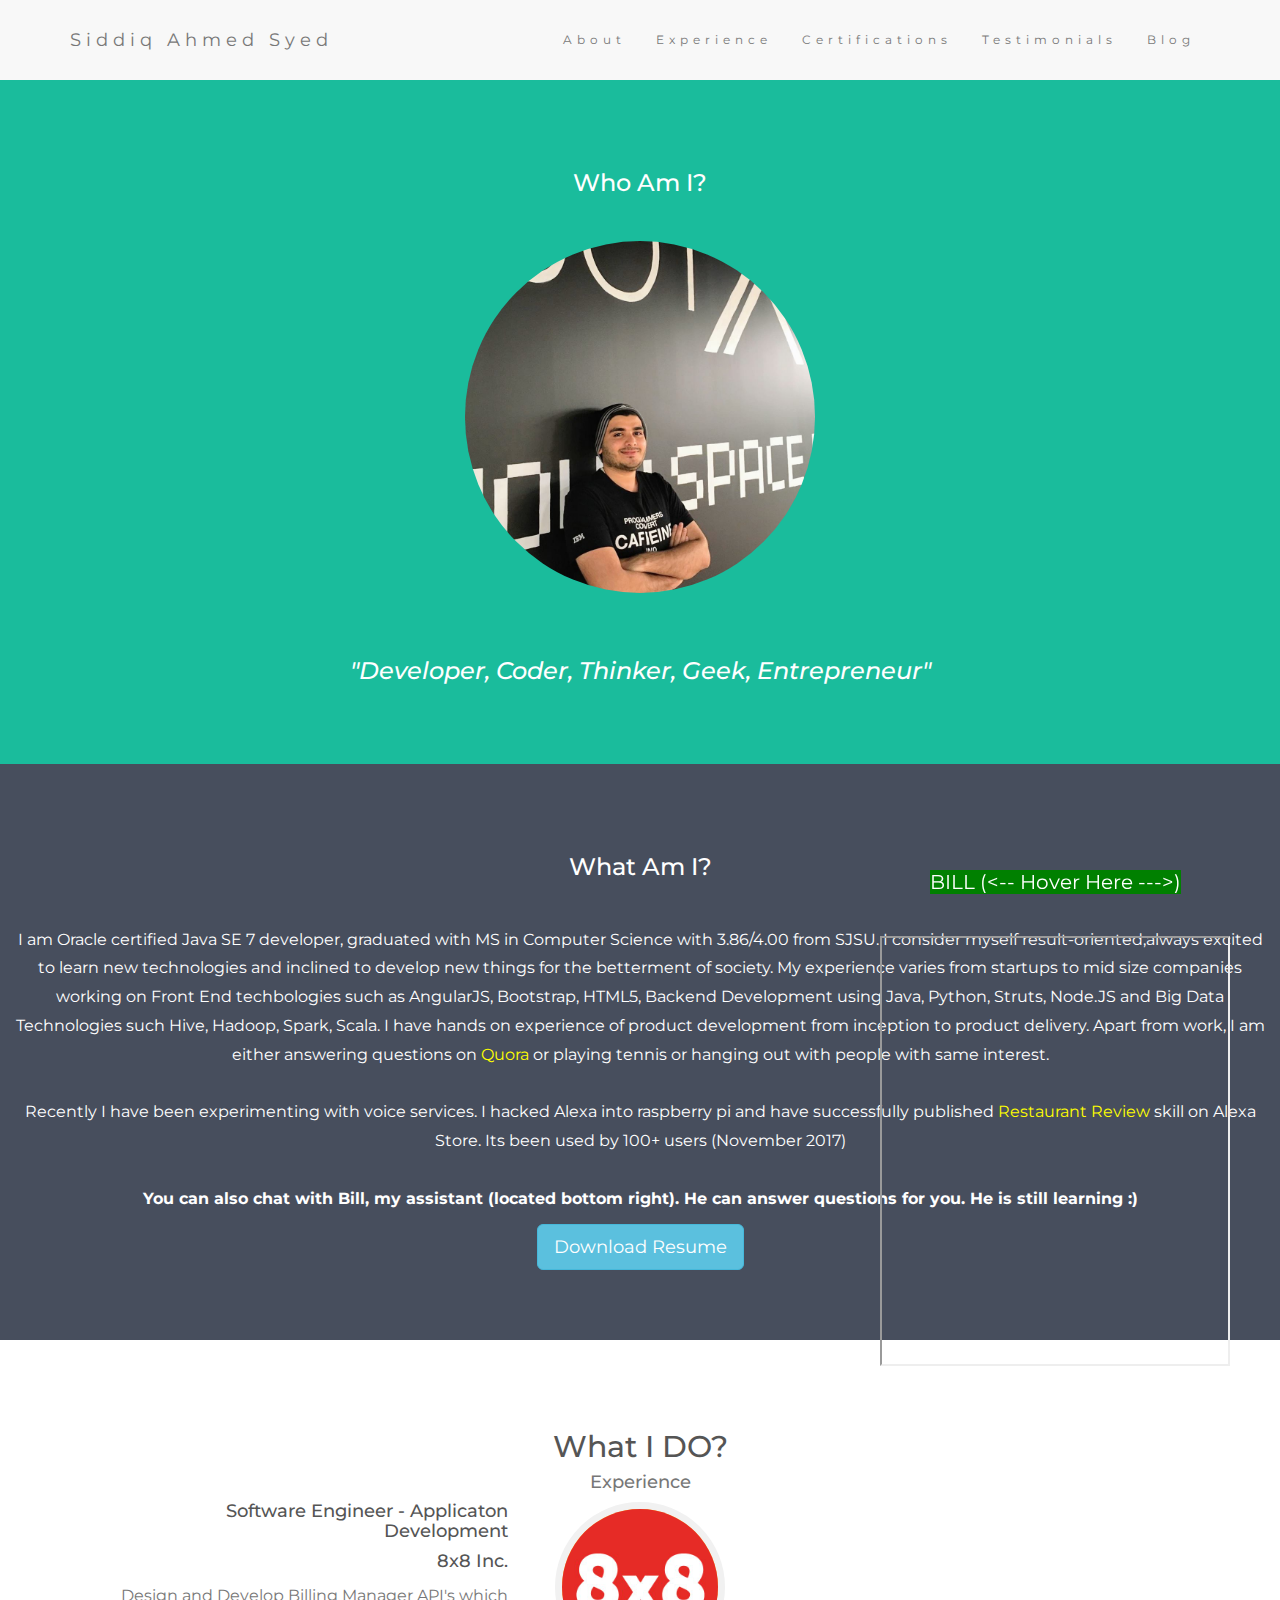
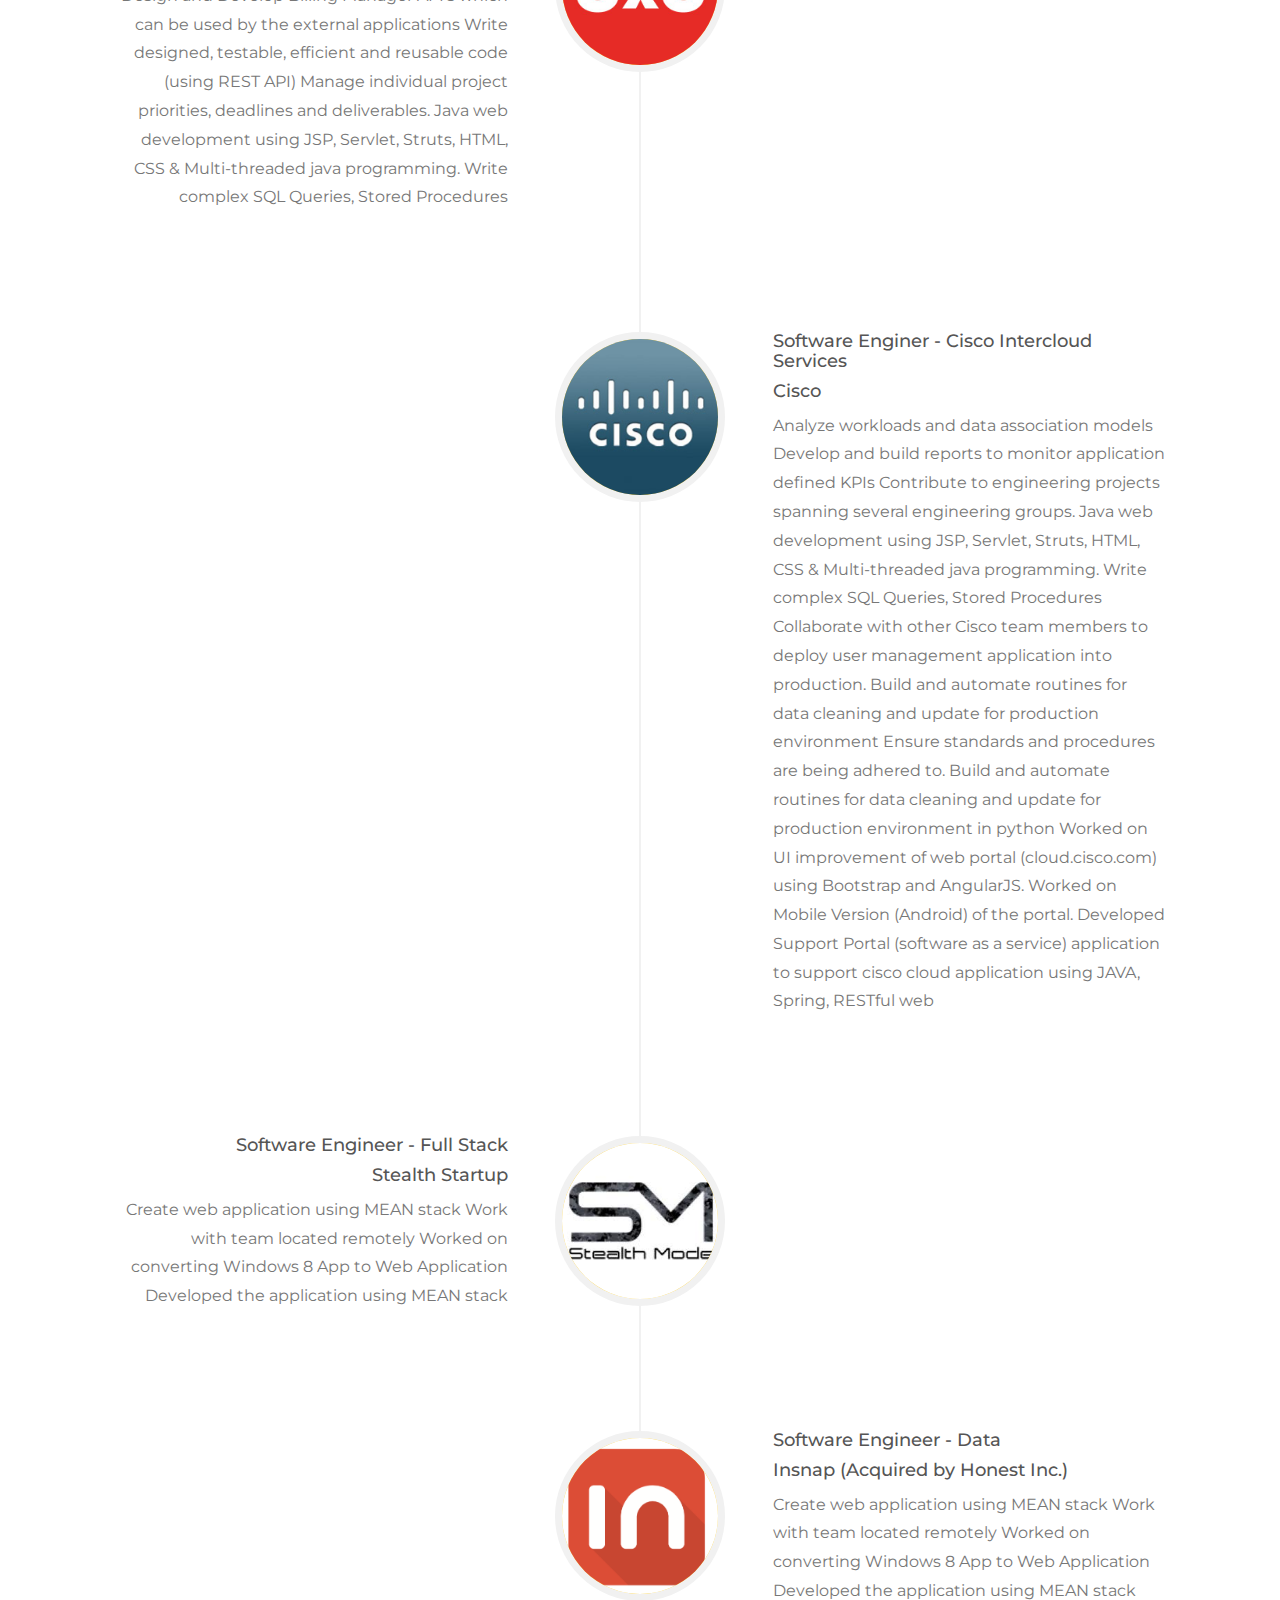
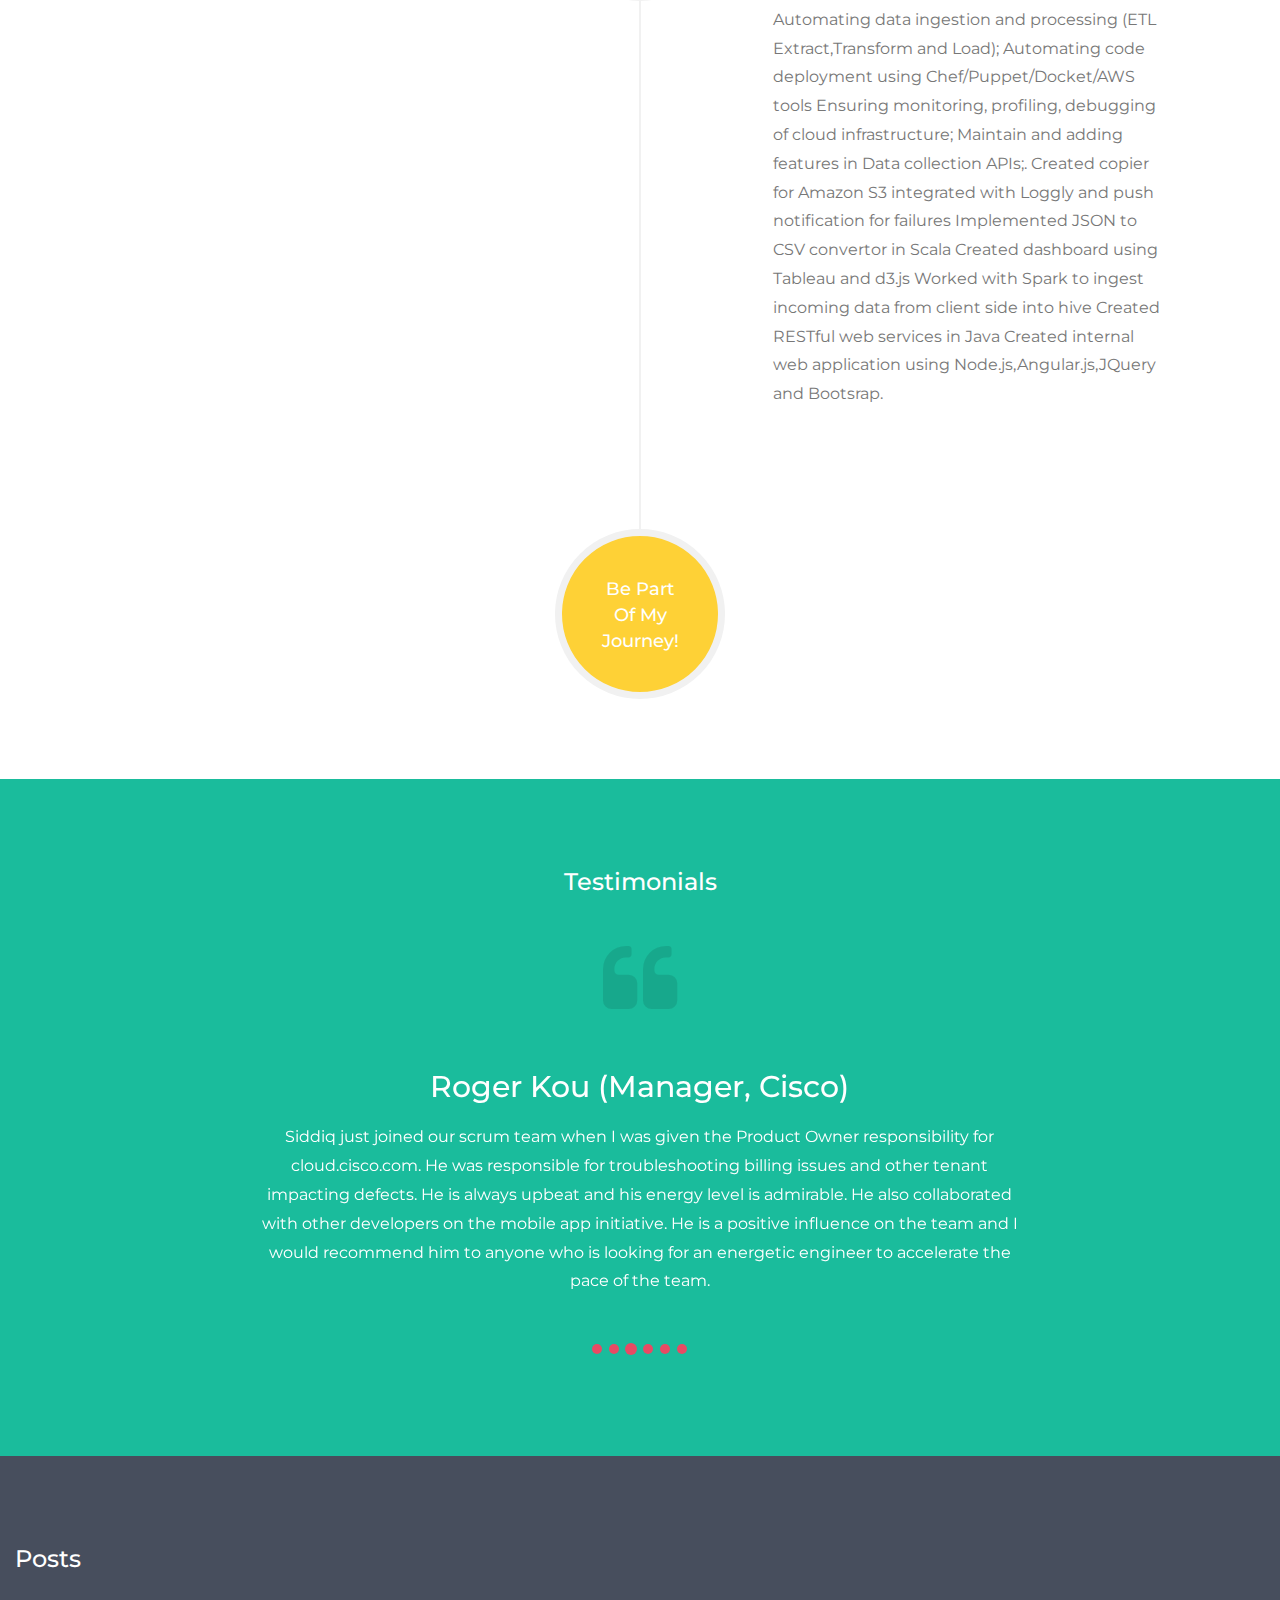
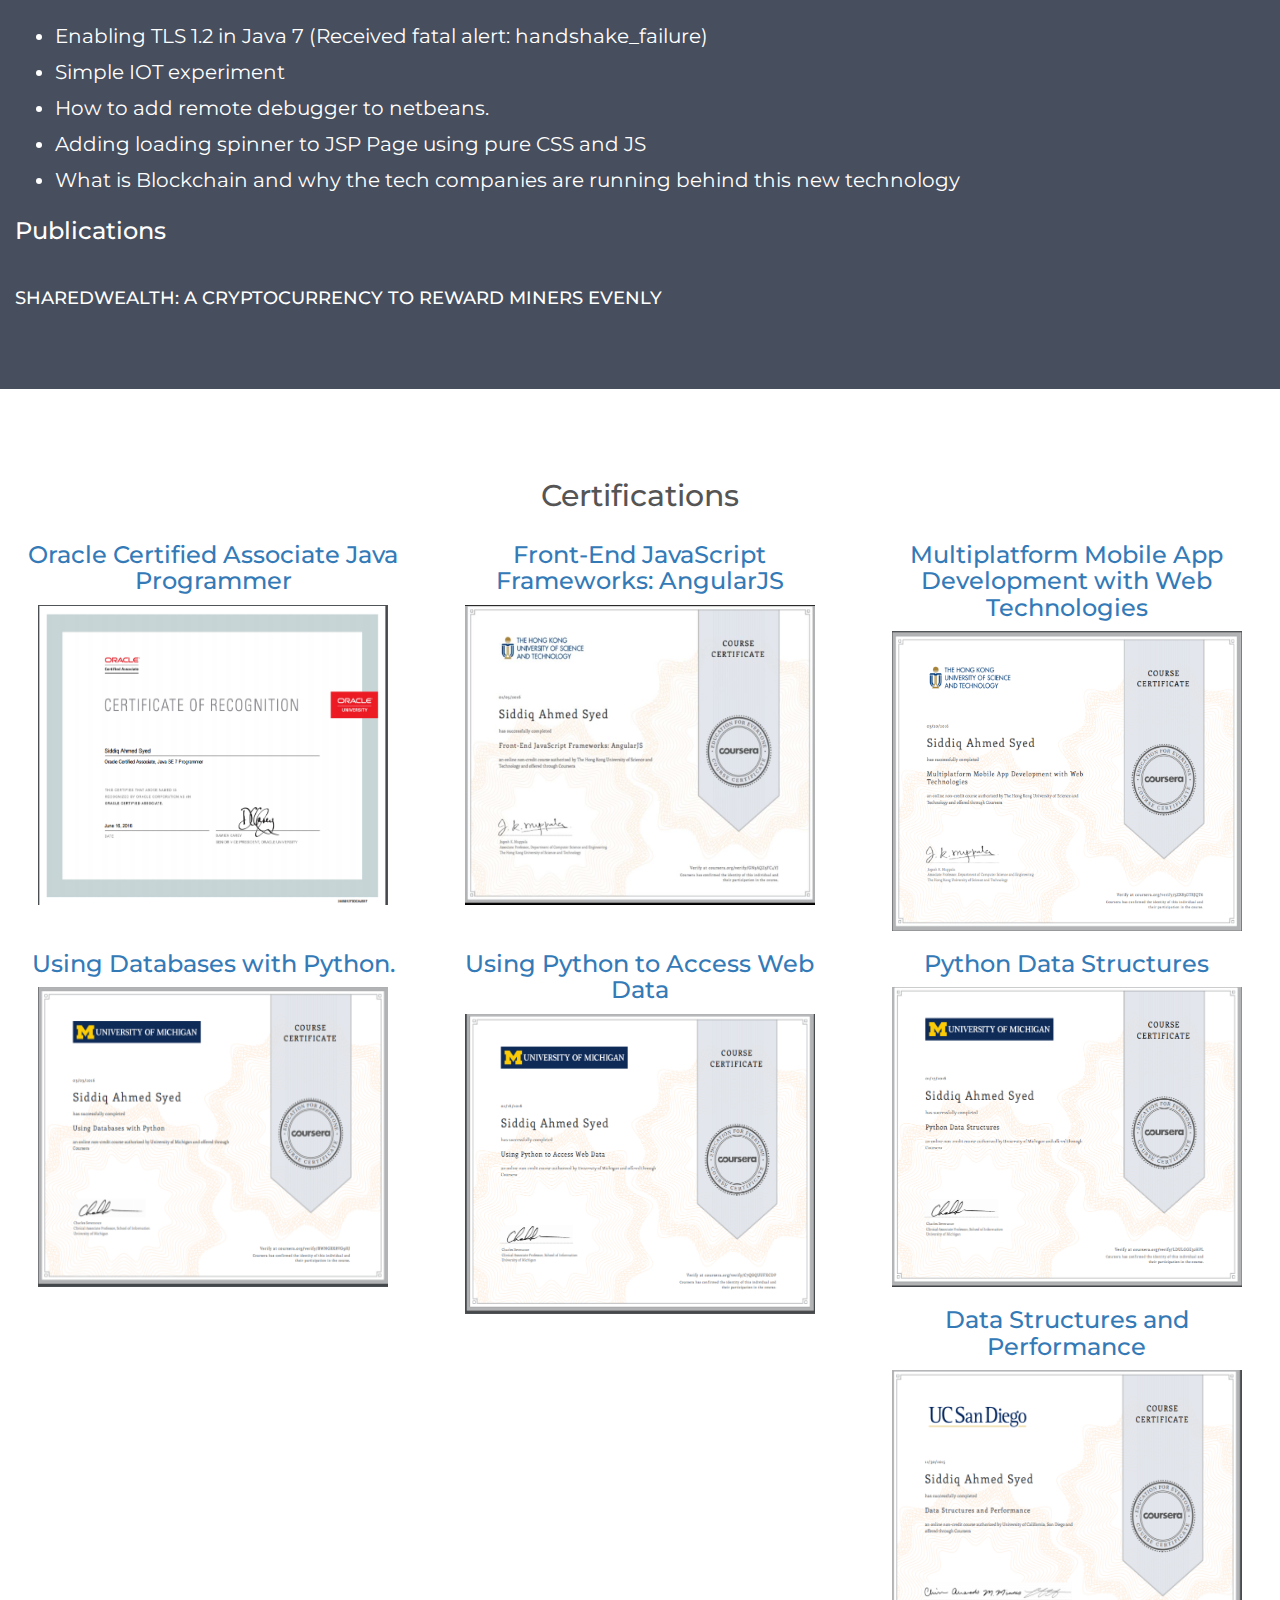
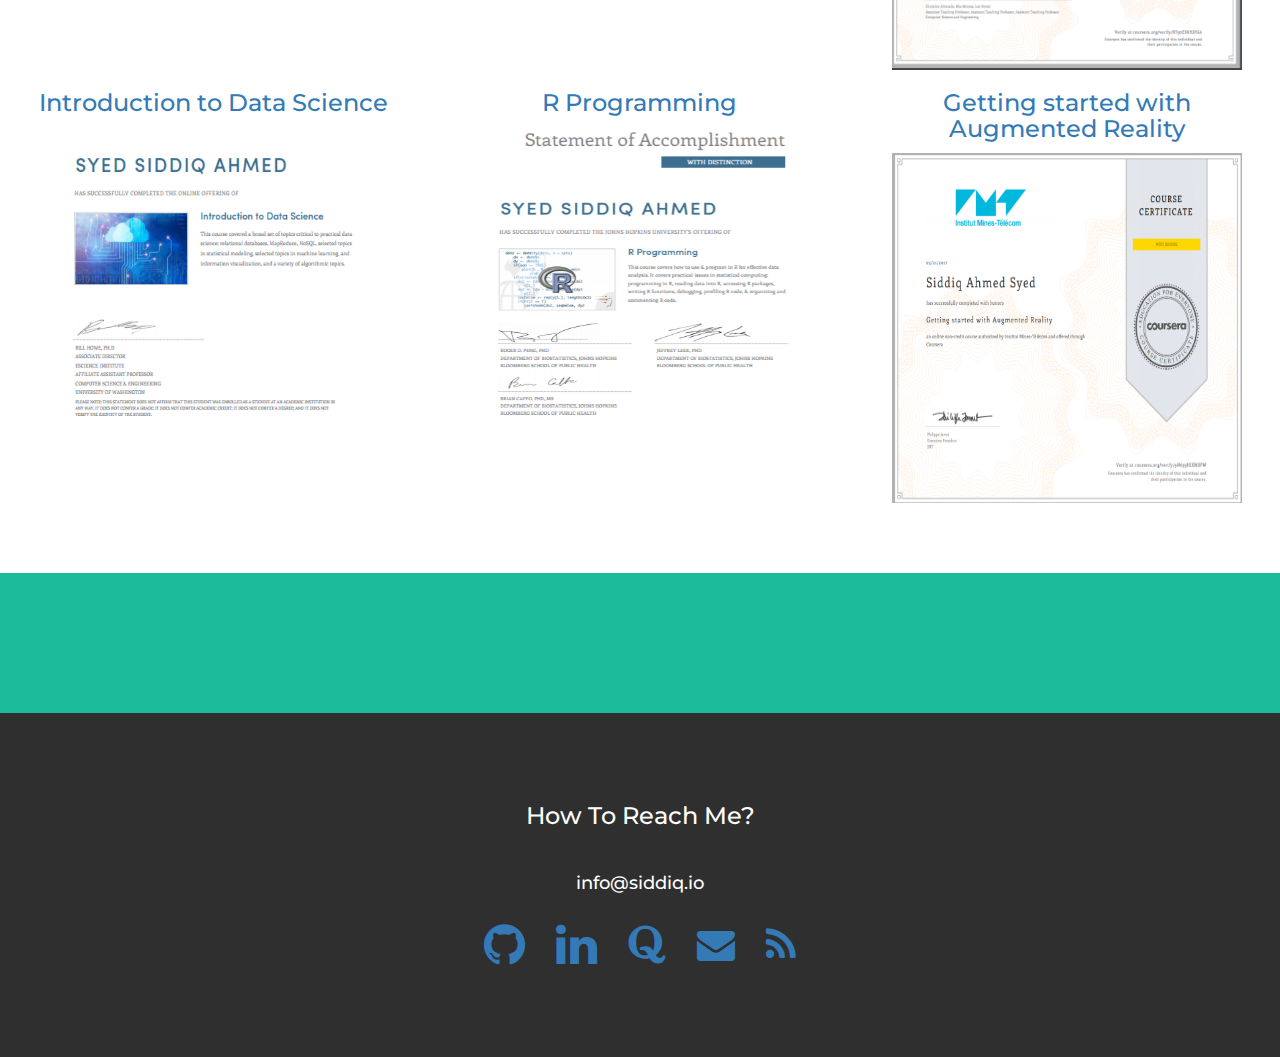
==== index.html @ 0d00165d "added my agent" ====
<!DOCTYPE html>
<html lang="en">
<head>
  <title>Siddiq Ahmed Syed</title>
  <meta charset="utf-8">
  <meta name="viewport" content="width=device-width, initial-scale=1">
  <link rel="stylesheet" href="https://maxcdn.bootstrapcdn.com/bootstrap/3.3.7/css/bootstrap.min.css">
  <link href="https://fonts.googleapis.com/css?family=Montserrat" rel="stylesheet">
  <script src="https://ajax.googleapis.com/ajax/libs/jquery/3.2.0/jquery.min.js"></script>
  <script src="https://maxcdn.bootstrapcdn.com/bootstrap/3.3.7/js/bootstrap.min.js"></script>
 <link rel="stylesheet" href="https://cdnjs.cloudflare.com/ajax/libs/font-awesome/4.7.0/css/font-awesome.min.css">
  <link rel="stylesheet" href="css/main.css">
  <link rel="shortcut icon" href="img/favicon.ico" type="image/x-icon">

</head>
<body>

<!-- Navbar -->
<nav class="navbar navbar-default">
  <div class="container">
    <div class="navbar-header">
      <button type="button" class="navbar-toggle" data-toggle="collapse" data-target="#myNavbar">
        <span class="icon-bar"></span>
        <span class="icon-bar"></span>
        <span class="icon-bar"></span>
      </button>
      <a class="navbar-brand" href="#">Siddiq Ahmed Syed</a>
    </div>
    <div class="collapse navbar-collapse" id="myNavbar">
      <ul class="nav navbar-nav navbar-right">
        <li><a href="#about">About</a></li>
        <li><a href="#experience">Experience</a></li>
        <li><a href="#certifications">Certifications</a></li>
        <li><a href="#testimonials">Testimonials</a></li>
		<li><a href="http://bsf.siddiq.io/" target='_blank'>Blog</a></li>

      </ul>
    </div>
  </div>
</nav>

<!-- First Container -->
<div class="container-fluid bg-1 text-center">
  <h3 class="margin">Who Am I?</h3>
  <img src="img/about.jpg" class="img-responsive img-circle margin" style="display:inline" alt="Siddiq" width="350" height="350">
  <h3><i>"Developer, Coder, Thinker, Geek, Entrepreneur"</i></h3>


</div>
<!-- Second Container -->
<section id="about">
<div class="container-fluid bg-2 text-center">
  <h3 class="margin">What Am I?</h3>
  <p>
I am Oracle certified Java SE 7 developer, graduated with MS in Computer Science with 3.86/4.00 from SJSU. I consider myself result-oriented,always excited to learn new technologies and inclined to develop new things for the betterment of society. My experience varies from startups to mid size companies working on  Front End techbologies such as AngularJS, Bootstrap, HTML5, Backend Development using Java, Python, Struts, Node.JS and Big Data Technologies such Hive, Hadoop, Spark, Scala.  I have hands on experience of product development from inception to product delivery. Apart from work, I am either answering questions on <a  href="https://www.quora.com/profile/Siddiq-Ahmed-Syed" target="_blank" style="color:yellow">Quora</a> or playing tennis or hanging out with people with same interest.
<br/><br/>
Recently I have been experimenting with voice services. I hacked Alexa into raspberry pi and have successfully published <a  href="https://www.amazon.com/bitLRN-Restaurant-Review/dp/B076J986NB" target="_blank" style="color:yellow">Restaurant Review</a>  skill on Alexa Store. Its been used by 100+ users (November 2017) <br/><br/>
<b>You can also chat with Bill, my assistant (located bottom right). He can answer questions for you. He is still learning :) </b>
</p>
<a class="btn btn-info btn-lg" href="files/resume.pdf" target="_blank"> Download Resume</a><br/>




</div>
</section>
<!-- Second Container -->

<section id="experience">
        <div class="container-fluid bg-3">
            <div class="row">
                <div class="col-lg-12 text-center">
                    <h2 >What I DO?</h2>
                    <h4 class="section-subheading text-muted">Experience</h4>
                </div>
            </div>
            <div class="row">
                <div class="col-lg-12">
                    <ul class="timeline">
                        <li>
                            <div class="timeline-image">
                                <img class="img-circle img-responsive" src="img/current_8x8.jpg" alt="">
                            </div>
                            <div class="timeline-panel">
                                <div class="timeline-heading">
                                    <h4>Software Engineer - Applicaton Development</h4>
                                    <h4 class="subheading">8x8 Inc.</h4>
                                </div>
                                <div class="timeline-body">
                                    <p class="text-muted">Design and Develop Billing Manager API's which can be used by the external applications
        Write designed, testable, efficient and reusable code (using REST API)
        Manage individual project priorities, deadlines and deliverables.
        Java web development using JSP, Servlet, Struts, HTML, CSS & Multi-threaded java programming.
        Write complex SQL Queries, Stored Procedures</p>
                                </div>
                            </div>
                        </li>
                        <li class="timeline-inverted">
                            <div class="timeline-image">
                                <img class="img-circle img-responsive" src="img/cisco.jpg" alt="Cisco">
                            </div>
                            <div class="timeline-panel">
                                <div class="timeline-heading">
                                    <h4>Software Enginer - Cisco Intercloud Services</h4>
                                    <h4 class="subheading">Cisco</h4>
                                </div>
                                <div class="timeline-body">
                                    <p class="text-muted">Analyze workloads and data association models
        Develop and build reports to monitor application defined KPIs
        Contribute to engineering projects spanning several engineering groups.
        Java web development using JSP, Servlet, Struts, HTML, CSS & Multi-threaded java programming.
        Write complex SQL Queries, Stored Procedures
          Collaborate with other Cisco team members to deploy user management application into production.
  Build and automate routines for data cleaning and update for production environment
   Ensure standards and procedures are being adhered to.

  Build and automate routines for data cleaning and update for production environment in python
   Worked on UI improvement of web portal (cloud.cisco.com) using Bootstrap and AngularJS.
   Worked on Mobile Version (Android) of the portal.
   Developed Support Portal (software as a service) application to support cisco cloud application using JAVA, Spring, RESTful web</p>
                                </div>
                            </div>
                        </li>
                        <li>
                            <div class="timeline-image">
                                <img class="img-circle img-responsive" src="img/stealth.jpg" alt="">
                            </div>
                            <div class="timeline-panel">
                                <div class="timeline-heading">
                                    <h4>Software Engineer - Full Stack</h4>
                                    <h4 class="subheading">Stealth Startup</h4>
                                </div>
                                <div class="timeline-body">
                                    <p class="text-muted">Create web application using MEAN stack
        Work with team located remotely
        Worked on converting Windows 8 App to Web Application
        Developed the application using MEAN stack</p>
                                </div>
                            </div>
                        </li>
                        <li class="timeline-inverted">
                            <div class="timeline-image">
                                <img class="img-circle img-responsive" src="img/insnap.png" alt="">
                            </div>
                            <div class="timeline-panel">
                                <div class="timeline-heading">
                                    <h4>Software Engineer - Data</h4>
                                    <h4 class="subheading">Insnap (Acquired by Honest Inc.)</h4>
                                </div>
                                <div class="timeline-body">
                                    <p class="text-muted">Create web application using MEAN stack
        Work with team located remotely
        Worked on converting Windows 8 App to Web Application
        Developed the application using MEAN stack
         Automating data ingestion and processing (ETL Extract,Transform and Load);
 Automating code deployment using Chef/Puppet/Docket/AWS tools
  Ensuring monitoring, profiling, debugging of cloud infrastructure;
 Maintain and adding features in Data collection APIs;.

  Created copier for Amazon S3 integrated with Loggly and push notification for failures
  Implemented JSON to CSV convertor in Scala
  Created dashboard using Tableau and d3.js
  Worked with Spark to ingest incoming data from client side into hive
  Created RESTful web services in Java
 Created internal web application using Node.js,Angular.js,JQuery and Bootsrap.</p>
                                </div>
                            </div>
                        </li>
                        <li class="timeline-inverted">
                            <a href="#" onclick="sendEmail();" target="_blank">
                            <div class="timeline-image" >
                                <h4>Be Part
                                    <br>Of My
                                    <br>Journey!</h4>
                            </div>
                          </a>
                        </li>
                    </ul>
                </div>
            </div>
        </div>
    </section>

    <section id="carousel">
        <section id="testimonials">
  <div class="container-fluid bg-1 text-center">
  <h3 class="margin">Testimonials</h3>
    <div class="row">
      <div class="col-md-8 col-md-offset-2">
                <div class="quote"><i class="fa fa-quote-left fa-4x"></i></div>
        <div class="carousel slide" id="fade-quote-carousel" data-ride="carousel" data-interval="3000">
          <!-- Carousel indicators -->
                  <ol class="carousel-indicators">
            <li data-target="#fade-quote-carousel" data-slide-to="0"></li>
            <li data-target="#fade-quote-carousel" data-slide-to="1"></li>
            <li data-target="#fade-quote-carousel" data-slide-to="2" class="active"></li>
                    <li data-target="#fade-quote-carousel" data-slide-to="3"></li>
                    <li data-target="#fade-quote-carousel" data-slide-to="4"></li>
                    <li data-target="#fade-quote-carousel" data-slide-to="5"></li>
          </ol>
          <!-- Carousel items -->
          <div class="carousel-inner">
            <div class="item">

                        <h2>Kristie Starink (Program Manager, Cisco)</h2>
              <blockquote>
                <p>Siddiq is a pleasure to work with. I was impressed by how fast he learned the subject area and was contributing within a matter of days on our scrum team. He worked well with the business and was great at gathering requirements and implementing them and then getting feedback. He is a great asset to any team.</p>
              </blockquote>
            </div>
            <div class="item">

                       <h2>Andrew Shaw (Front End Engineer, Cisco)</h2>
              <blockquote>
                <p>Siddiq Ahmed was an excellent consultative resource in my role as a front end engineer. During the last month of the project, we initiated a redesign of the user interface and I developed a mobile web version of cloud.cisco.com. He happily offered his user experience knowledge and helped provide that second professional opinion and suggestions on design proposals. He provided excellent mocks using Balsamiq as a mocking tool and presented them to the team. Not only was a he an excellent professional partner but we were also closer personally.</p>
              </blockquote>
            </div>
             <div class="active item">

                        <h2>Roger Kou (Manager, Cisco)</h2>
                <blockquote>
                <p>Siddiq just joined our scrum team when I was given the Product Owner responsibility for cloud.cisco.com. He was responsible for troubleshooting billing issues and other tenant impacting defects. He is always upbeat and his energy level is admirable. He also collaborated with other developers on the mobile app initiative. He is a positive influence on the team and I would recommend him to anyone who is looking for an energetic engineer to accelerate the pace of the team.</p>
              </blockquote>
            </div>
            <div class="item">

                        <h2>Latha Ganapathy(Program Manager, Cisco)</h2>
              <blockquote>
                <p>Siddiq was Software Engineer part of the scrum team that I managed for advanced service portal for Cisco Cloud for several months. Siddiq is technically smart takes initiatives to design and deliver quality software responsively. He steps up to take leadership roles and expresses his ideas very effectively. He is great team player and an asset to the team. He has ventured to do something innovative in advanced service portal development. He is fun to work with.</p>
              </blockquote>
            </div>
                    <div class="item">

                        <h2>Eberhard Schade (Prduct Owner, Cisco)</h2>
                <blockquote>
                <p>I got to know Siddiq during the development of the Self-Service Portal for Cisco's Cloud OpenStack IaaS platform. In his role Siddig was responsible to analyze workloads and data association models for the user management component, develop and build reports monitoring defined KPI's, develop automated routines for data cleanup and support the billing requirements. I really enjoyed working with Siddiq as he demonstrated great judgment determining how to best approach the workload analysis and to meet the reporting objectives. During the initial release of this complex system he was always looking for creative problem solving approaches and was excellent at troubleshooting and debugging which helped speeding up the bug fixes.
I really enjoyed working with Siddig as part of the agile development team. </p>
              </blockquote>
            </div>

                    <div class="item">

                        <h2>Debra Caires (Director, Internship Program, SJSU)</h2>
                <blockquote>
                <p>Mr. Syed grasps new concepts quickly and accepts constructive criticism and instruction concerning his work. While Mr. Syed was in my class he supervised a team of five; his interaction with the client was invaluable. His responsibility involved working with a project that involved research determined by our institute and strategically representing that information. I would like to mention here, that Mr. Syed is accurate and thorough in his research, pays attention to details, and has no dread of routine work. His extraordinary ability to analyze problems and outline necessary courses of action makes him a valuable asset to any team.</p>
              </blockquote>
            </div>
          </div>
        </div>
      </div>
    </div>
  </div>
</section>
</section>

<!-- <div id="bars">
  <div class="bar" data-percent="100">
    <h3>CSS</h3>
    <canvas class="bar-circle" width="70" height="70"></canvas>
  </div>
  <div class="bar" data-percent="100">
    <h3>HTML5</h3>
    <canvas class="bar-circle" width="70" height="70"></canvas>
  </div>
  <div class="bar" data-percent="100">
    <h3>JavaScript</h3>
    <canvas class="bar-circle" width="70" height="70"></canvas>
  </div>
  <div class="bar" data-percent="100">
    <h3>PHP</h3>
    <canvas class="bar-circle" width="70" height="70"></canvas>
  </div>
  <div class="bar" data-percent="80">
    <h3>Server</h3>
    <canvas class="bar-circle" width="70" height="70"></canvas>
  </div>
</div>   -->


<!-- Third Container (Grid) -->
<div class="container-fluid bg-2 text-left">
  <h3 class="margin">Posts</h3>
  <ul >
  <li><a href="http://bsf.siddiq.io/2017/10/enabling-tls-12-in-java-7.html" target="_blank" class="anch">Enabling TLS 1.2 in Java 7 (Received fatal alert: handshake_failure)</a></li>
  <li><a href=" https://beyondstackoverflow.blogspot.com/2017/04/simple-iot-project-electric-imp-led.html" target="_blank" class="anch">Simple IOT experiment </a></li>
  <li><a href="https://beyondstackoverflow.blogspot.com/2017/04/attaching-remote-debugger-in-netbeans.html" target="_blank" class="anch">How to add remote debugger to netbeans.</a></li>
  <li><a href="https://beyondstackoverflow.blogspot.com" target="_blank" class="anch">Adding loading spinner to JSP Page using pure CSS and JS</a></li>
<li><a class="alert-link anch">What is Blockchain and why the tech companies are running behind this new technology</a></li>

  </ul>
 <h3 class="margin">Publications</h3>
 <h4> <a href="http://scholarworks.sjsu.edu/cgi/viewcontent.cgi?article=1432&context=etd_projects" target="_blank" class="anch">SHAREDWEALTH: A CRYPTOCURRENCY TO REWARD MINERS EVENLY</a></h4>

</div>
<section id="certifications">
   <div class="container-fluid bg-3 text-center" >
  <h2>Certifications</h2>

 <!--   <ul>
  <li><a href="https://www.coursera.org/specializations/data-science" target="_blank" > Introduction to Data Science (University of Washington)</a></li>
  <li><a href=https://www.coursera.org/account/accomplishments/verify/RT97ZSKHJPGA" target="_blank">Data structures: Measuring and Optimizing Performance (University of California, San Diego)
</a></li>
  <li><a href="https://www.coursera.org/account/accomplishments/verify/BWNGBX8VG9HJ" target="_blank">Using Databases with Python (University of Michigan)</a></li>
<li><a href="https://www.coursera.org/account/accomplishments/verify/C7QGQUUFXCDP" target="_blank">Using Python to Access Web Data (University of Michigan)</a></li>
<li><a href="https://www.coursera.org/account/accomplishments/verify/GN3AQZ5FC4YJ" target="_blank"> Front-End JavaScript Frameworks: AngularJS (The Hong Kong University of Science and Technology)</a></li>
<li><a href="https://www.coursera.org/account/accomplishments/verify/5ZX83GTRJQT6" target="_blank">Multiplatform Mobile App Development with Web (The Hong Kong University of Science and Technology)</a></li>
</ul> -->
  <div class="row">
    <a href="#!">
  <div class="col-sm-4">
      <h3>Oracle Certified Associate Java Programmer</h3>
      <img src="img/ocjp.PNG" alt="ocjp" width="350" height="300" id="2" data-toggle="modal" data-target="#myModal">
    </div>
</a>
<a href="#!">
    <div class="col-sm-4">
      <h3>Front-End JavaScript Frameworks: AngularJS</h3>
      <img src="img/certs/angular.JPG" alt="Image" width="350" height="300" id="3" data-toggle="modal" data-target="#myModal">
    </div>
  </a>
  <a href="#!">
   <div class="col-sm-4">
      <h3>Multiplatform Mobile App Development with Web Technologies</h3>
      <img src="img/mobile.PNG" alt="/img/mobile.png" width="350" height="300" id="4" data-toggle="modal" data-target="#myModal">
    </div>
  </a>
  <a href="#!">
    <div class="col-sm-4">
      <h3>Using Databases with Python.</h3>
      <img src="img/dbpy.PNG" alt="Image" width="350" height="300" id="5" data-toggle="modal" data-target="#myModal">
    </div>
  </a>
  <a href="#!">
    <div class="col-sm-4">
      <h3>Using Python to Access Web Data</h3>
      <img src="img/dbweb.PNG" alt="Image" width="350" height="300" id="6" data-toggle="modal" data-target="#myModal">
    </div>
  </a>
  <a href="#!">
    <div class="col-sm-4">
      <h3>Python Data Structures </h3>
      <img src="img/pyds.PNG" alt="Image" width="350" height="300" id="7" data-toggle="modal" data-target="#myModal">
    </div>
  </a>
  <a href="#!">
     <div class="col-sm-4">
      <h3>Data Structures and Performance</h3>
      <img src="img/ds.PNG" alt="Image" width="350" height="300" id="8" data-toggle="modal" data-target="#myModal">
    </div>
  </a>
  <a href="#!">
    <div class="col-sm-4">
      <h3>Introduction to Data Science</h3>
      <img src="img/datascience.PNG" alt="Image" width="350" height="300" id="9" data-toggle="modal" data-target="#myModal">
    </div>
  </a>
  <a href="#!">
     <div class="col-sm-4">
      <h3>R Programming</h3>
      <img src="img/r.PNG" alt="Image" width="350" height="300" id="10" data-toggle="modal" data-target="#myModal">
    </div>
  </a>
  <a href="#!">
     <div class="col-sm-4">
      <h3>Getting started with Augmented Reality</h3>
      <a><img height="350" width="350" id="1" data-toggle="modal" data-target="#myModal" src="img/certs/ar.PNG" alt='Getting started with Augmented Reality' /></a>
    </div>
  </a>
    </div>
<div id="myModal" class="modal fade" role="dialog">
    <div class="modal-dialog">
        <div class="modal-content">
            <div class="modal-body">
                <img class="showimage img-responsive" src=""/>
            </div>
            <div class="modal-footer">
                <button type="button" class="btn btn-default" data-dismiss="modal">Close</button>
            </div>
        </div>
    </div>
</div>


</div>
</section>

<section id="chatbot">
   
  <div class="container-fluid bg-1 text-center">
<div class="chat-box">
  <div class="open"><span id="bill">BILL (<-- Hover Here --->)</span>
  <div class="box">
    <br>
      <iframe
    allow="microphone;"
    width="350"
    height="430"
    src="https://console.dialogflow.com/api-client/demo/embedded/f403288d-04f9-4513-b483-4539f2923f97">
</iframe>
    <br>
  </div>
    <div>
<div>
   </div>

</section>
<!-- <div class="container-fluid bg-3 text-center">
<h2>Demo at Blockchain University</h2>
  <div class="col-sm-4">


<div class="embed-responsive embed-responsive-16by9">
    <iframe class="embed-responsive-item"   src="https://www.youtube.com/embed/jiDZTtjsyM4?start=2683"></iframe>
</div>
</div>
    </div> -->



<!--
<div class="col-lg-12 text-center">
                    <h2 style="color:black;">Where To Find Me?</h2>
                </div>
<div id="googleMap" ></div>
 -->

<script>
$(document).ready(function () {
    $('img').on('click', function () {
        var image = $(this).attr('src');

        //alert(image);
        $('#myModal').on('show.bs.modal', function () {
            $(".showimage").attr("src", image);

        });
    });
});
function sendEmail()
{
    window.location = "mailto:info@siddiq.io";
}

  (function(i,s,o,g,r,a,m){i['GoogleAnalyticsObject']=r;i[r]=i[r]||function(){
  (i[r].q=i[r].q||[]).push(arguments)},i[r].l=1*new Date();a=s.createElement(o),
  m=s.getElementsByTagName(o)[0];a.async=1;a.src=g;m.parentNode.insertBefore(a,m)
  })(window,document,'script','https://www.google-analytics.com/analytics.js','ga');

  ga('create', 'UA-97872669-1', 'auto');
  ga('send', 'pageview');


(function() {

  var Progress = function( element ) {

    this.context = element.getContext( "2d" );
    this.refElement = element.parentNode;
    this.loaded = 0;
    this.start = 4.72;
    this.width = this.context.canvas.width;
    this.height = this.context.canvas.height;
    this.total = parseInt( this.refElement.dataset.percent, 10 );
    this.timer = null;

    this.diff = 0;

    this.init();
  };

  Progress.prototype = {
    init: function() {
      var self = this;
      self.timer = setInterval(function() {
        self.run();
      }, 25);
    },
    run: function() {
      var self = this;

      self.diff = ( ( self.loaded / 100 ) * Math.PI * 2 * 10 ).toFixed( 2 );
      self.context.clearRect( 0, 0, self.width, self.height );
      self.context.lineWidth = 10;
      self.context.fillStyle = "#000";
      self.context.strokeStyle = "#d30000";
      self.context.textAlign = "center";

      self.context.fillText( self.loaded + "%", self.width * .5, self.height * .5 + 2, self.width );
      self.context.beginPath();
      self.context.arc( 35, 35, 30, self.start, self.diff / 10 + self.start, false );
      self.context.stroke();

      if( self.loaded >= self.total ) {
        clearInterval( self.timer );
      }

      self.loaded++;
    }
  };

  var CircularSkillBar = function( elements ) {
    this.bars = document.querySelectorAll( elements );
    if( this.bars.length > 0 ) {
      this.init();
    }
  };

  CircularSkillBar.prototype = {
    init: function() {
      this.tick = 25;
      this.progress();

    },
    progress: function() {
      var self = this;
      var index = 0;
      var firstCanvas = self.bars[0].querySelector( "canvas" );
      var firstProg = new Progress( firstCanvas );



      var timer = setInterval(function() {
        index++;

        var canvas = self.bars[index].querySelector( "canvas" );
        var prog = new Progress( canvas );

        if( index == self.bars.length ) {
            clearInterval( timer );
        }

      }, self.tick * 100);

    }
  };

  document.addEventListener( "DOMContentLoaded", function() {
    var circularBars = new CircularSkillBar( "#bars .bar" );
  });

})();
</script>
</script>

<!-- Footer -->


<footer class="container-fluid bg-4 text-center">
   <h3 class="margin">How To Reach Me?</h3>
   <h4>info@siddiq.io</h4>

     <a class="btn btn-social-icon btn-github" style="font-size:48px" href="https://github.com/coder121" target="_blank">
    <span class="fa fa-github"></span>
  </a>
  </a>
     <a class="btn btn-social-icon btn-linkedin" style="font-size:48px" href="https://www.linkedin.com/in/siddiq235/" target="_blank">
    <span class="fa fa-linkedin"></span>
  </a>
    </a>
     <a class="btn btn-social-icon btn-quora" style="font-size:38px" href="https://www.quora.com/profile/Siddiq-Ahmed-Syed" target="_blank">
    <span class="fa fa-quora"></span>
  </a>
   <a class="btn btn-social-icon btn-envelope" style="font-size:38px" onclick="sendEmail();" target="_blank">
    <span class="fa fa-envelope"></span>
  </a>
     <a class="btn btn-social-icon btn-rss" style="font-size:38px" href="https://beyondstackoverflow.blogspot.com" target="_blank">
    <span class="fa fa-rss"></span>
  </a>


</footer>

</body>
</html>
---- css/main.css ----
body {
      font: 20px Montserrat, sans-serif;
      line-height: 1.8;
      color: #f5f6f7;
  }
  p {font-size: 16px;}
  .margin {margin-bottom: 45px;}
  .bg-1 { 
      background-color: #1abc9c; /* Green */
      color: #ffffff;
  }
  .bg-2 { 
      background-color: #474e5d; /* Dark Blue */
      color: #ffffff;
  }
  .bg-3 { 
      background-color: #ffffff; /* White */
      color: #555555;
  }
  .bg-4 { 
      background-color: #2f2f2f; /* Black Gray */
      color: #fff;
  }
   .bg-5 { 
      background-color: yellow; /* Black Gray */
      color: #fff;
  }
  .container-fluid {
      padding-top: 70px;
      padding-bottom: 70px;
  }
  .navbar {
      padding-top: 15px;
      padding-bottom: 15px;
      border: 0;
      border-radius: 0;
      margin-bottom: 0;
      font-size: 12px;
      letter-spacing: 5px;
  }
  .navbar-nav  li a:hover {
      color: #1abc9c !important;
  }
 .anch {
    text-decoration: none;
    color:white;
}
#googleMap {
    width: 100%; /* Span the entire width of the screen */
    height: 400px; /* Set the height to 400 pixels */
    
}
.timeline {
  list-style: none;
  padding: 0;
  position: relative;
}
.timeline:before {
  top: 0;
  bottom: 0;
  position: absolute;
  content: "";
  width: 2px;
  background-color: #f1f1f1;
  left: 40px;
  margin-left: -1.5px;
}
.timeline > li {
  margin-bottom: 50px;
  position: relative;
  min-height: 50px;
}
.timeline > li:before,
.timeline > li:after {
  content: " ";
  display: table;
}
.timeline > li:after {
  clear: both;
}
.timeline > li .timeline-panel {
  width: 100%;
  float: right;
  padding: 0 20px 0 100px;
  position: relative;
  text-align: left;
}
.timeline > li .timeline-panel:before {
  border-left-width: 0;
  border-right-width: 15px;
  left: -15px;
  right: auto;
}
.timeline > li .timeline-panel:after {
  border-left-width: 0;
  border-right-width: 14px;
  left: -14px;
  right: auto;
}
.timeline > li .timeline-image {
  left: 0;
  margin-left: 0;
  width: 80px;
  height: 80px;
  position: absolute;
  z-index: 100;
  background-color: #fed136;
  color: white;
  border-radius: 100%;
  border: 7px solid #f1f1f1;
  text-align: center;
}
.timeline > li .timeline-image h4 {
  font-size: 10px;
  margin-top: 12px;
  line-height: 14px;
}
.timeline > li.timeline-inverted > .timeline-panel {
  float: right;
  text-align: left;
  padding: 0 20px 0 100px;
}
.timeline > li.timeline-inverted > .timeline-panel:before {
  border-left-width: 0;
  border-right-width: 15px;
  left: -15px;
  right: auto;
}
.timeline > li.timeline-inverted > .timeline-panel:after {
  border-left-width: 0;
  border-right-width: 14px;
  left: -14px;
  right: auto;
}
.timeline > li:last-child {
  margin-bottom: 0;
}
.timeline .timeline-heading h4 {
  margin-top: 0;
  color: inherit;
}
.timeline .timeline-heading h4.subheading {
  text-transform: none;
}
.timeline .timeline-body > p,
.timeline .timeline-body > ul {
  margin-bottom: 0;
}
@media (min-width: 768px) {
  .timeline:before {
    left: 50%;
  }
  .timeline > li {
    margin-bottom: 100px;
    min-height: 100px;
  }
  .timeline > li .timeline-panel {
    width: 41%;
    float: left;
    padding: 0 20px 20px 30px;
    text-align: right;
  }
  .timeline > li .timeline-image {
    width: 100px;
    height: 100px;
    left: 50%;
    margin-left: -50px;
  }
  .timeline > li .timeline-image h4 {
    font-size: 13px;
    margin-top: 16px;
    line-height: 18px;
  }
  .timeline > li.timeline-inverted > .timeline-panel {
    float: right;
    text-align: left;
    padding: 0 30px 20px 20px;
  }
}
@media (min-width: 992px) {
  .timeline > li {
    min-height: 150px;
  }
  .timeline > li .timeline-panel {
    padding: 0 20px 20px;
  }
  .timeline > li .timeline-image {
    width: 150px;
    height: 150px;
    margin-left: -75px;
  }
  .timeline > li .timeline-image h4 {
    font-size: 18px;
    margin-top: 30px;
    line-height: 26px;
  }
  .timeline > li.timeline-inverted > .timeline-panel {
    padding: 0 20px 20px;
  }
}
@media (min-width: 1200px) {
  .timeline > li {
    min-height: 170px;
  }
  .timeline > li .timeline-panel {
    padding: 0 20px 20px 100px;
  }
  .timeline > li .timeline-image {
    width: 170px;
    height: 170px;
    margin-left: -85px;
  }
  .timeline > li .timeline-image h4 {
    margin-top: 40px;
  }
  .timeline > li.timeline-inverted > .timeline-panel {
    padding: 0 100px 20px 20px;
  }
}



.quote {
    color: rgba(0,0,0,.1);
    text-align: center;
    margin-bottom: 30px;
}

/*-------------------------------*/
/*    Carousel Fade Transition   */
/*-------------------------------*/

#fade-quote-carousel.carousel {
  padding-bottom: 60px;
}
#fade-quote-carousel.carousel .carousel-inner .item {
  opacity: 0;
  -webkit-transition-property: opacity;
      -ms-transition-property: opacity;
          transition-property: opacity;
}
#fade-quote-carousel.carousel .carousel-inner .active {
  opacity: 1;
  -webkit-transition-property: opacity;
      -ms-transition-property: opacity;
          transition-property: opacity;
}
#fade-quote-carousel.carousel .carousel-indicators {
  bottom: 10px;
}
#fade-quote-carousel.carousel .carousel-indicators > li {
  background-color: #e84a64;
  border: none;
}
#fade-quote-carousel blockquote {
    text-align: center;
    border: none;
}
#fade-quote-carousel .profile-circle {
    width: 100px;
    height: 100px;
    margin: 0 auto;
    border-radius: 100px;
}

.chat-box{
    position: fixed;
    bottom: 0;
    right: 0;
}
.box{
    transition: height .6s ease-out;
    width: 450px;
    height: 0px;
    color:white;
    
    z-index: 9999;
}
.open:hover>.box{
  height:450px;
      transition: height .6s ease-out;
}
#bill{
width: 300px;
  height: 20px;
  background-color: green;

}
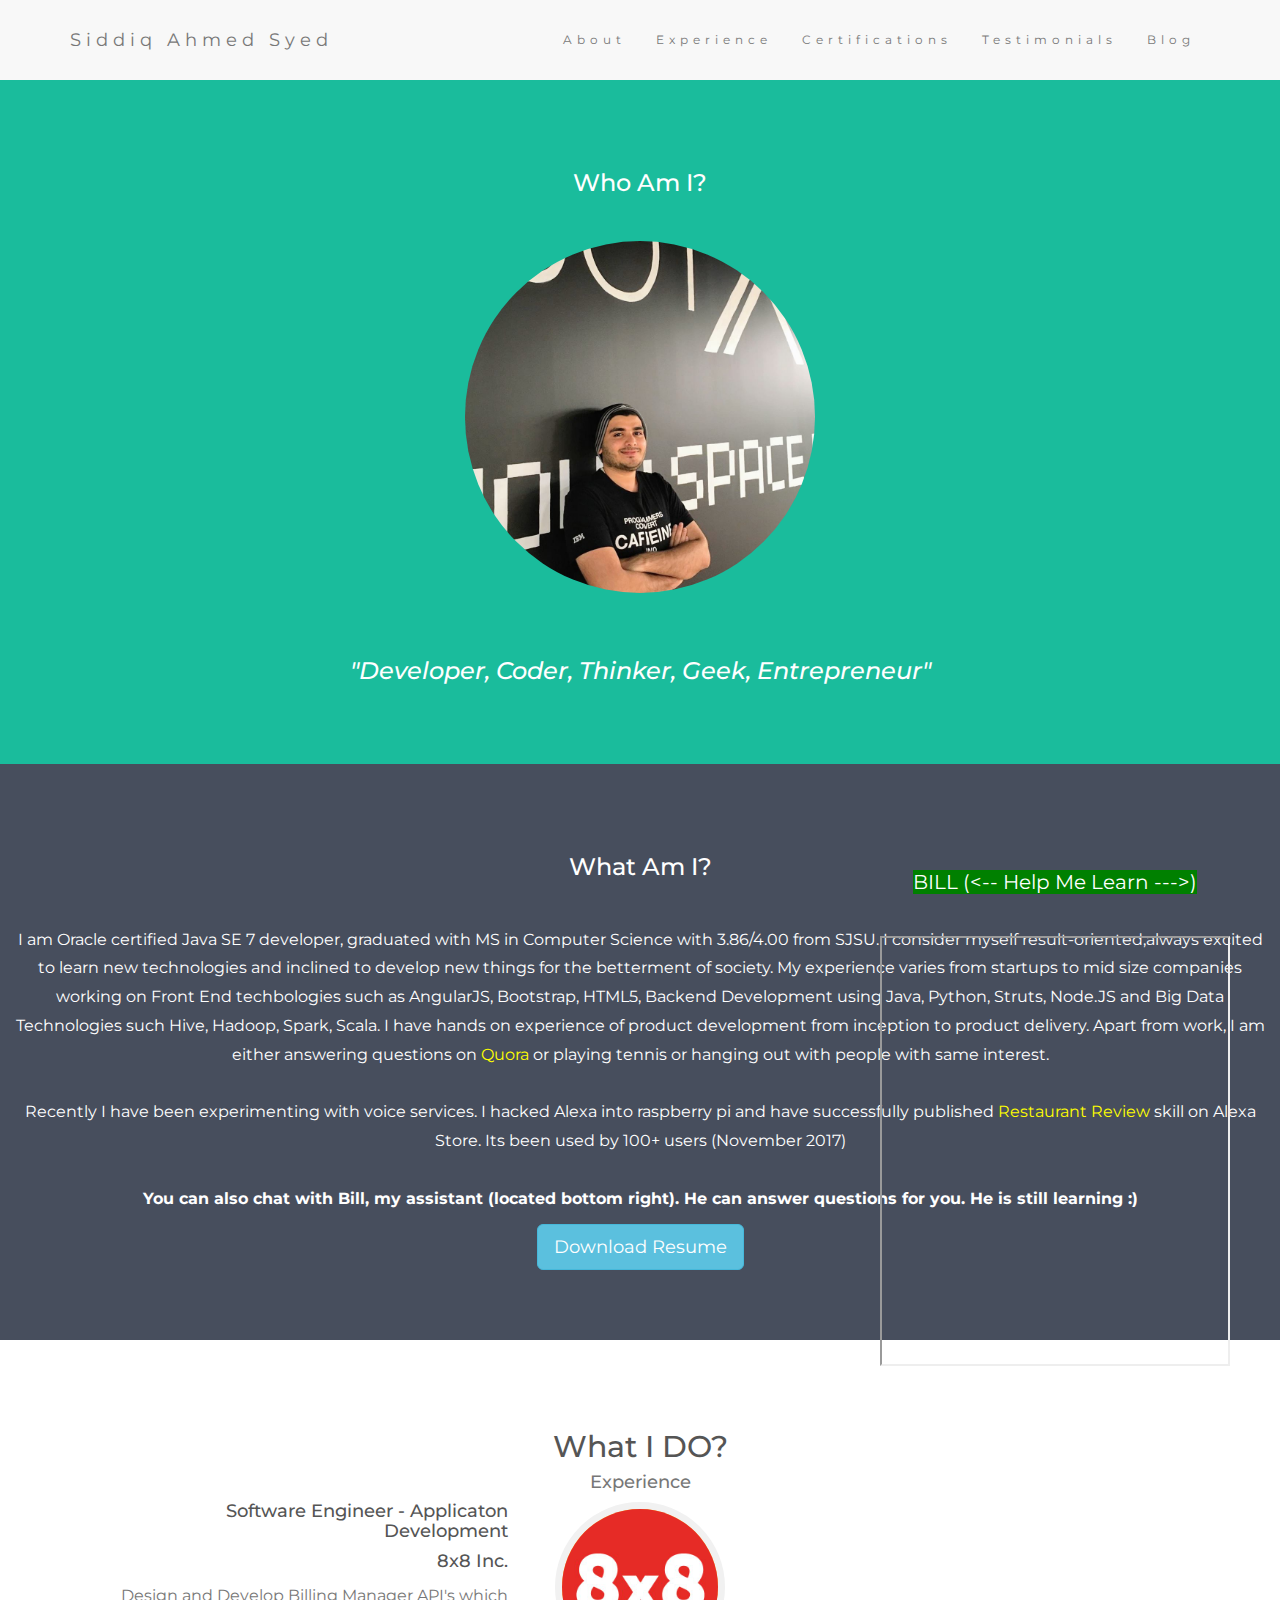
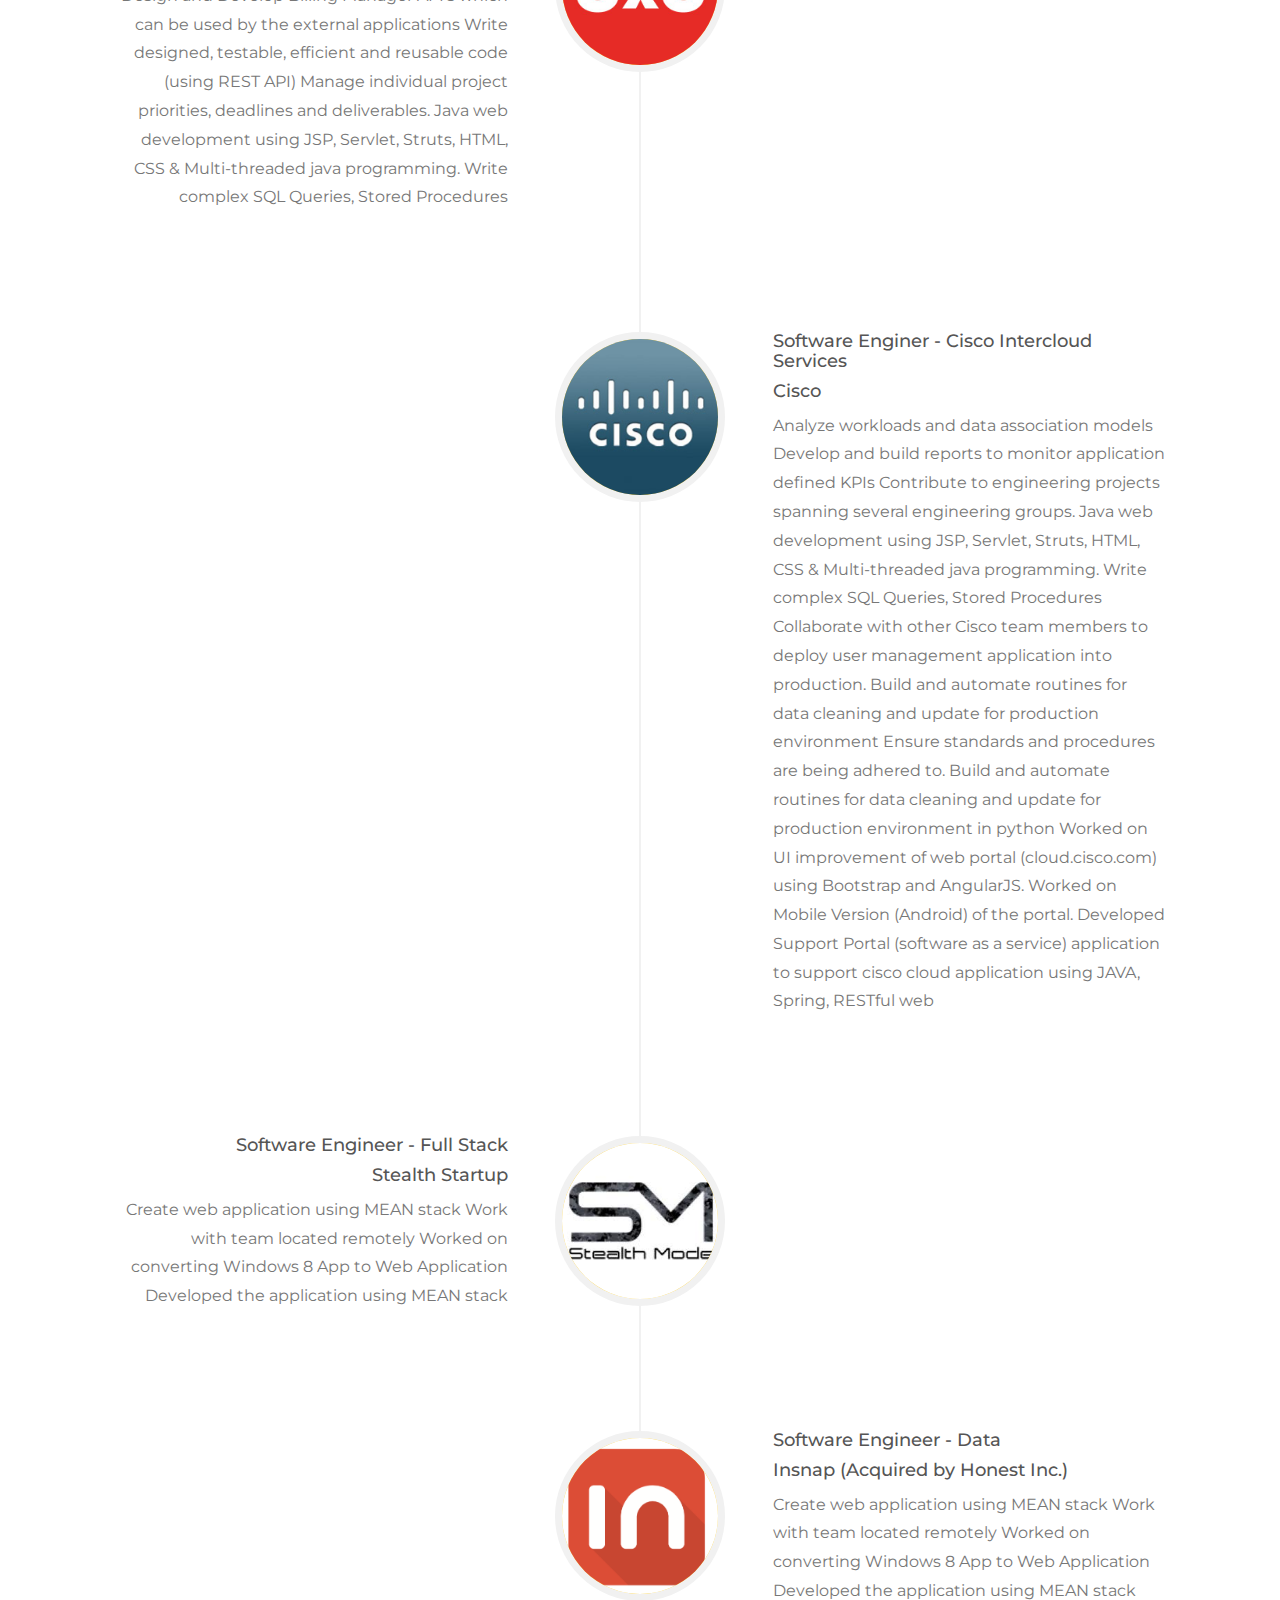
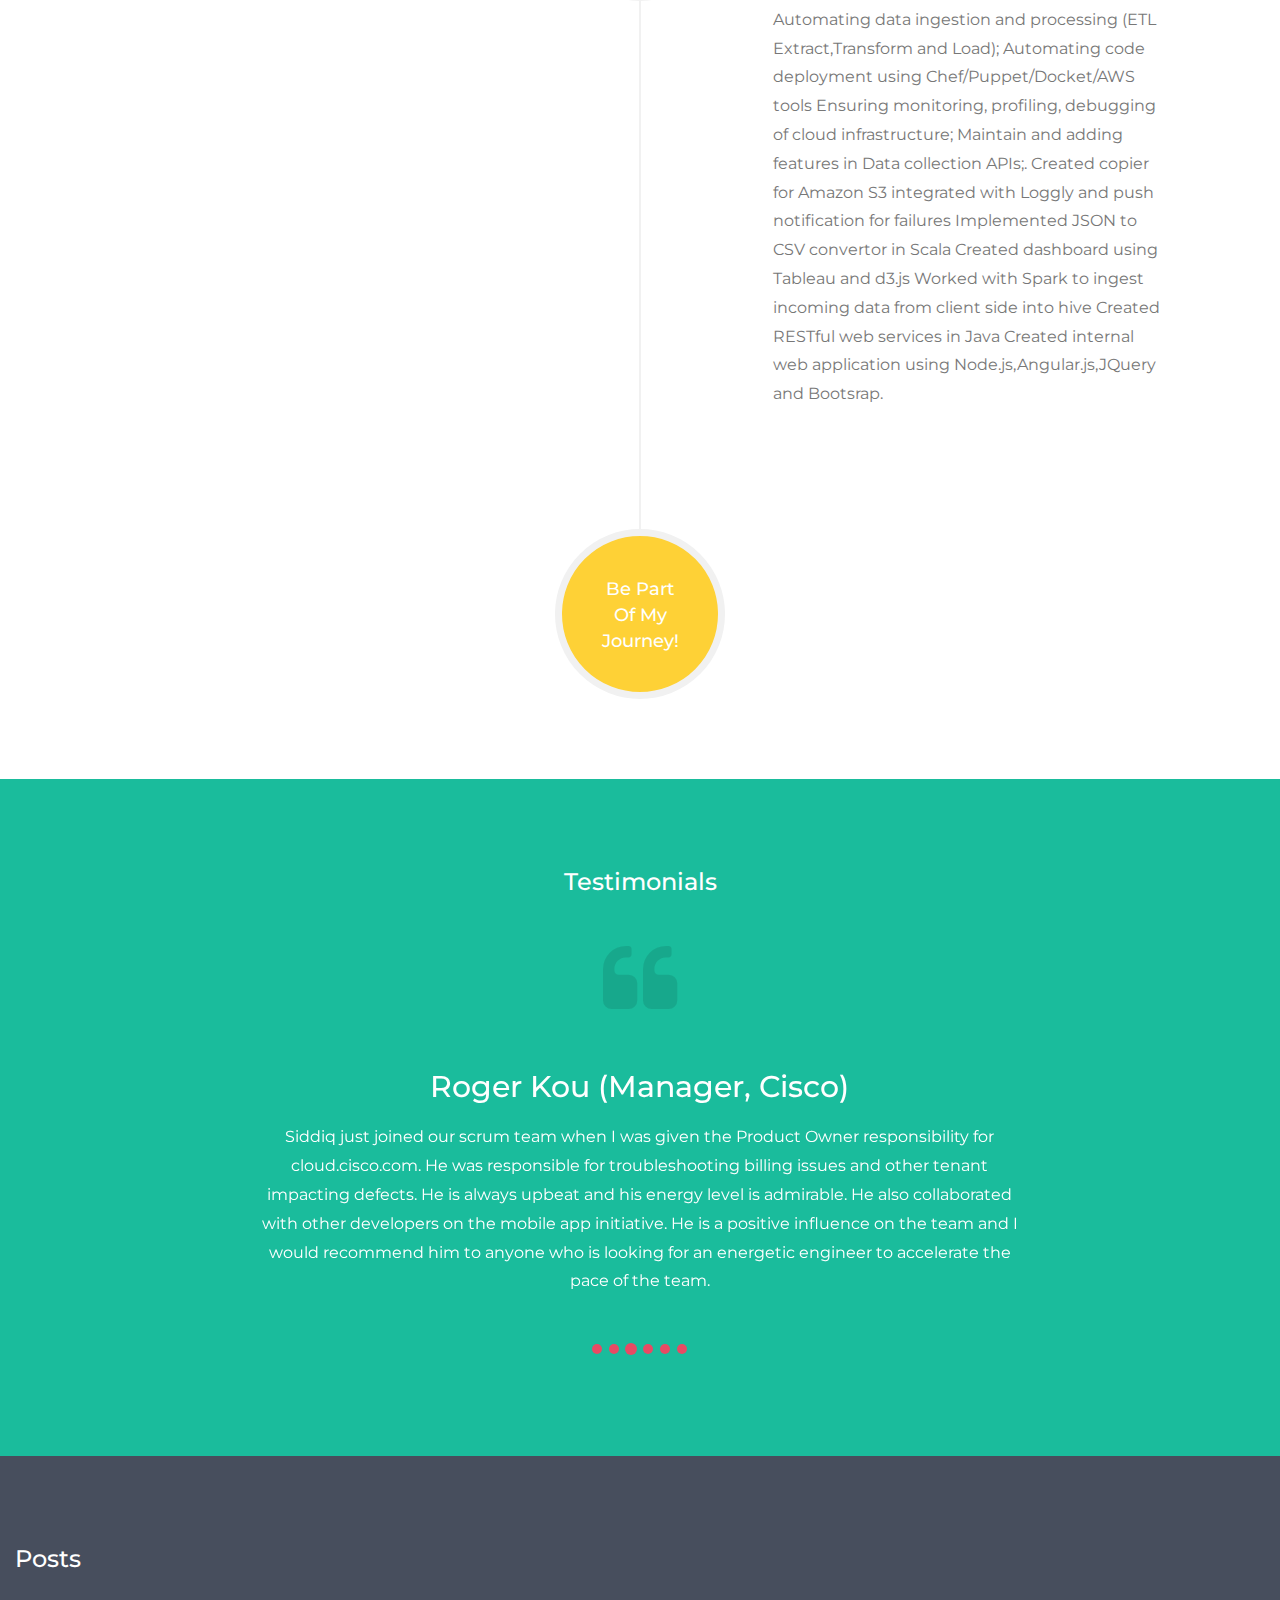
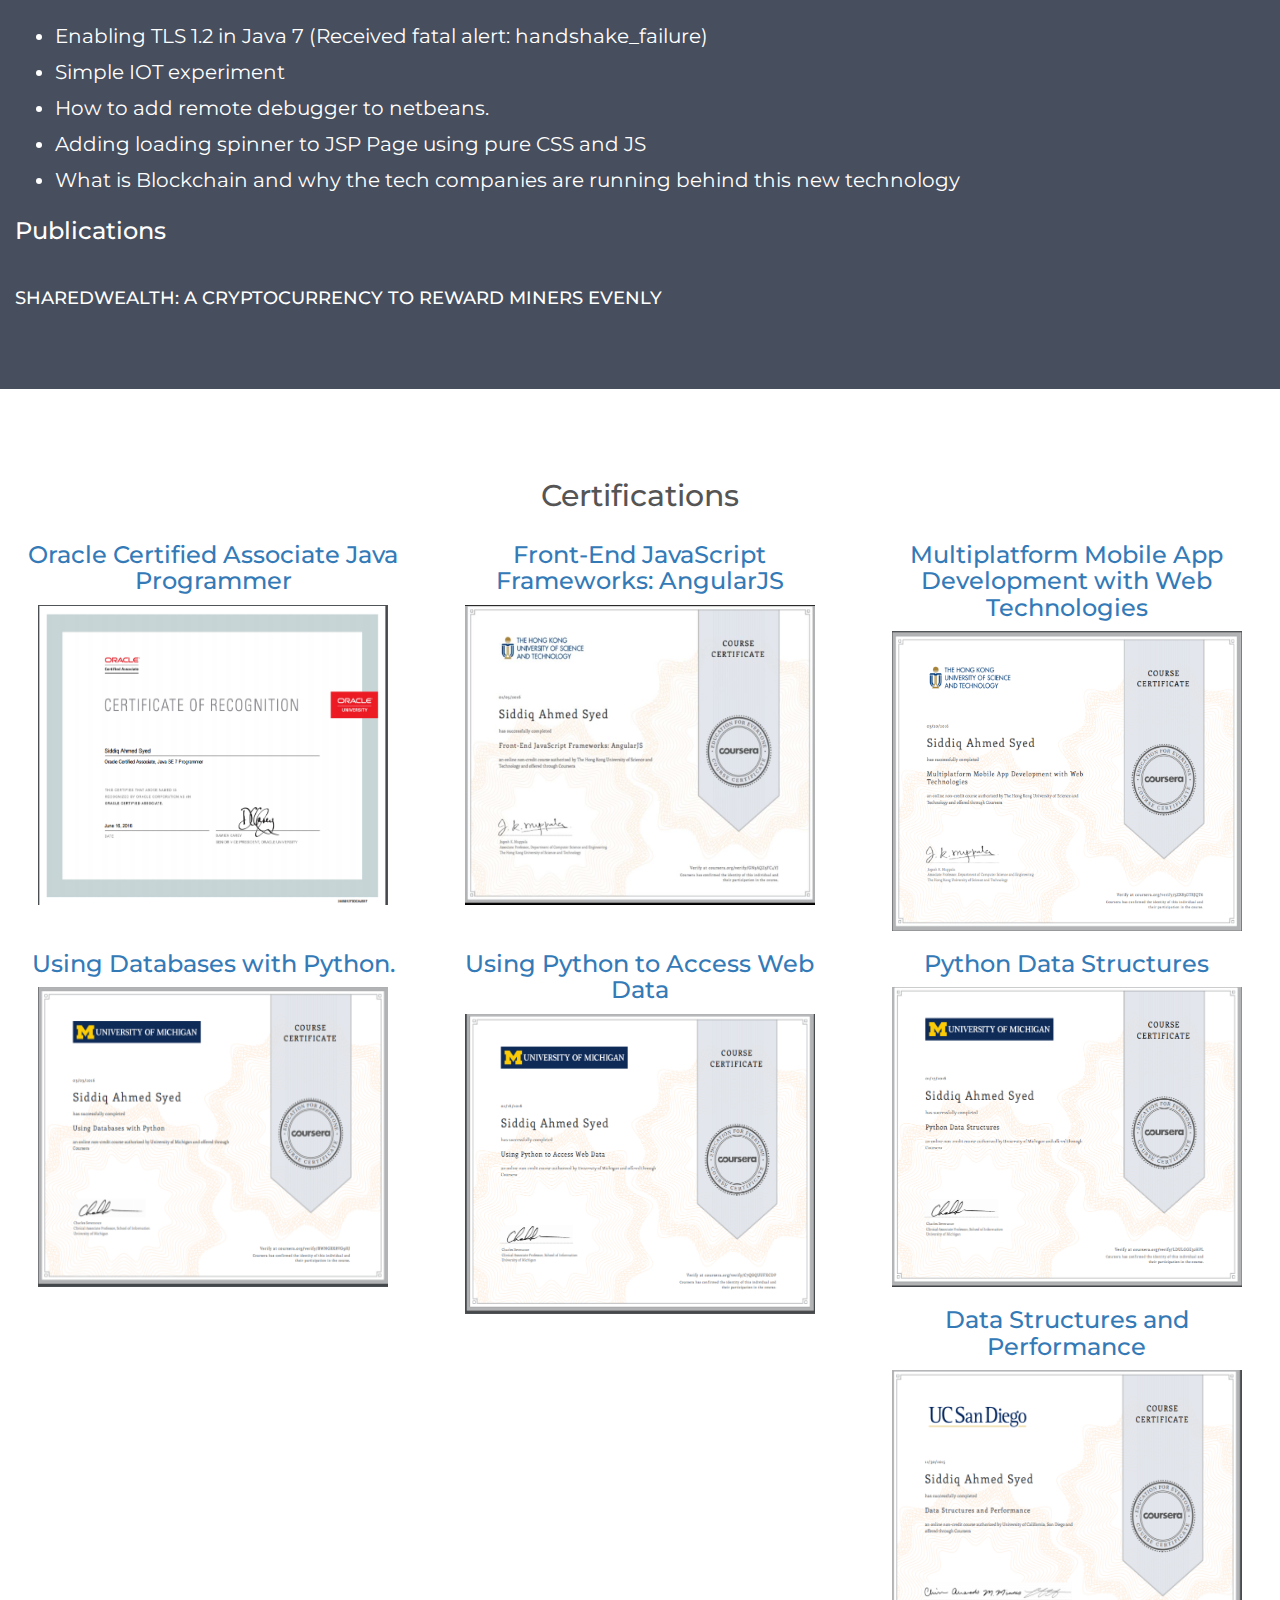
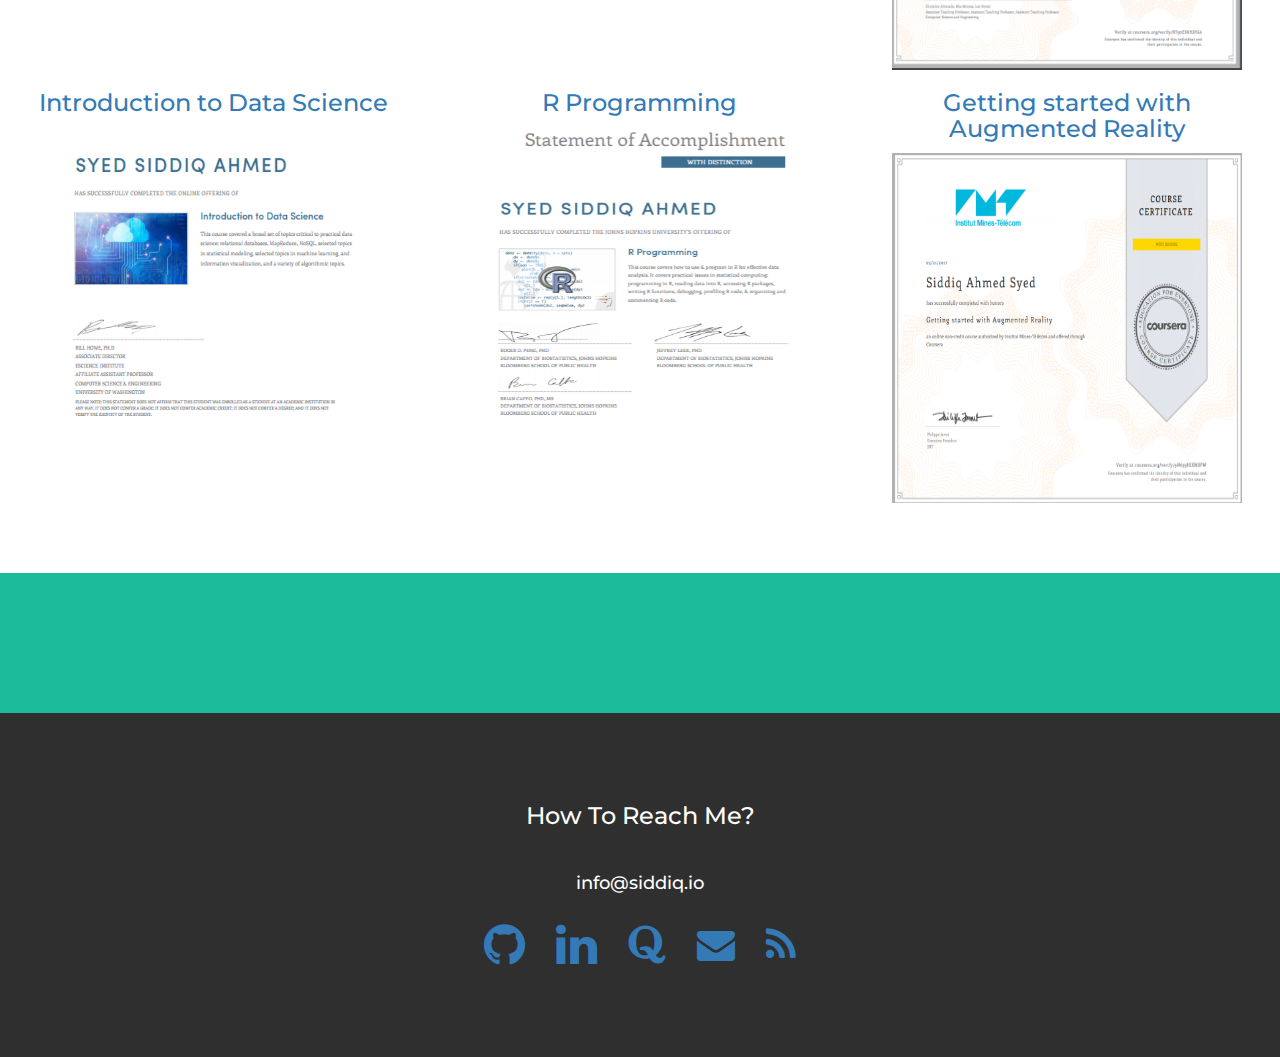
==== commit 2f0fe9f5: "added css to handle mobile devices" ====
--- a/index.html
+++ b/index.html
@@ -387,7 +387,7 @@
    
   <div class="container-fluid bg-1 text-center">
 <div class="chat-box">
-  <div class="open"><span id="bill">BILL (<-- Hover Here --->)</span>
+  <div class="open"><span id="bill">BILL (<-- Help Me Learn --->)</span>
   <div class="box">
     <br>
       <iframe
--- a/css/main.css
+++ b/css/main.css
@@ -276,7 +276,7 @@
     
     z-index: 9999;
 }
-.open:hover>.box{
+.open:hover>.box ,.open:active>.box{
   height:450px;
       transition: height .6s ease-out;
 }
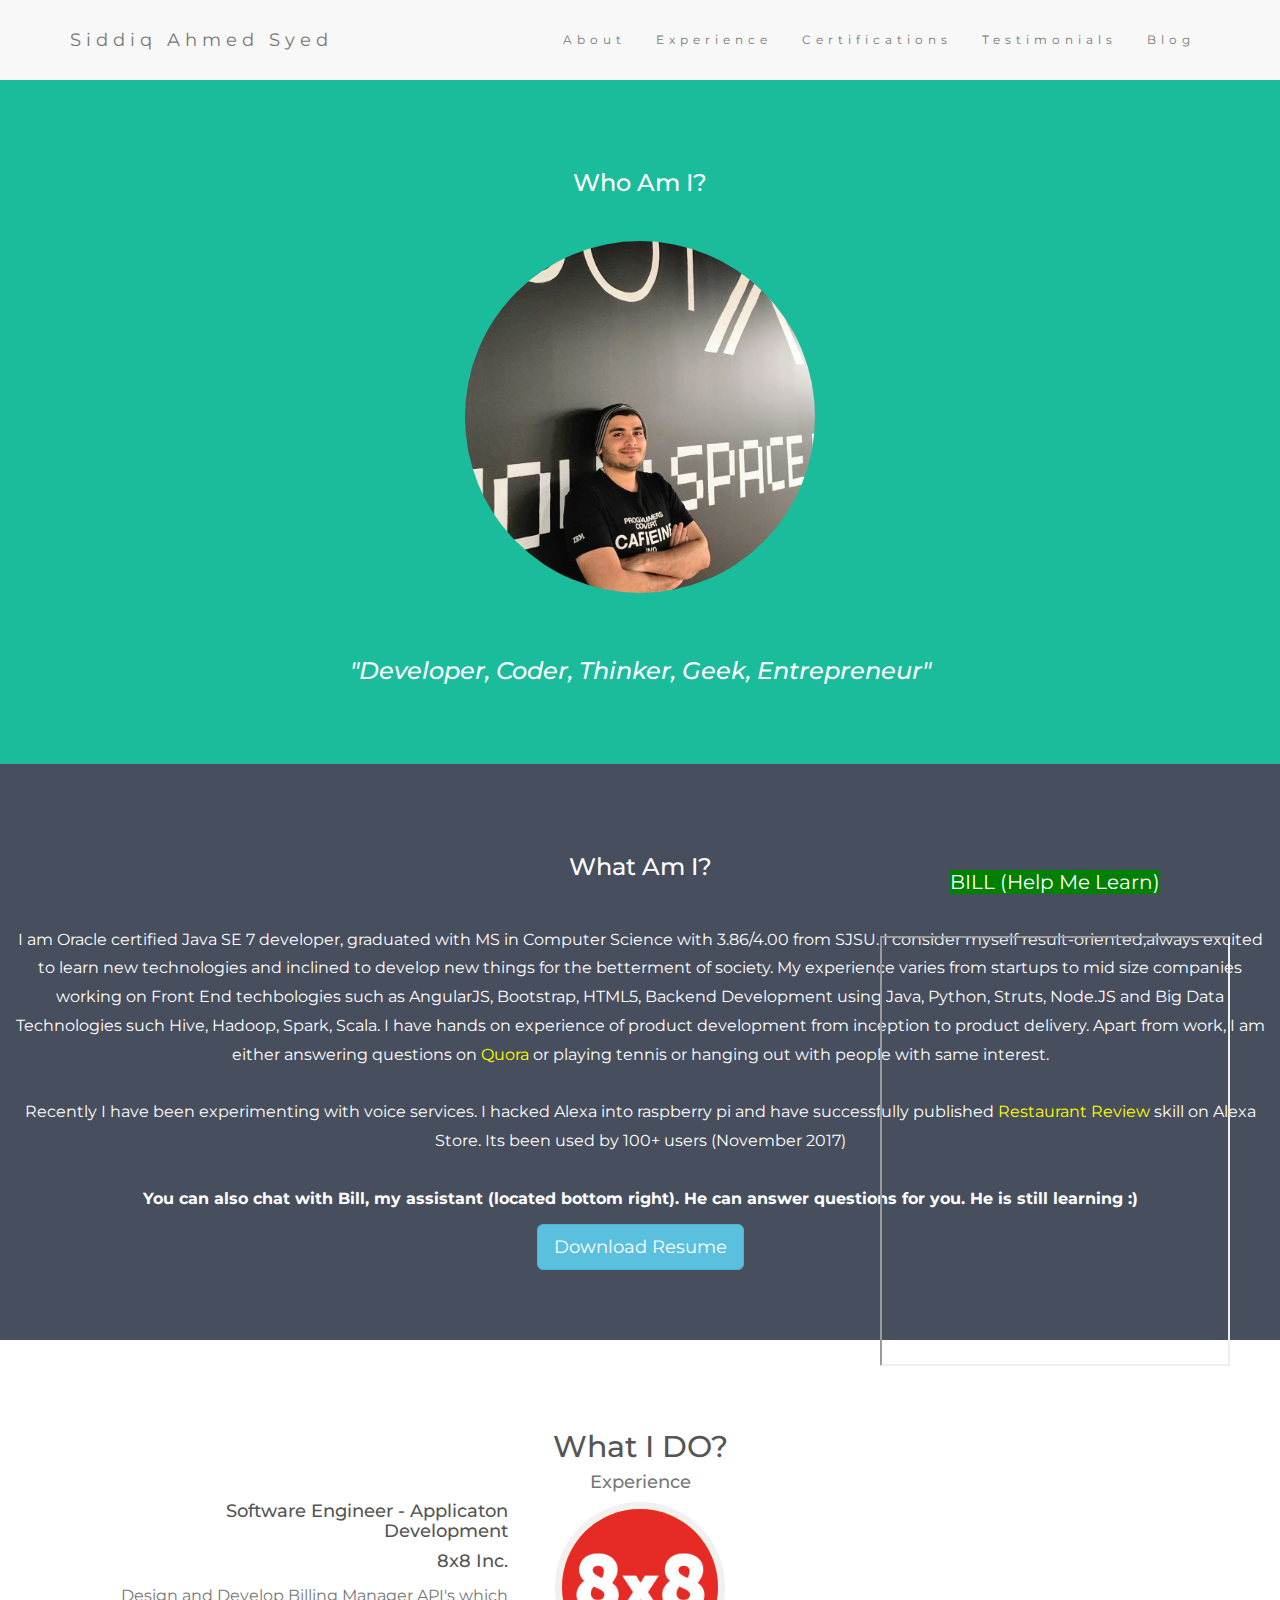
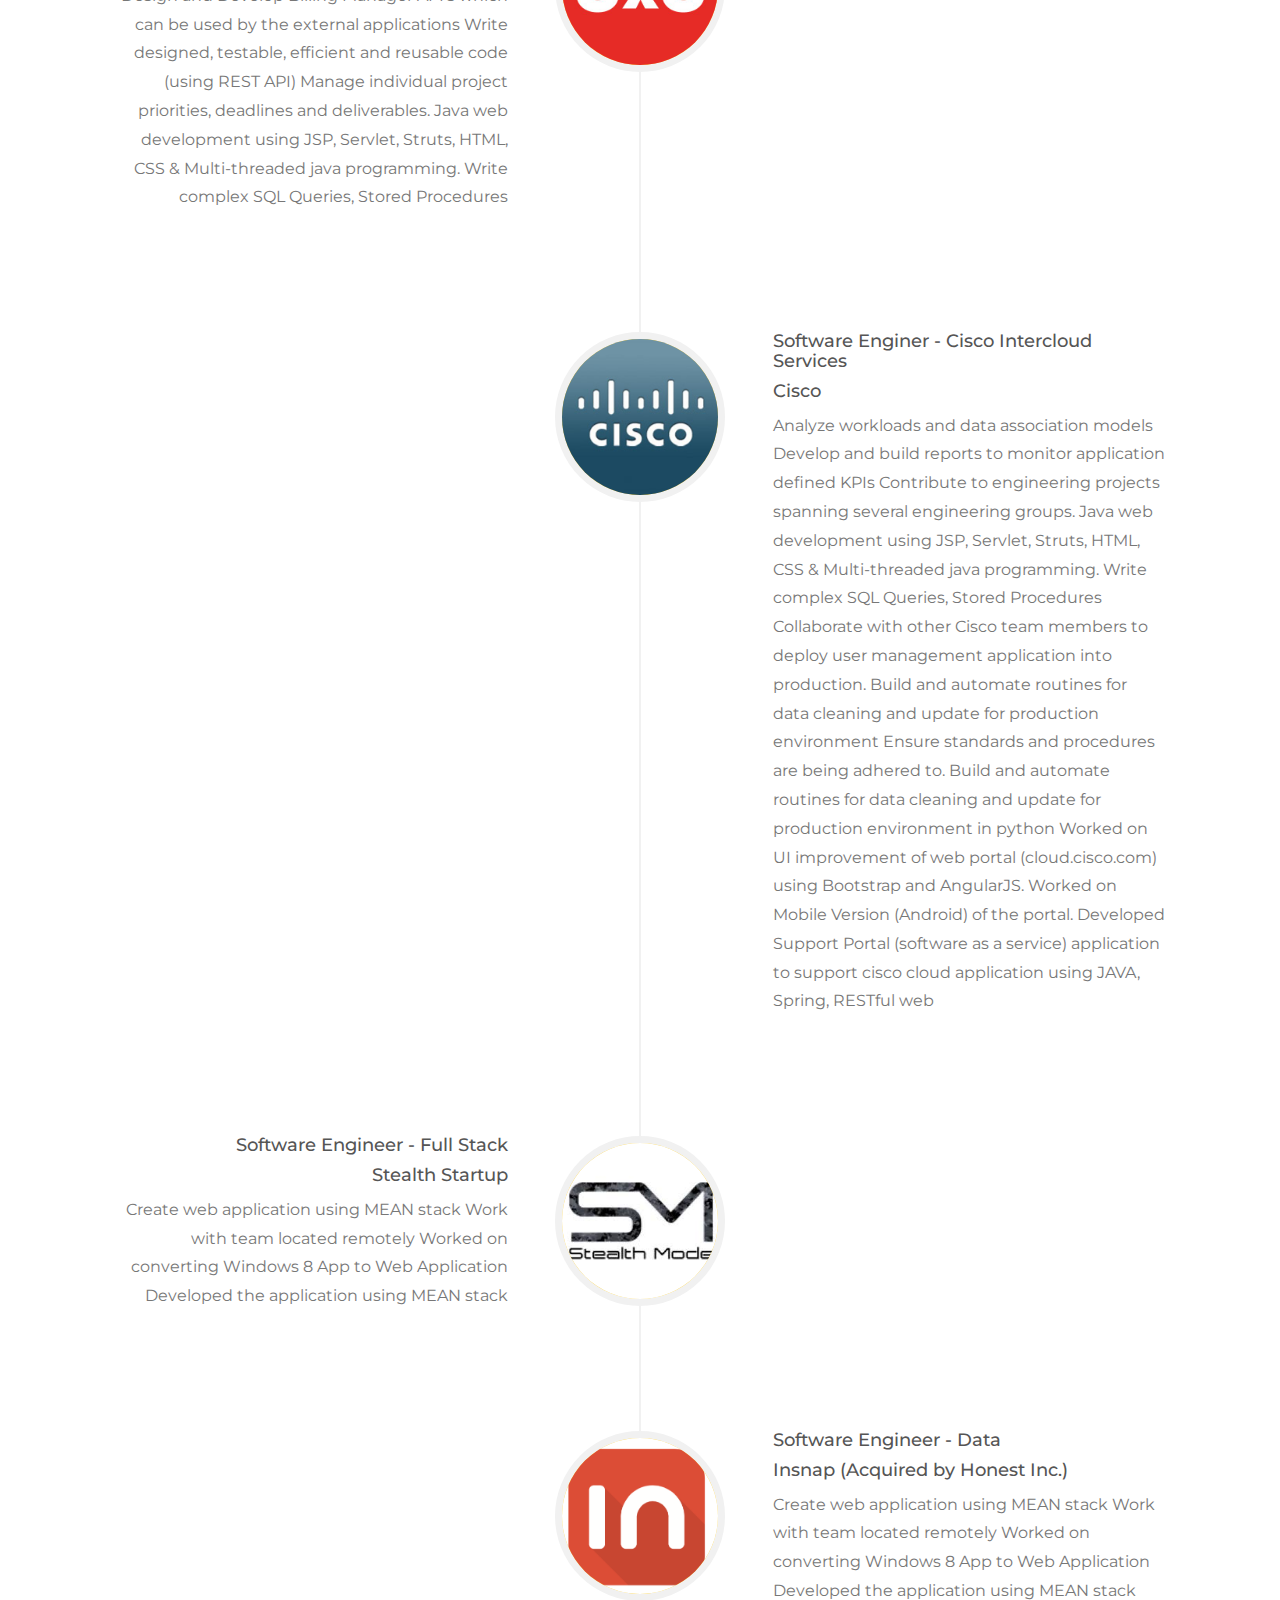
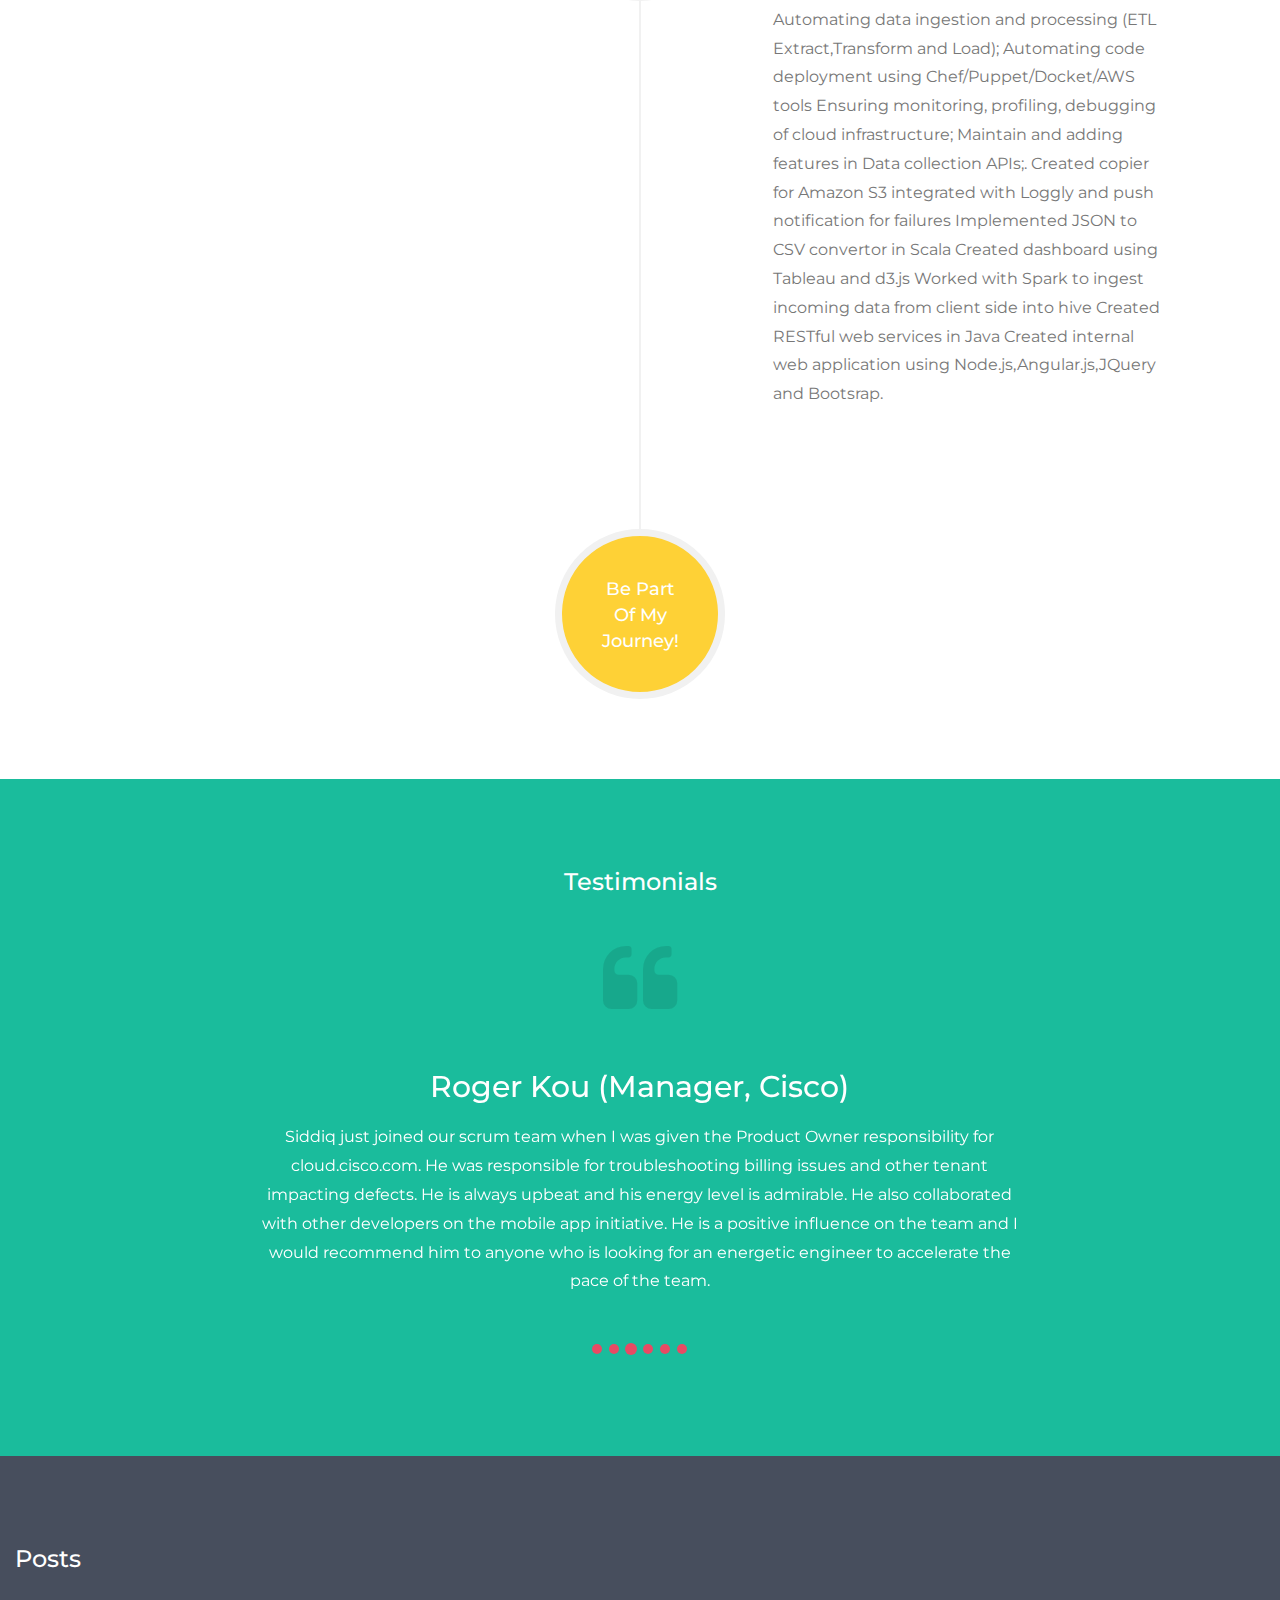
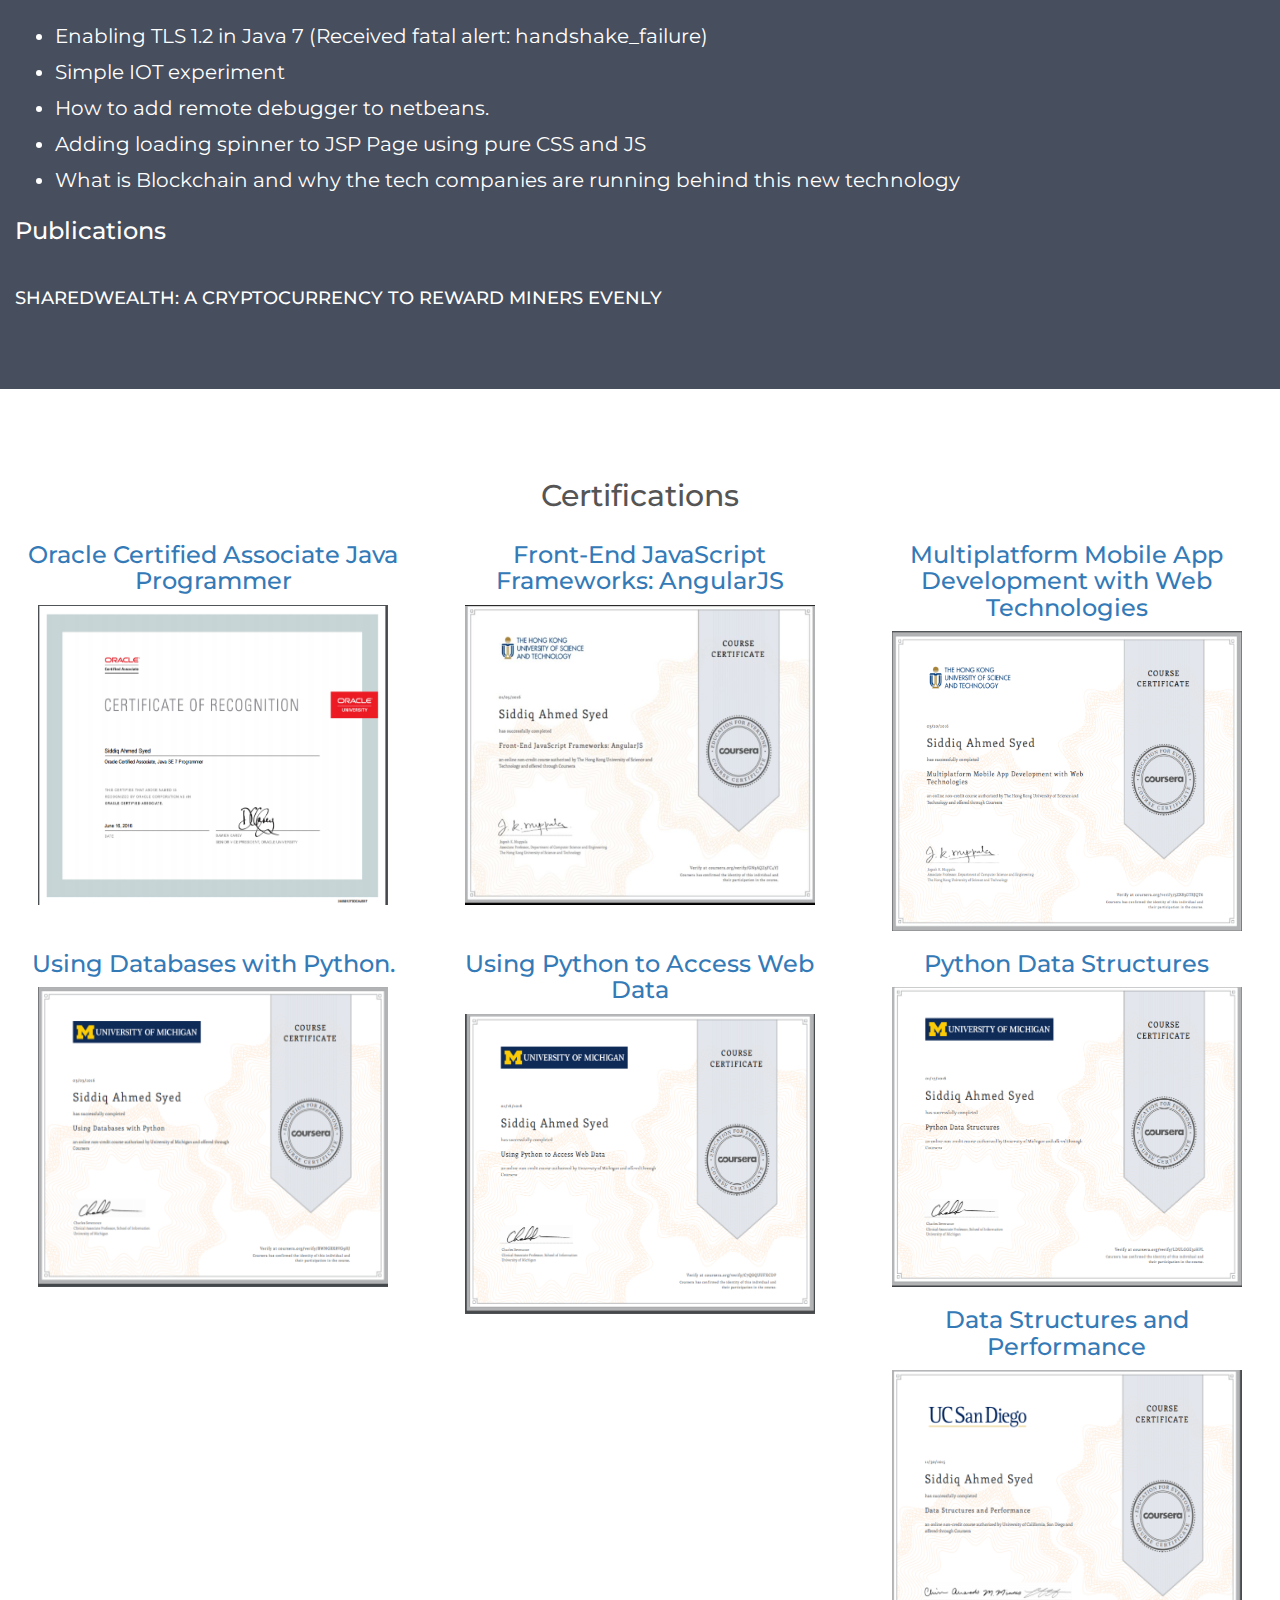
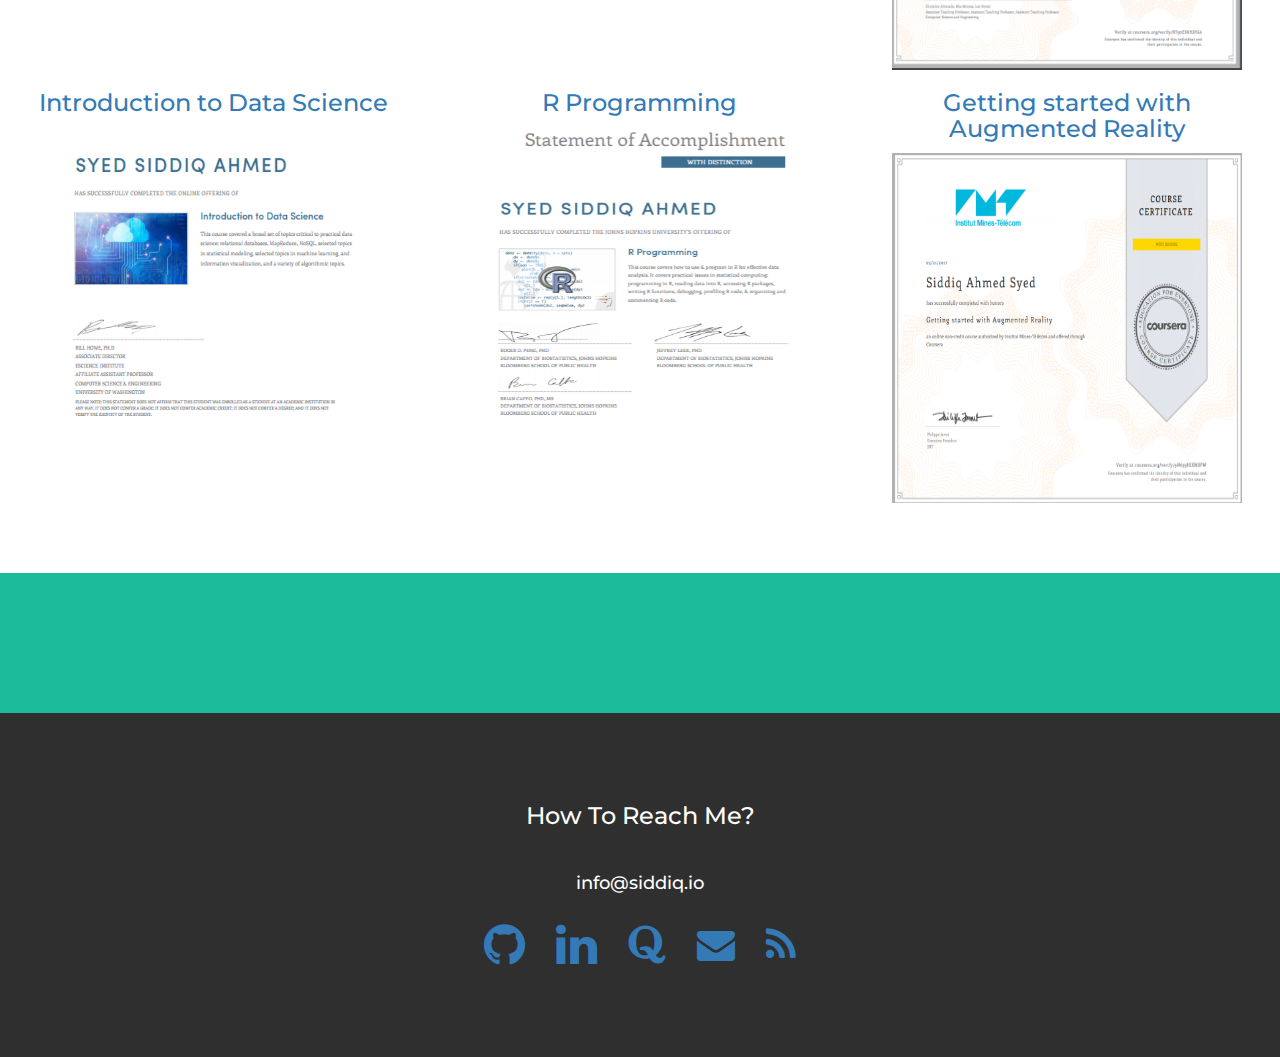
==== commit 63a638f4: "updated for mobile" ====
--- a/index.html
+++ b/index.html
@@ -386,9 +386,11 @@
 <section id="chatbot">
    
   <div class="container-fluid bg-1 text-center">
+
 <div class="chat-box">
-  <div class="open"><span id="bill">BILL (<-- Help Me Learn --->)</span>
-  <div class="box">
+  <div class="open">
+    <span id="bill">BILL (Help Me Learn)</span> 
+ <div class="box"> 
     <br>
       <iframe
     allow="microphone;"
@@ -397,10 +399,20 @@
     src="https://console.dialogflow.com/api-client/demo/embedded/f403288d-04f9-4513-b483-4539f2923f97">
 </iframe>
     <br>
-  </div>
-    <div>
-<div>
-   </div>
+  </div>  
+    </div>
+   <!--  <div id="btn1">
+      <div class="info-slide">
+       
+         <iframe
+    allow="microphone;"
+    width="350"
+    height="430"
+    src="https://console.dialogflow.com/api-client/demo/embedded/f403288d-04f9-4513-b483-4539f2923f97">
+</iframe>
+      </div>
+    </div> -->
+</div>
 
 </section>
 <!-- <div class="container-fluid bg-3 text-center">
--- a/css/main.css
+++ b/css/main.css
@@ -277,12 +277,40 @@
     z-index: 9999;
 }
 .open:hover>.box ,.open:active>.box{
-  height:450px;
-      transition: height .6s ease-out;
+  height:500px;
+      transition: height .6s ease-in-out;
+       -webkit-transition: height .6s ease-in-out;
+    -moz-transition: height .4s ease-in-out;
+
 }
 #bill{
 width: 300px;
   height: 20px;
   background-color: green;
 
-}+}
+
+.info-slide {
+  position:absolute;
+  bottom:0;
+  float:left;
+  width:100%;
+  height:70px;
+  cursor:pointer;
+  overflow:hidden;
+  text-align:center;
+  
+  transition: height .4s ease-in-out;
+    -webkit-transition: height .4s ease-in-out;
+    -moz-transition: height .4s ease-in-out;
+
+}
+
+.info-slide:hover, .info-slide:active{
+height:600px;
+      
+}
+ #btn1 {
+ width: 300px;
+  height: 500px;
+}
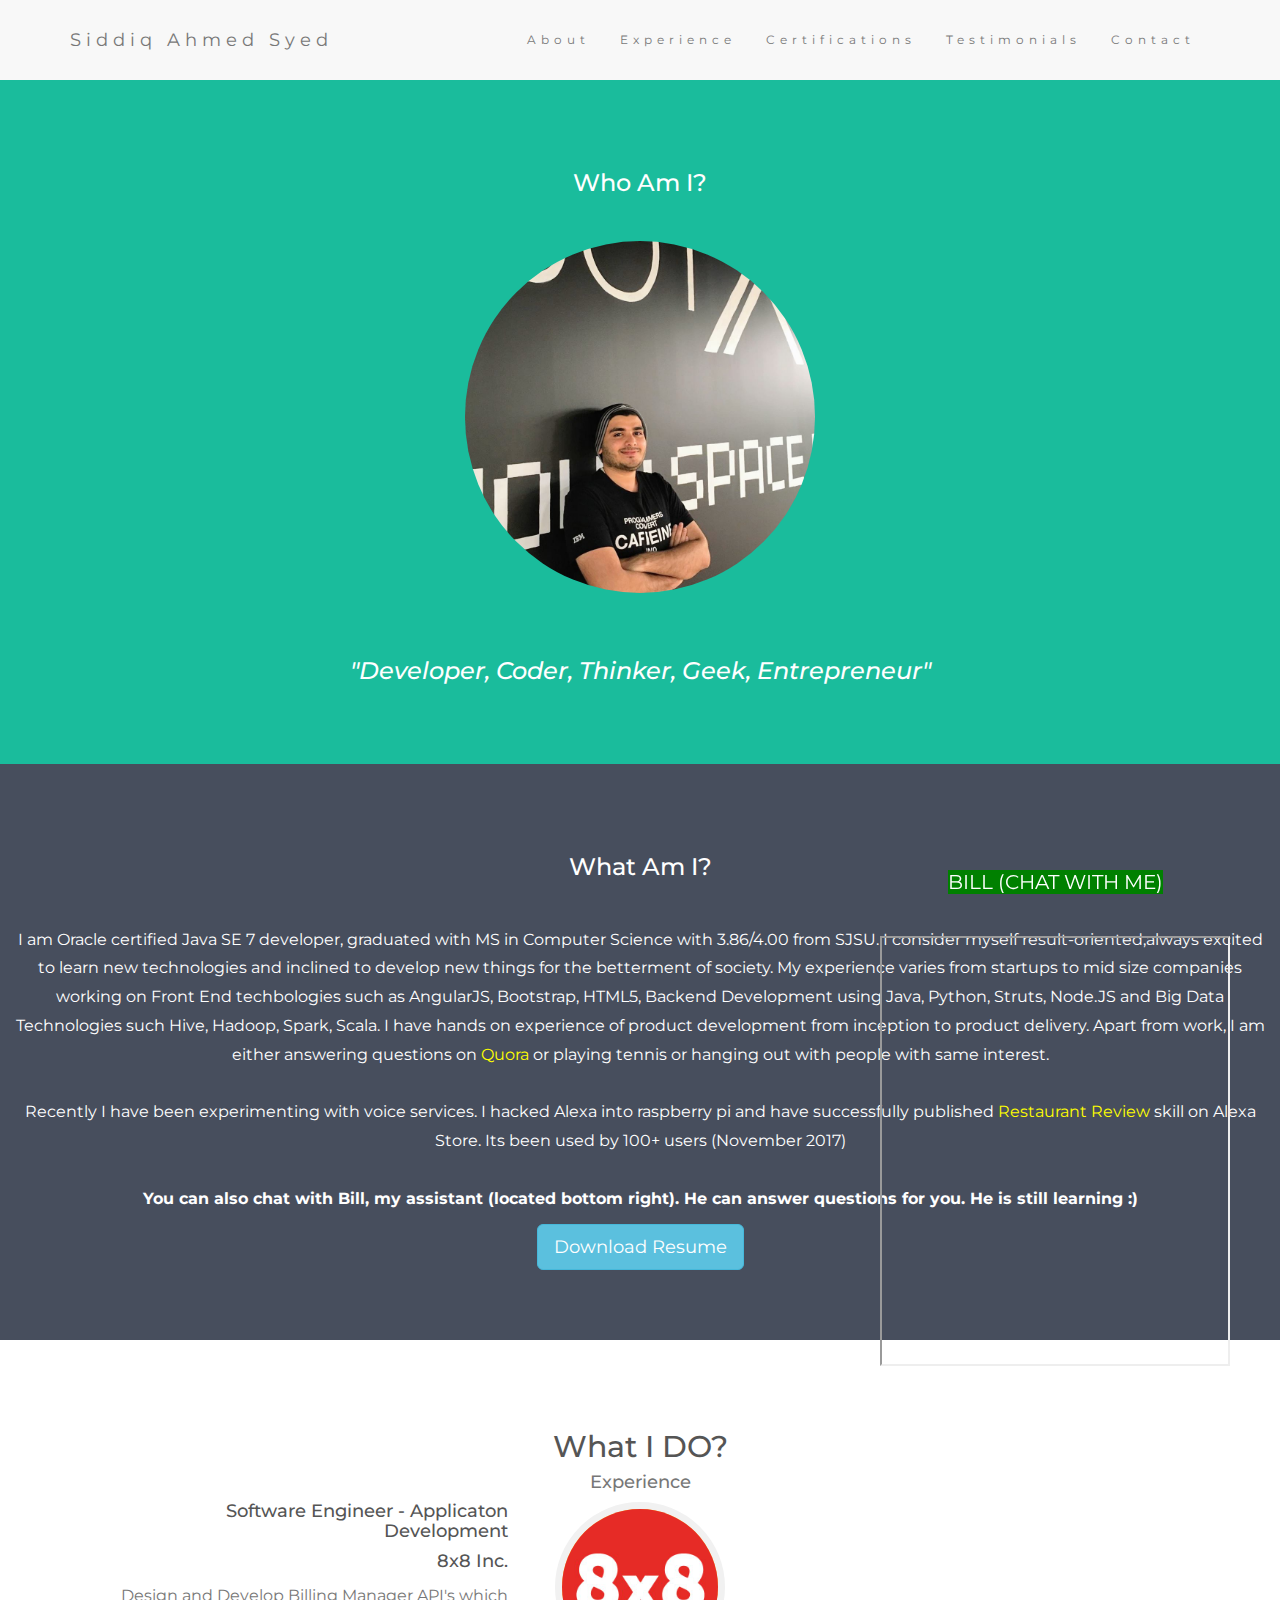
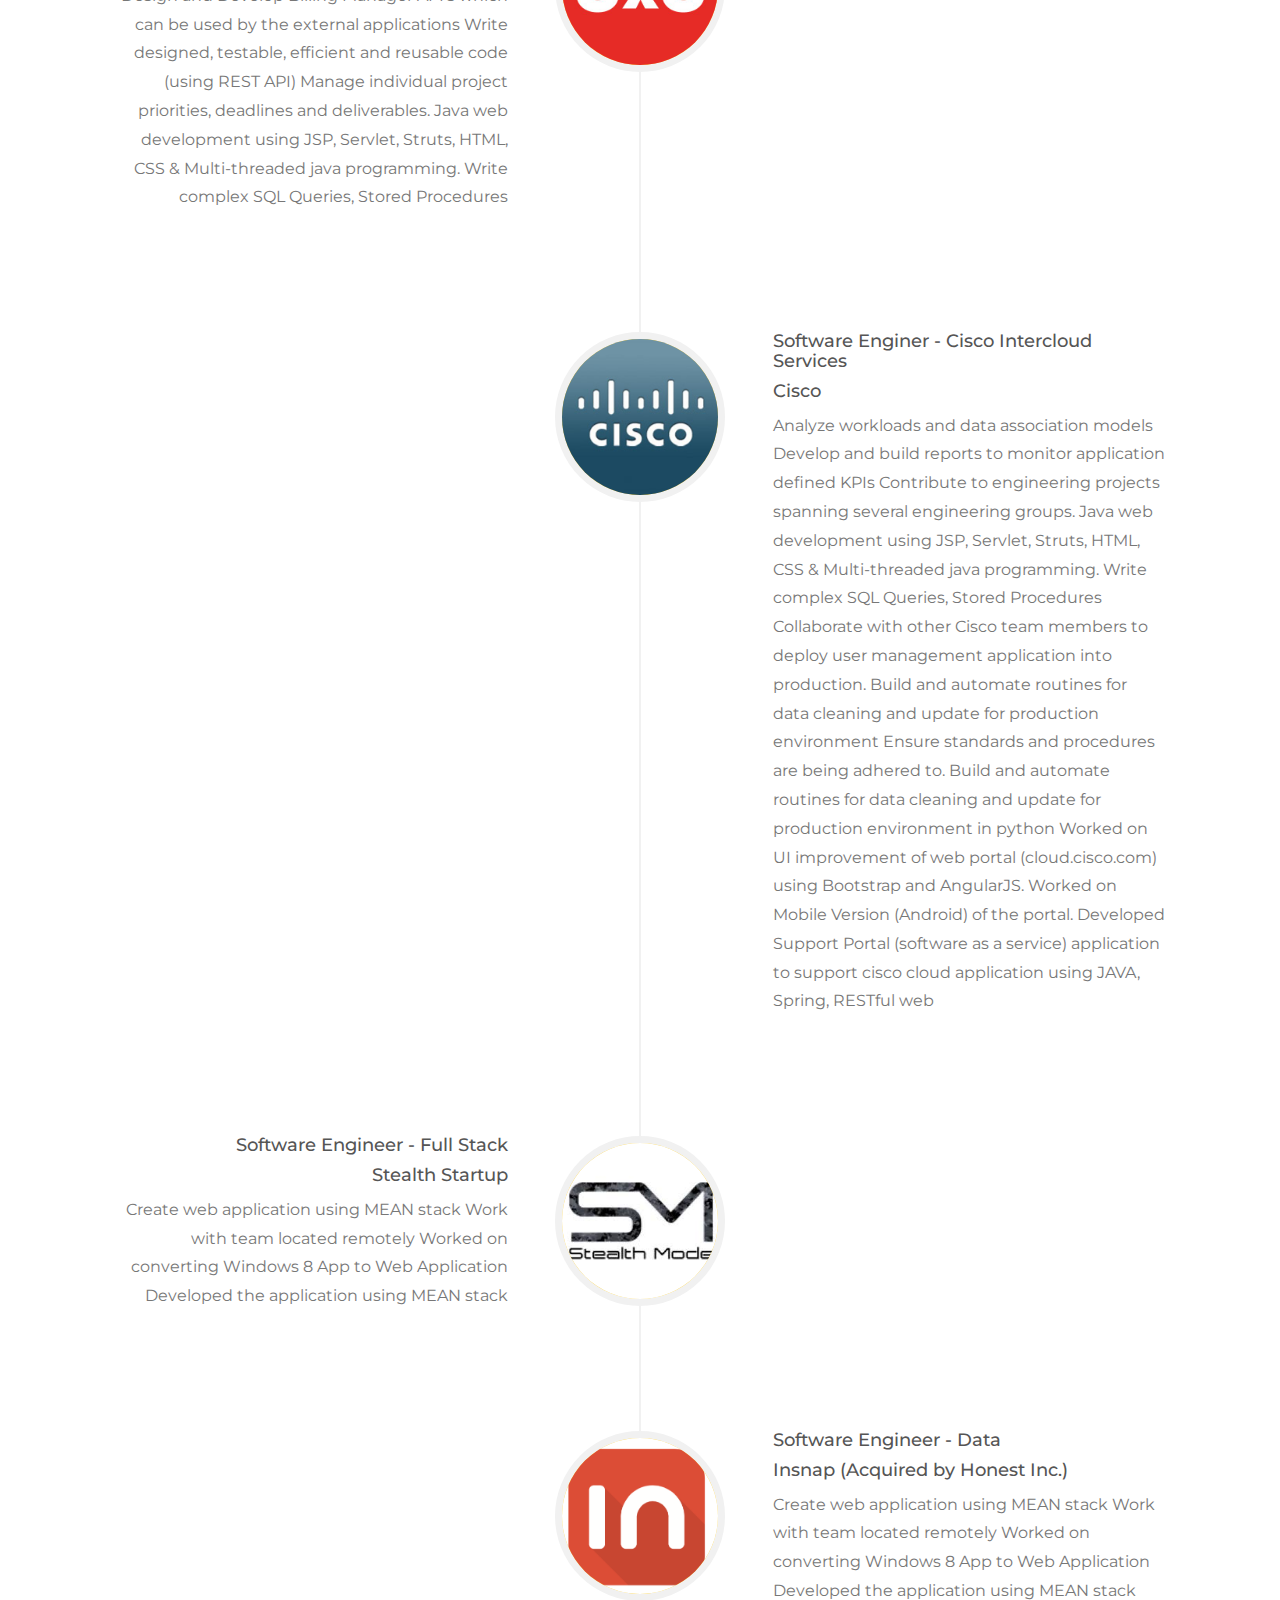
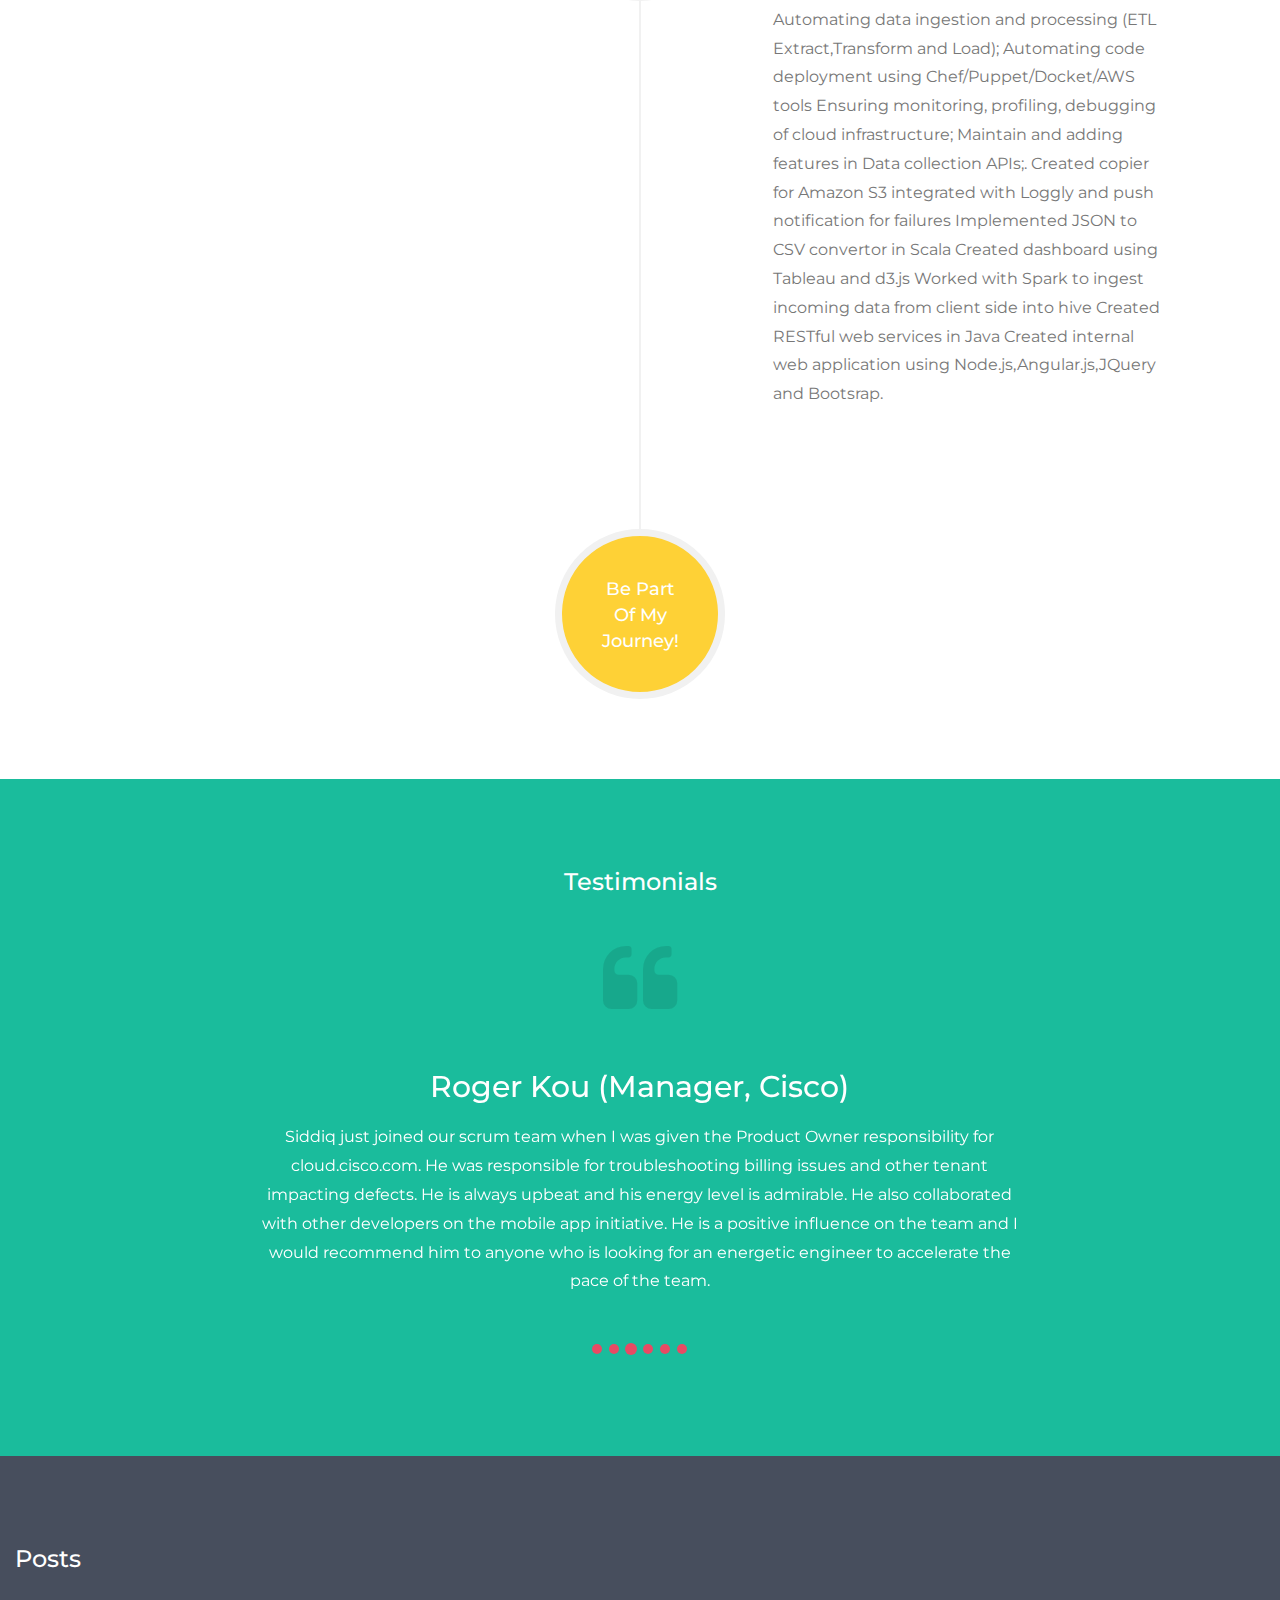
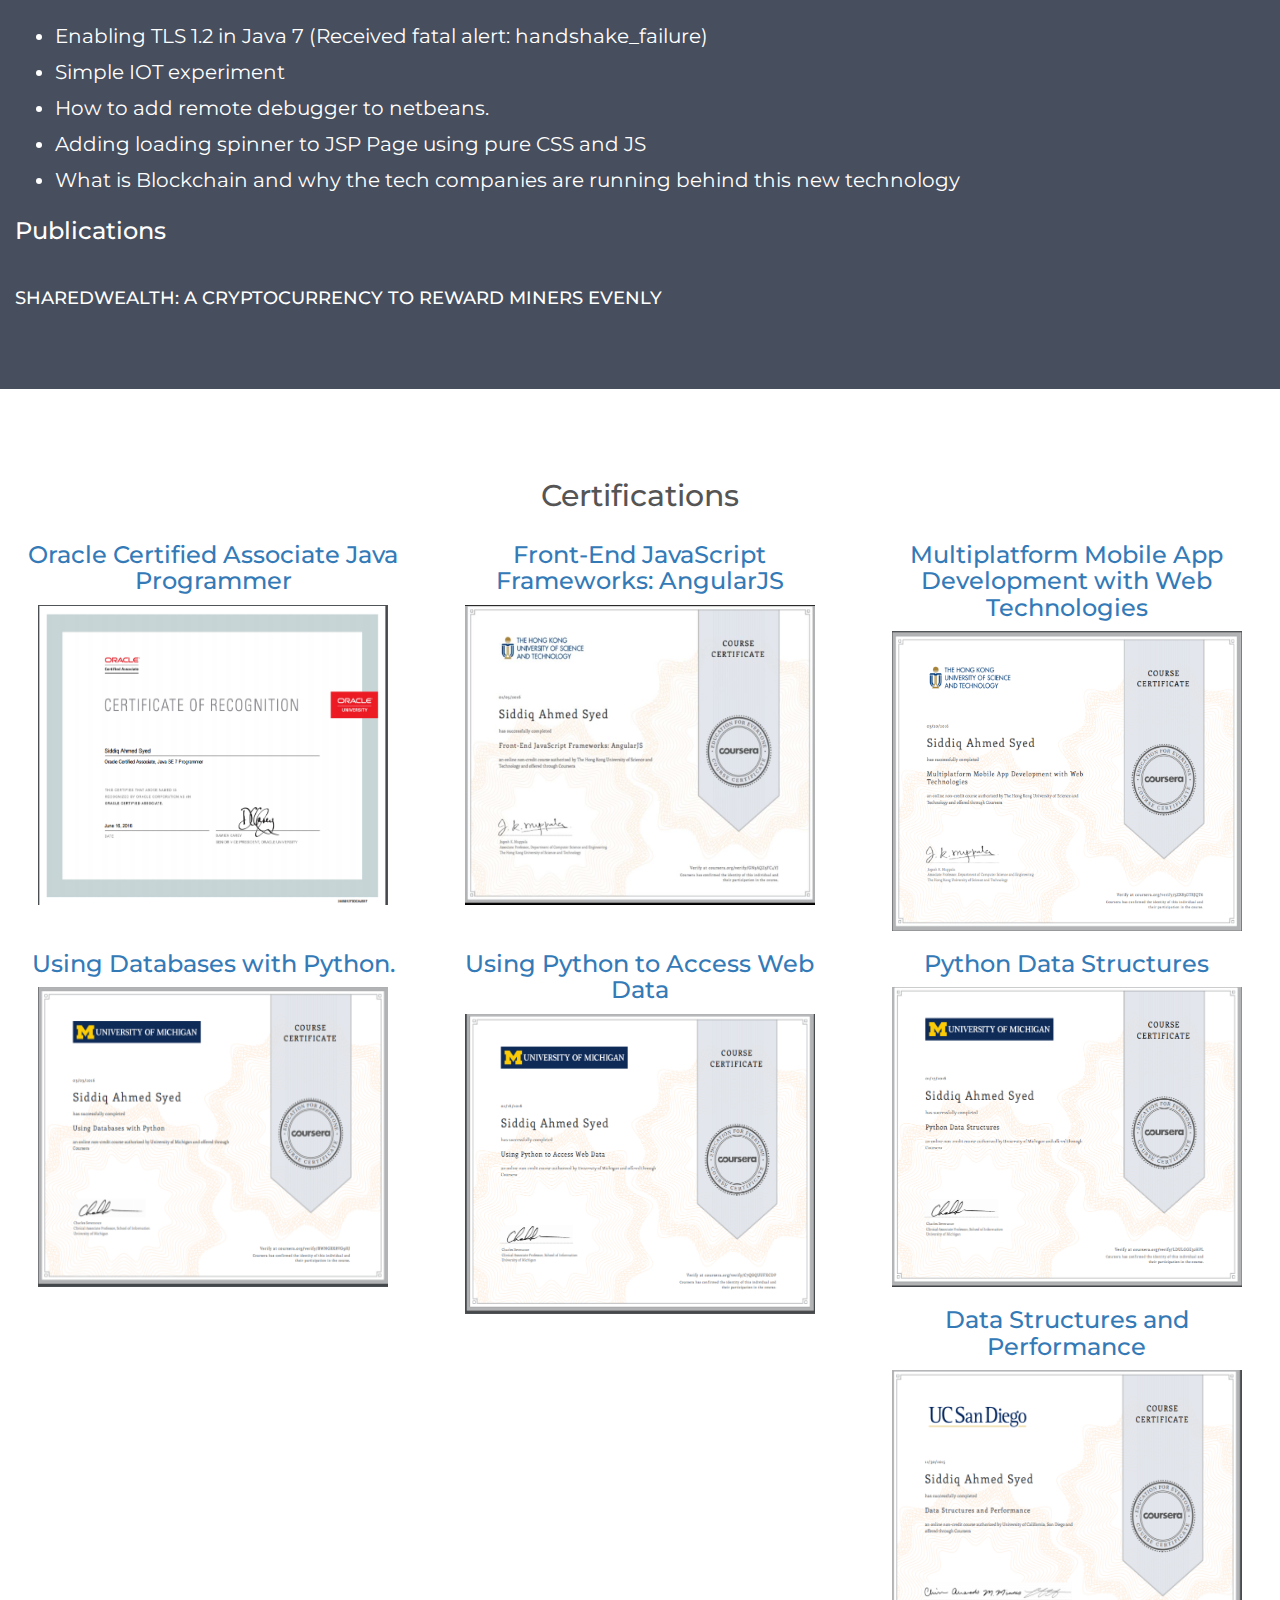
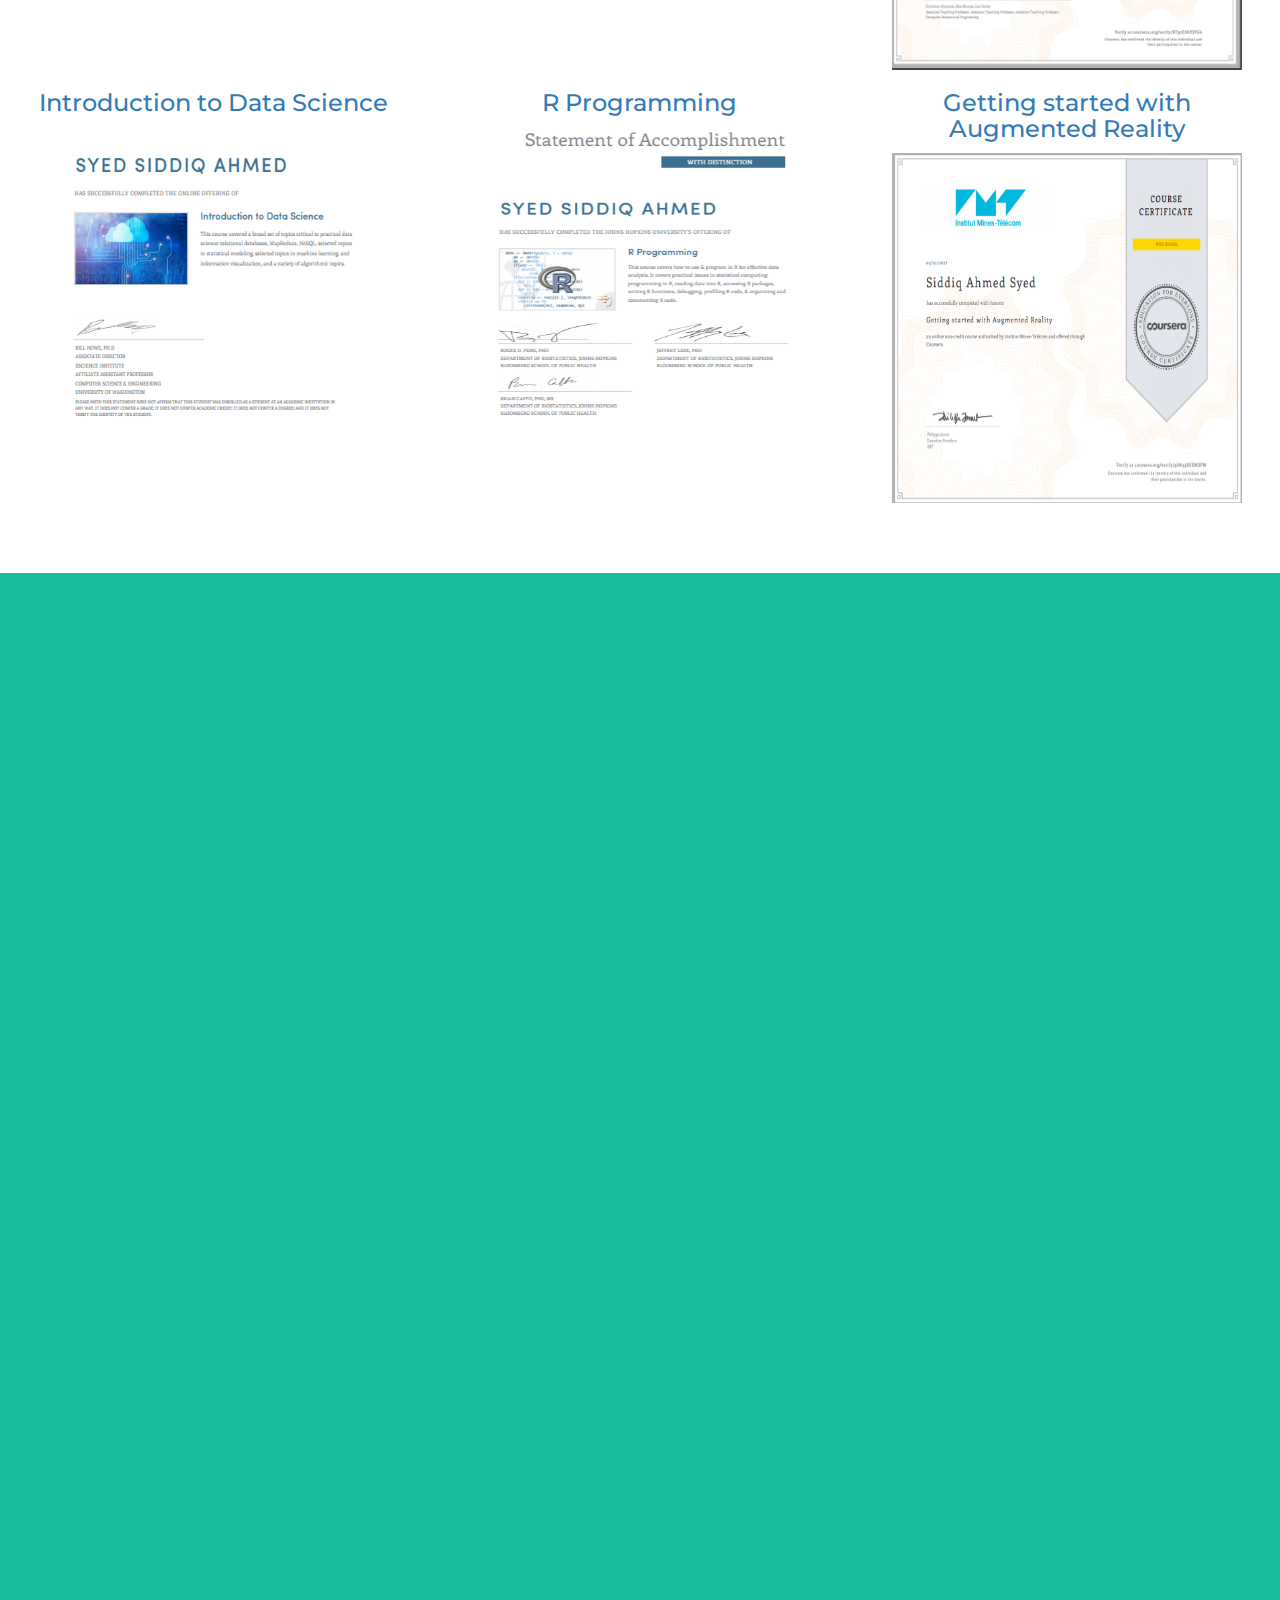
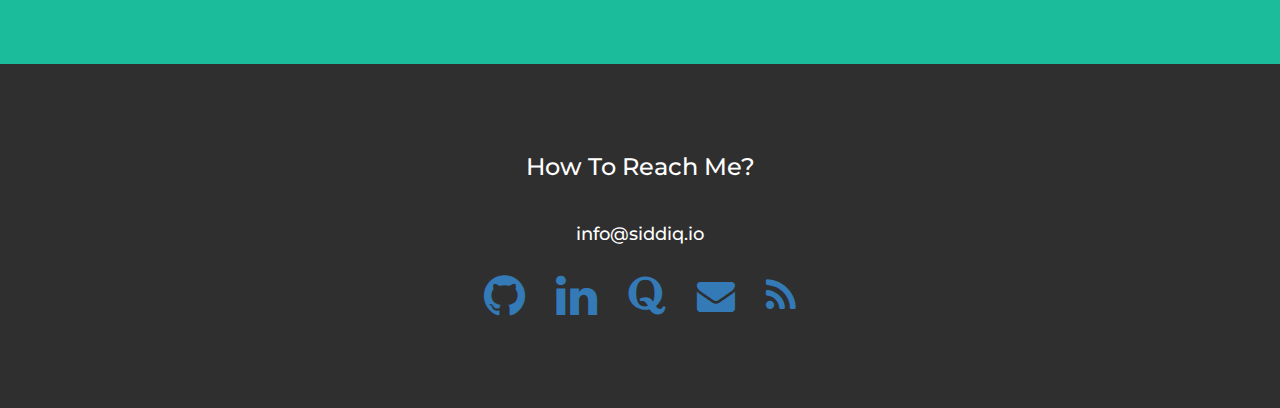
==== commit 8f44b3f7: "added contact" ====
--- a/index.html
+++ b/index.html
@@ -32,7 +32,8 @@
         <li><a href="#experience">Experience</a></li>
         <li><a href="#certifications">Certifications</a></li>
         <li><a href="#testimonials">Testimonials</a></li>
-		<li><a href="http://bsf.siddiq.io/" target='_blank'>Blog</a></li>
+        <li><a href="#contactForm">Contact</a></li>
+		<!-- <li><a href="http://bsf.siddiq.io/" target='_blank'>Blog</a></li> -->
 
       </ul>
     </div>
@@ -287,6 +288,7 @@
 <li><a class="alert-link anch">What is Blockchain and why the tech companies are running behind this new technology</a></li>
 
   </ul>
+
  <h3 class="margin">Publications</h3>
  <h4> <a href="http://scholarworks.sjsu.edu/cgi/viewcontent.cgi?article=1432&context=etd_projects" target="_blank" class="anch">SHAREDWEALTH: A CRYPTOCURRENCY TO REWARD MINERS EVENLY</a></h4>
 
@@ -383,14 +385,22 @@
 </div>
 </section>
 
+<section id="contactForm">
+  <div class="container-fluid bg-1 text-center">
+
+
+      <iframe src="https://docs.google.com/forms/d/e/1FAIpQLSfkeishAhd6WfRkyyLiM2Z4-k1ErYZ_LvWzUpeZjtlBuI3Hmw/viewform?embedded=true" width="1200" height="800" frameborder="0" marginheight="0" marginwidth="0">Loading...</iframe>
+</div>
+</section>
+
 <section id="chatbot">
-   
+
   <div class="container-fluid bg-1 text-center">
 
 <div class="chat-box">
   <div class="open">
-    <span id="bill">BILL (Help Me Learn)</span> 
- <div class="box"> 
+    <span id="bill">BILL (CHAT WITH ME)</span>
+ <div class="box">
     <br>
       <iframe
     allow="microphone;"
@@ -399,11 +409,11 @@
     src="https://console.dialogflow.com/api-client/demo/embedded/f403288d-04f9-4513-b483-4539f2923f97">
 </iframe>
     <br>
-  </div>  
+  </div>
     </div>
    <!--  <div id="btn1">
       <div class="info-slide">
-       
+
          <iframe
     allow="microphone;"
     width="350"
@@ -436,6 +446,17 @@
  -->
 
 <script>
+
+  document.onmousedown=disableclick;
+status="Right Click Disabled";
+function disableclick(e)
+{
+  if(event.button==2)
+   {
+     alert(status);
+     return false;
+   }
+}
 $(document).ready(function () {
     $('img').on('click', function () {
         var image = $(this).attr('src');
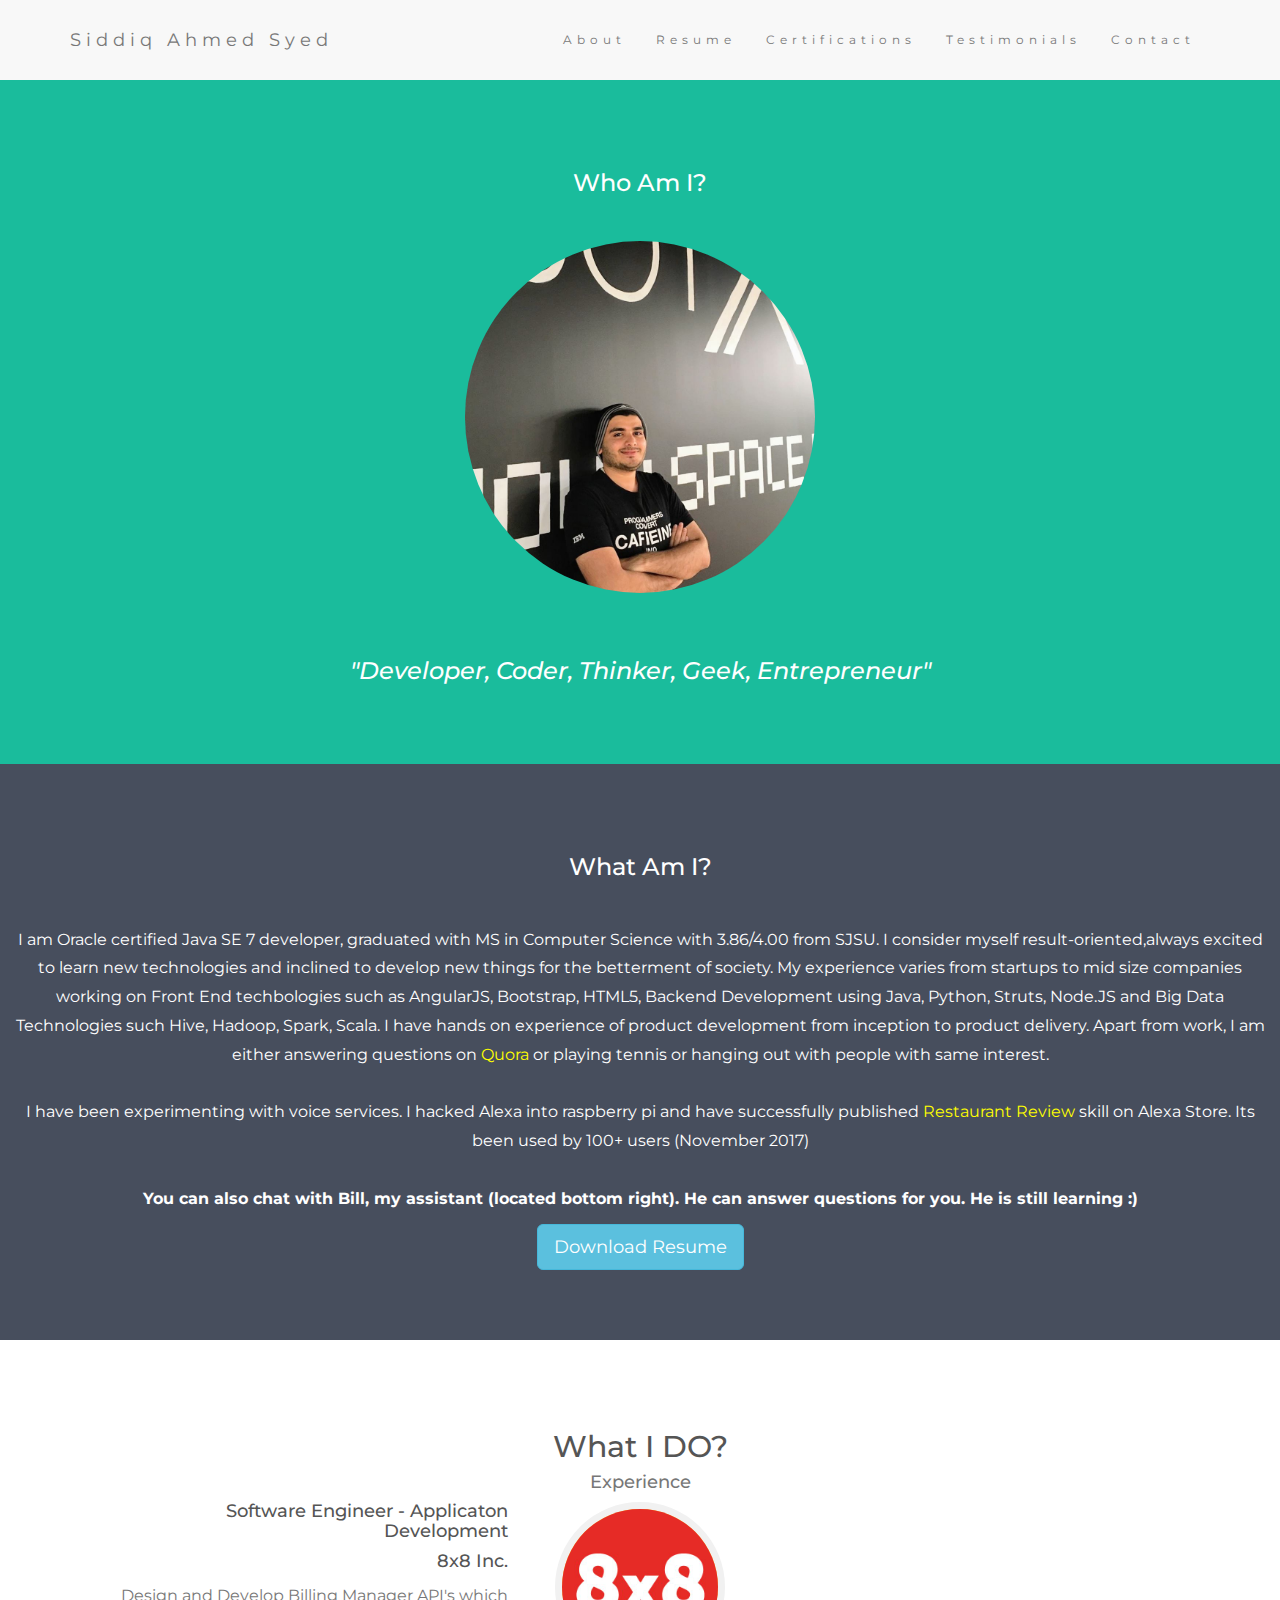
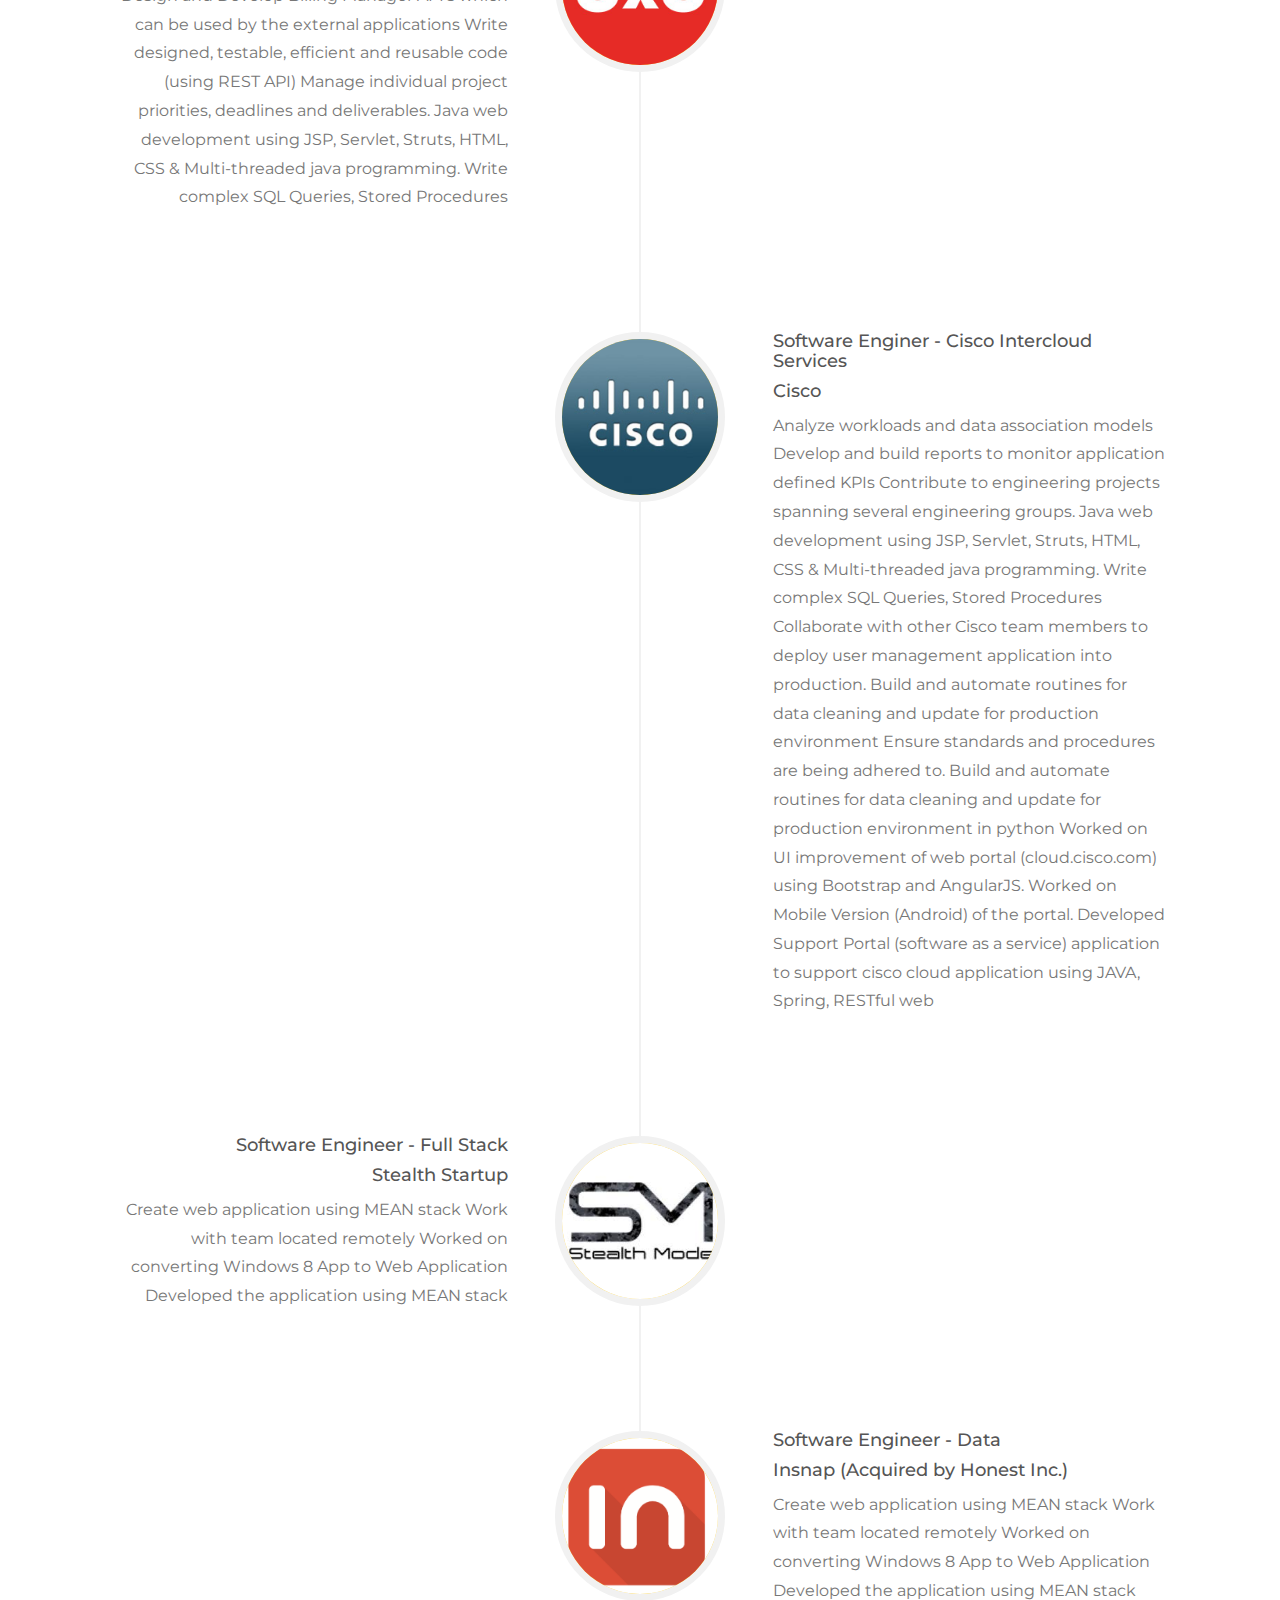
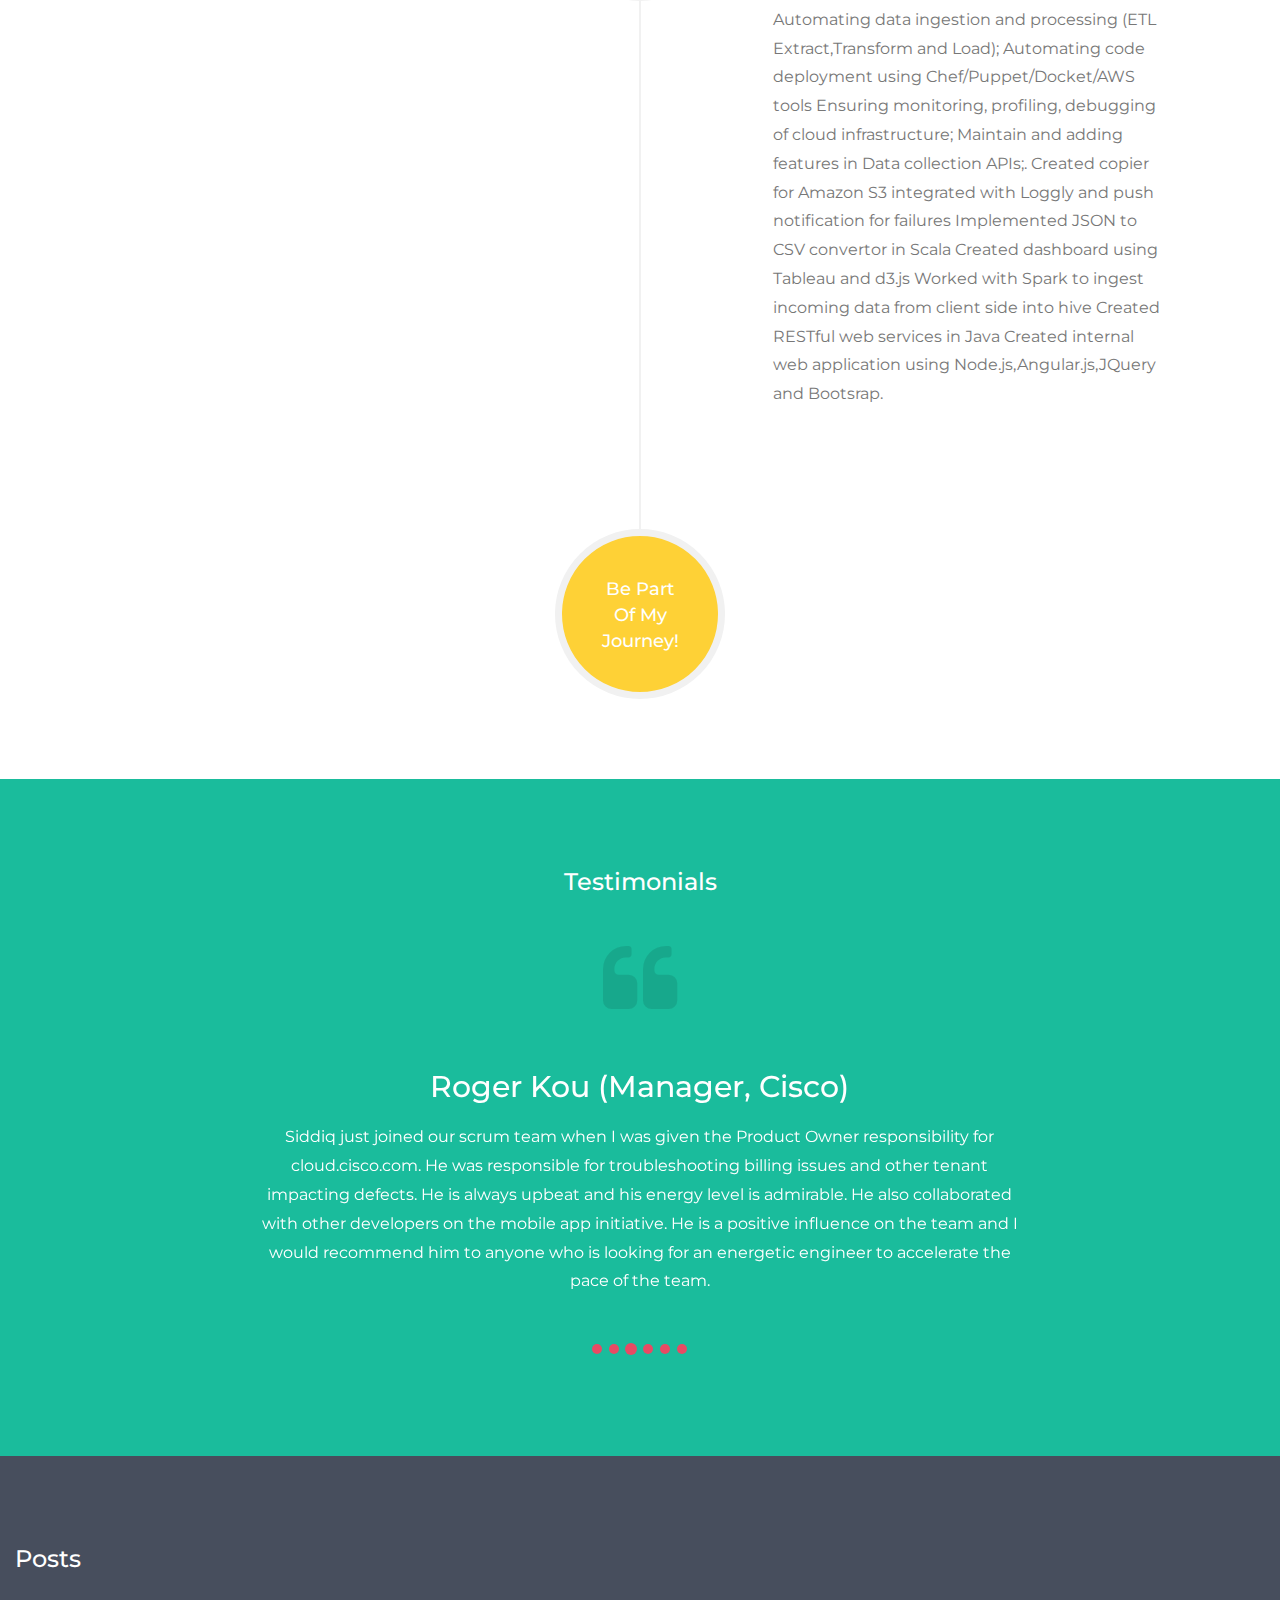
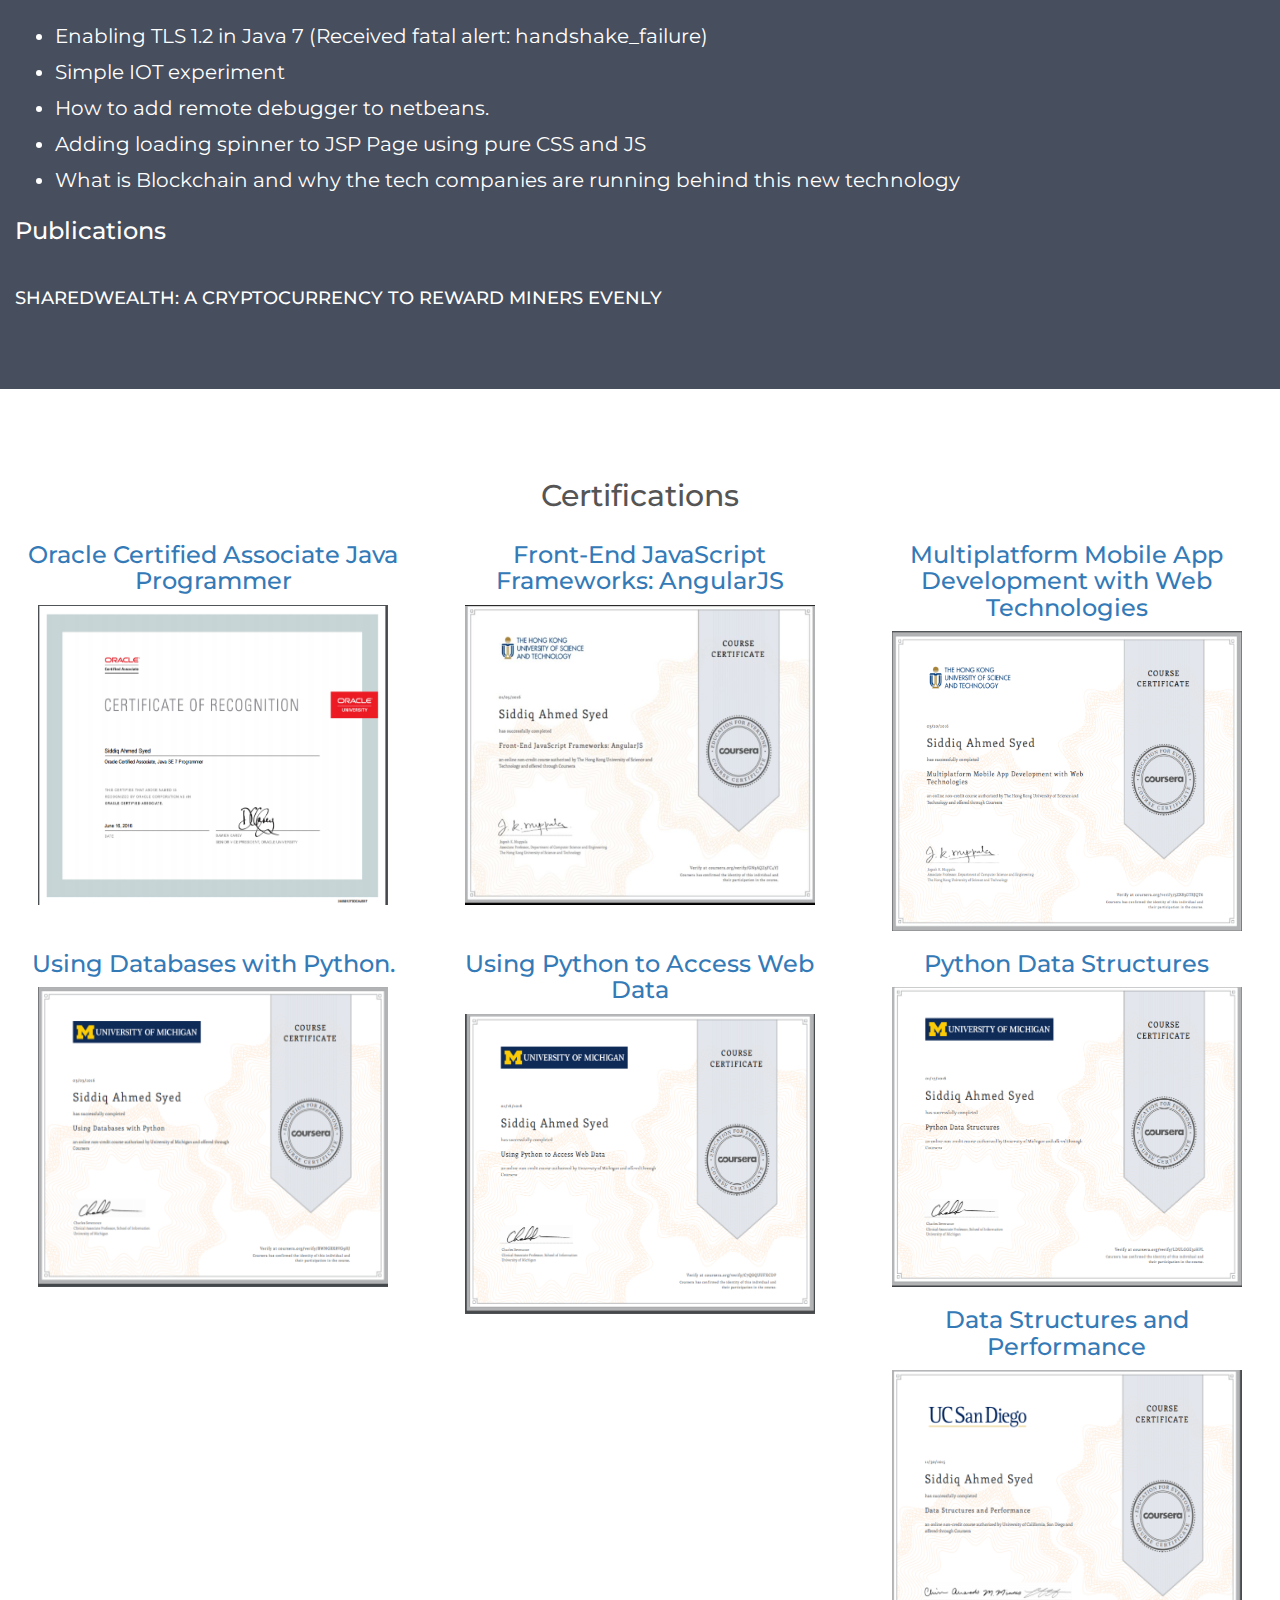
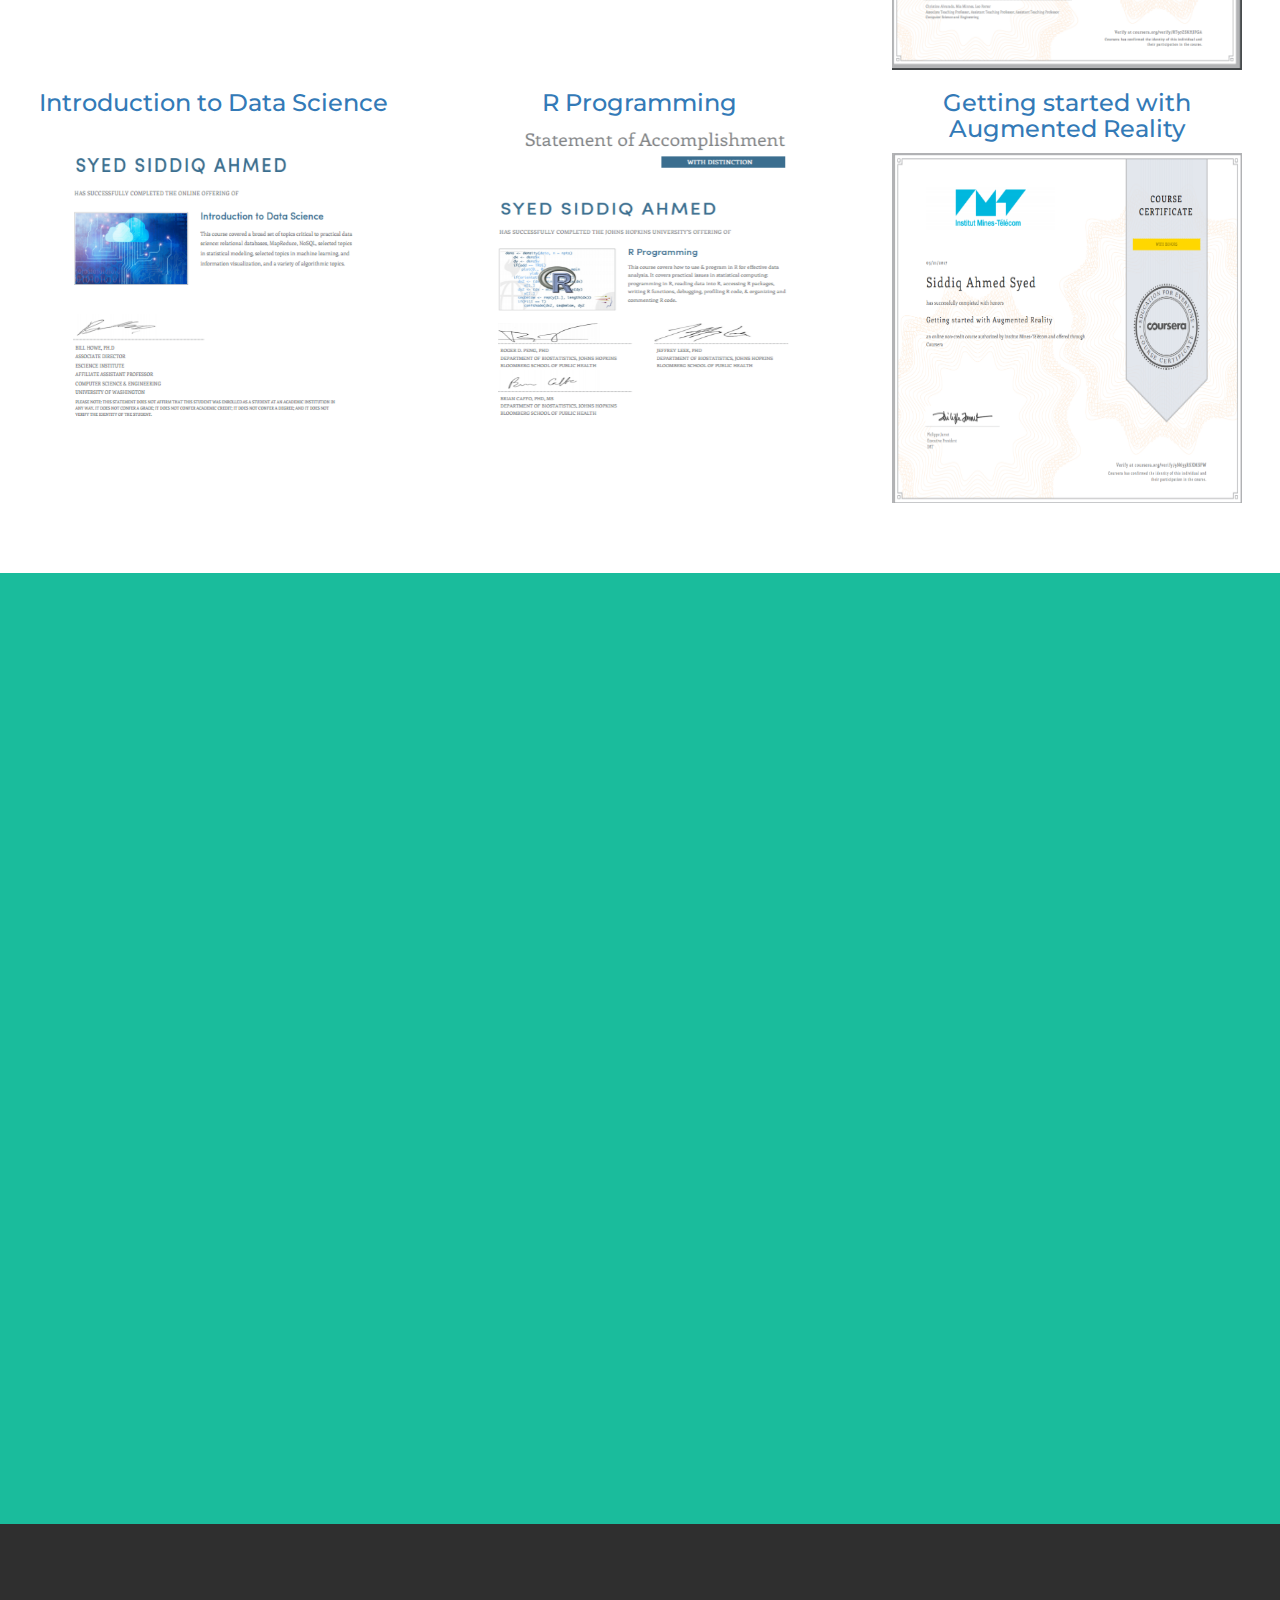
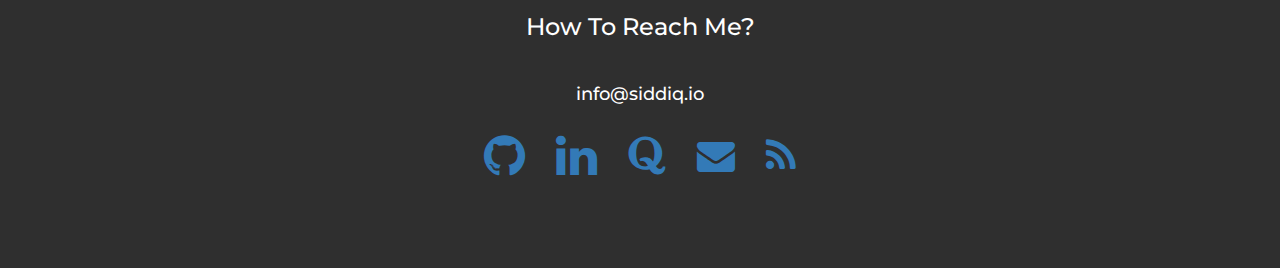
==== commit 3f694011: "added download resume" ====
--- a/index.html
+++ b/index.html
@@ -29,7 +29,8 @@
     <div class="collapse navbar-collapse" id="myNavbar">
       <ul class="nav navbar-nav navbar-right">
         <li><a href="#about">About</a></li>
-        <li><a href="#experience">Experience</a></li>
+        <li><a href="files/resume.pdf" target="_blank">Resume</a></li>
+        <!-- <li><a href="#experience">Experience</a></li> -->
         <li><a href="#certifications">Certifications</a></li>
         <li><a href="#testimonials">Testimonials</a></li>
         <li><a href="#contactForm">Contact</a></li>
@@ -55,7 +56,7 @@
   <p>
 I am Oracle certified Java SE 7 developer, graduated with MS in Computer Science with 3.86/4.00 from SJSU. I consider myself result-oriented,always excited to learn new technologies and inclined to develop new things for the betterment of society. My experience varies from startups to mid size companies working on  Front End techbologies such as AngularJS, Bootstrap, HTML5, Backend Development using Java, Python, Struts, Node.JS and Big Data Technologies such Hive, Hadoop, Spark, Scala.  I have hands on experience of product development from inception to product delivery. Apart from work, I am either answering questions on <a  href="https://www.quora.com/profile/Siddiq-Ahmed-Syed" target="_blank" style="color:yellow">Quora</a> or playing tennis or hanging out with people with same interest.
 <br/><br/>
-Recently I have been experimenting with voice services. I hacked Alexa into raspberry pi and have successfully published <a  href="https://www.amazon.com/bitLRN-Restaurant-Review/dp/B076J986NB" target="_blank" style="color:yellow">Restaurant Review</a>  skill on Alexa Store. Its been used by 100+ users (November 2017) <br/><br/>
+I have been experimenting with voice services. I hacked Alexa into raspberry pi and have successfully published <a  href="https://www.amazon.com/bitLRN-Restaurant-Review/dp/B076J986NB" target="_blank" style="color:yellow">Restaurant Review</a>  skill on Alexa Store. Its been used by 100+ users (November 2017) <br/><br/>
 <b>You can also chat with Bill, my assistant (located bottom right). He can answer questions for you. He is still learning :) </b>
 </p>
 <a class="btn btn-info btn-lg" href="files/resume.pdf" target="_blank"> Download Resume</a><br/>
@@ -392,8 +393,10 @@
       <iframe src="https://docs.google.com/forms/d/e/1FAIpQLSfkeishAhd6WfRkyyLiM2Z4-k1ErYZ_LvWzUpeZjtlBuI3Hmw/viewform?embedded=true" width="1200" height="800" frameborder="0" marginheight="0" marginwidth="0">Loading...</iframe>
 </div>
 </section>
-
-<section id="chatbot">
+  
+
+ <!--  BILL CHAT BOT USING DIALOG FLOW -->
+<!-- <section id="chatbot">
 
   <div class="container-fluid bg-1 text-center">
 
@@ -411,39 +414,11 @@
     <br>
   </div>
     </div>
-   <!--  <div id="btn1">
-      <div class="info-slide">
-
-         <iframe
-    allow="microphone;"
-    width="350"
-    height="430"
-    src="https://console.dialogflow.com/api-client/demo/embedded/f403288d-04f9-4513-b483-4539f2923f97">
-</iframe>
-      </div>
-    </div> -->
+
 </div>
 
-</section>
-<!-- <div class="container-fluid bg-3 text-center">
-<h2>Demo at Blockchain University</h2>
-  <div class="col-sm-4">
-
-
-<div class="embed-responsive embed-responsive-16by9">
-    <iframe class="embed-responsive-item"   src="https://www.youtube.com/embed/jiDZTtjsyM4?start=2683"></iframe>
-</div>
-</div>
-    </div> -->
-
-
-
-<!--
-<div class="col-lg-12 text-center">
-                    <h2 style="color:black;">Where To Find Me?</h2>
-                </div>
-<div id="googleMap" ></div>
- -->
+</section> -->
+
 
 <script>
 
@@ -574,6 +549,37 @@
 </script>
 </script>
 
+  <!-- Start of Async Drift Code  using drift-->
+<script>
+"use strict";
+
+!function() {
+  var t = window.driftt = window.drift = window.driftt || [];
+  if (!t.init) {
+    if (t.invoked) return void (window.console && console.error && console.error("Drift snippet included twice."));
+    t.invoked = !0, t.methods = [ "identify", "config", "track", "reset", "debug", "show", "ping", "page", "hide", "off", "on" ], 
+    t.factory = function(e) {
+      return function() {
+        var n = Array.prototype.slice.call(arguments);
+        return n.unshift(e), t.push(n), t;
+      };
+    }, t.methods.forEach(function(e) {
+      t[e] = t.factory(e);
+    }), t.load = function(t) {
+      var e = 3e5, n = Math.ceil(new Date() / e) * e, o = document.createElement("script");
+      o.type = "text/javascript", o.async = !0, o.crossorigin = "anonymous", o.src = "https://js.driftt.com/include/" + n + "/" + t + ".js";
+      var i = document.getElementsByTagName("script")[0];
+      i.parentNode.insertBefore(o, i);
+    };
+  }
+}();
+drift.SNIPPET_VERSION = '0.3.1';
+drift.load('c88hhwnznkay');
+</script>
+<!-- End of Async Drift Code -->
+
+
+
 <!-- Footer -->
 
 
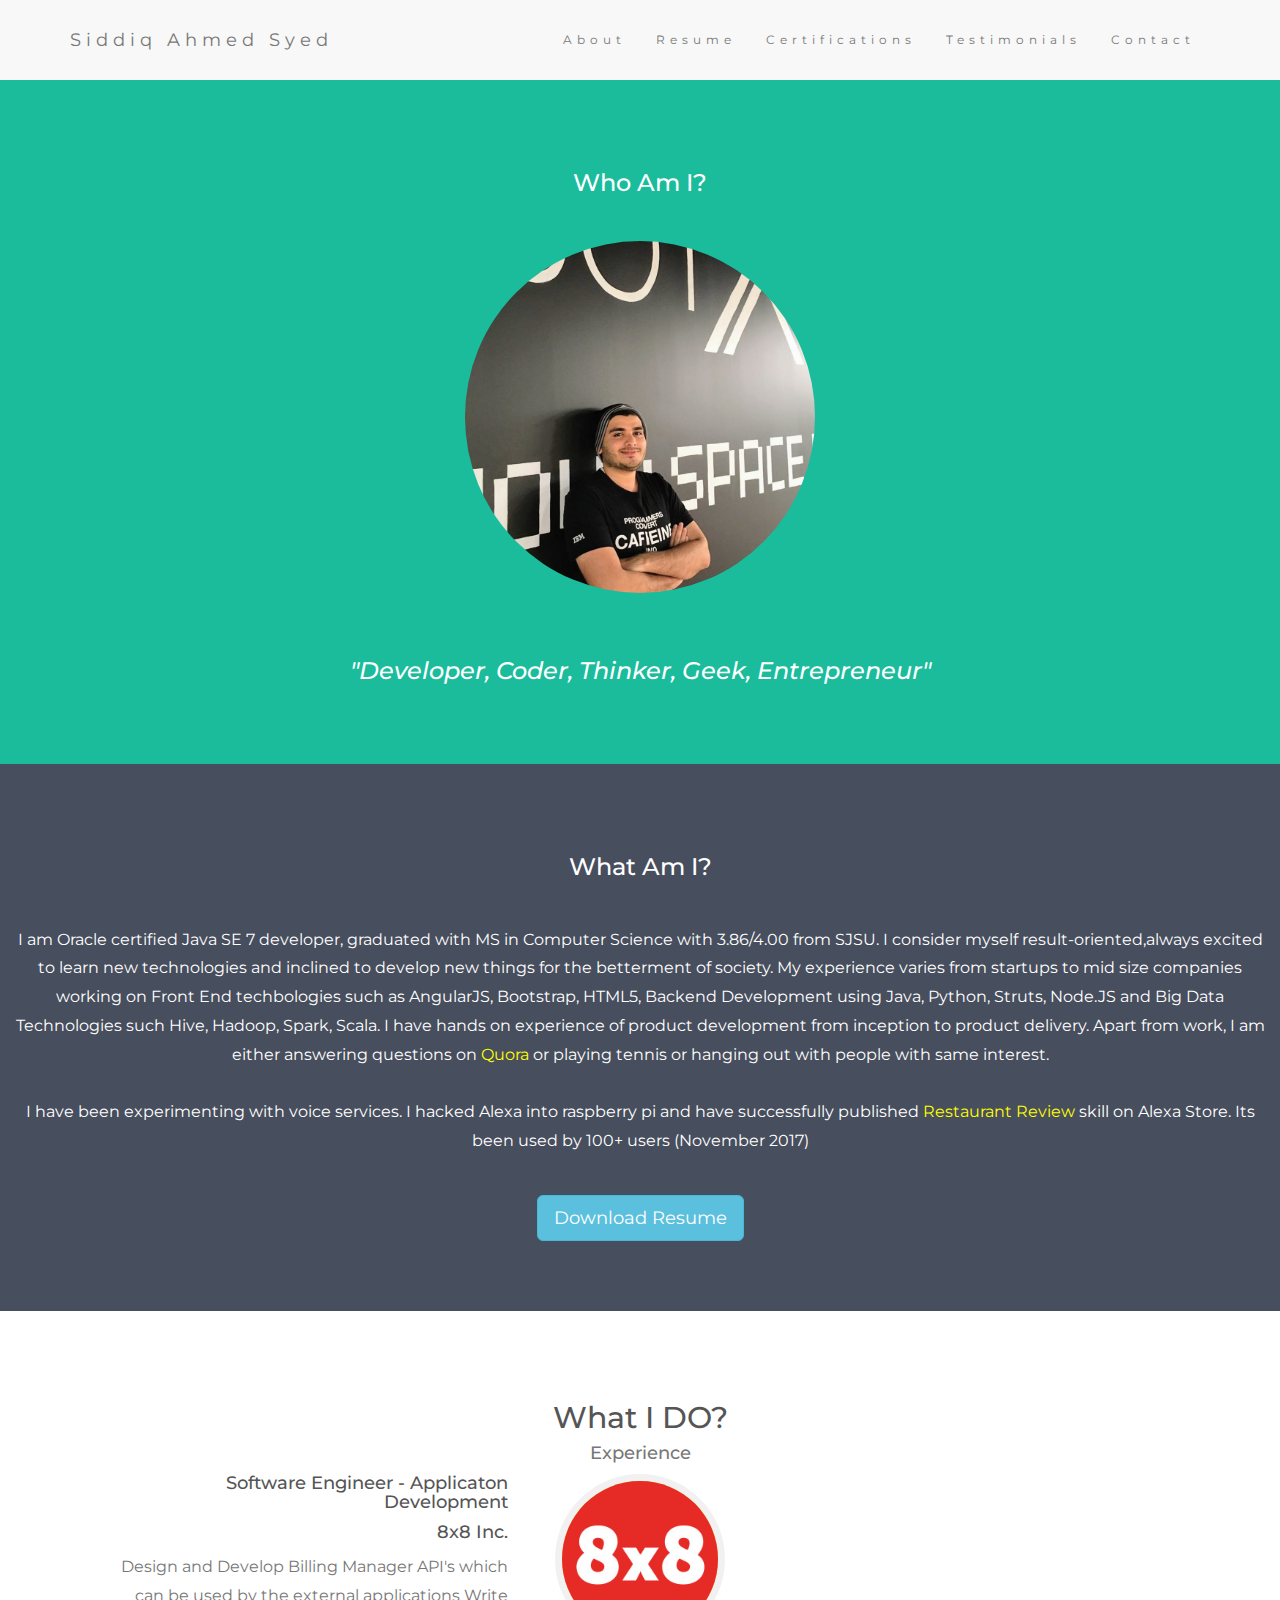
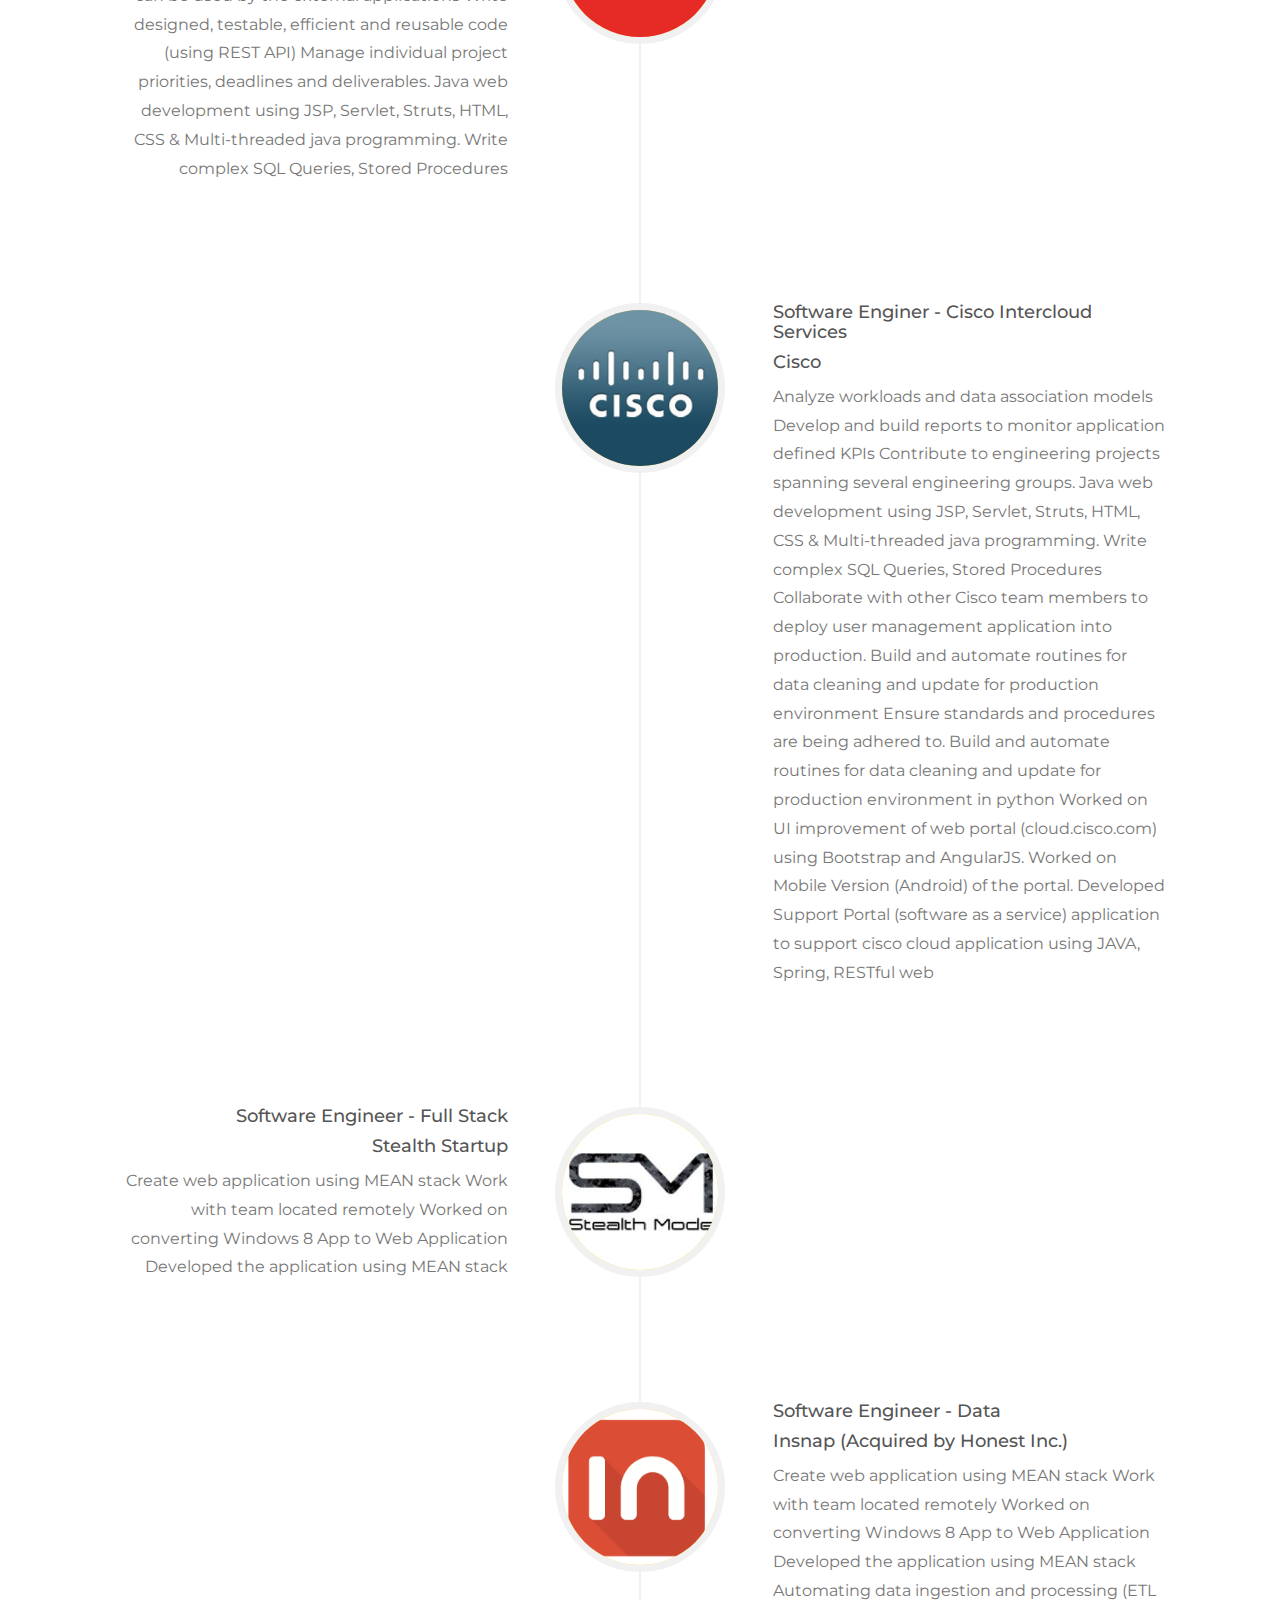
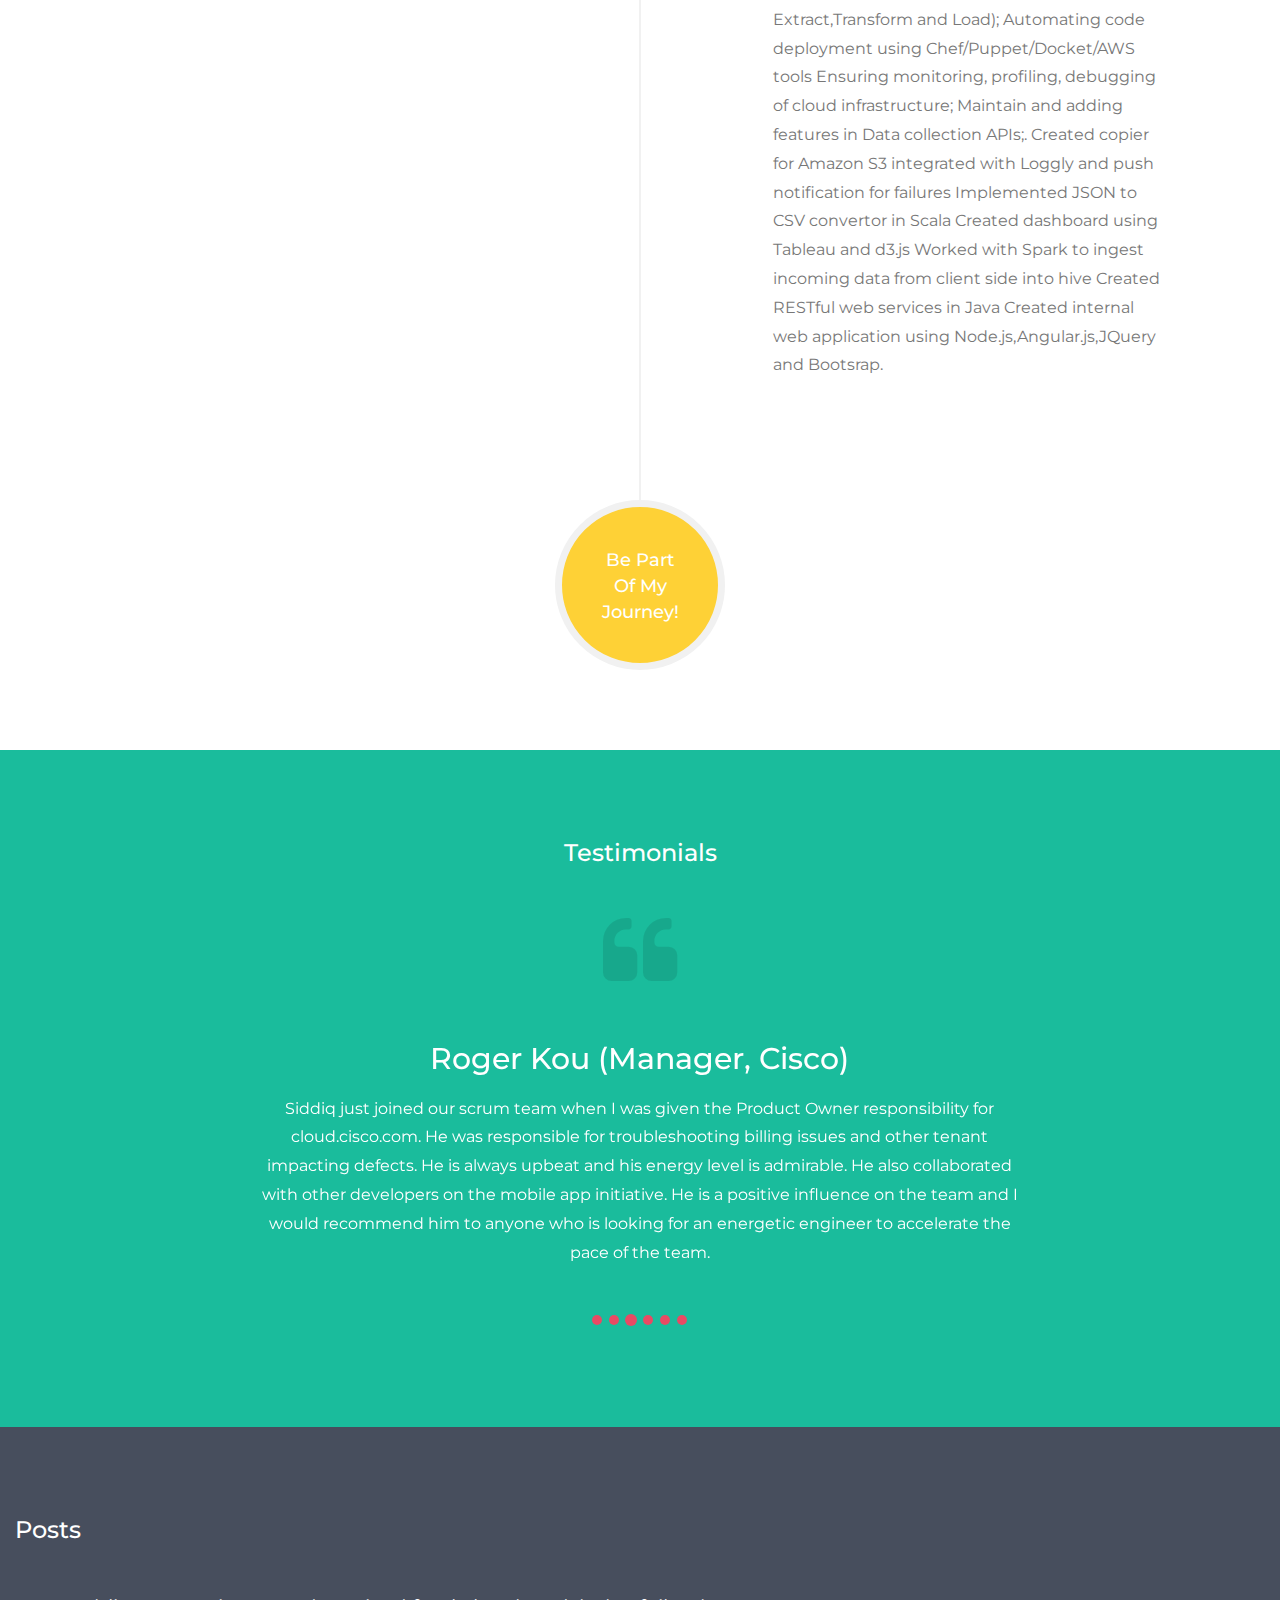
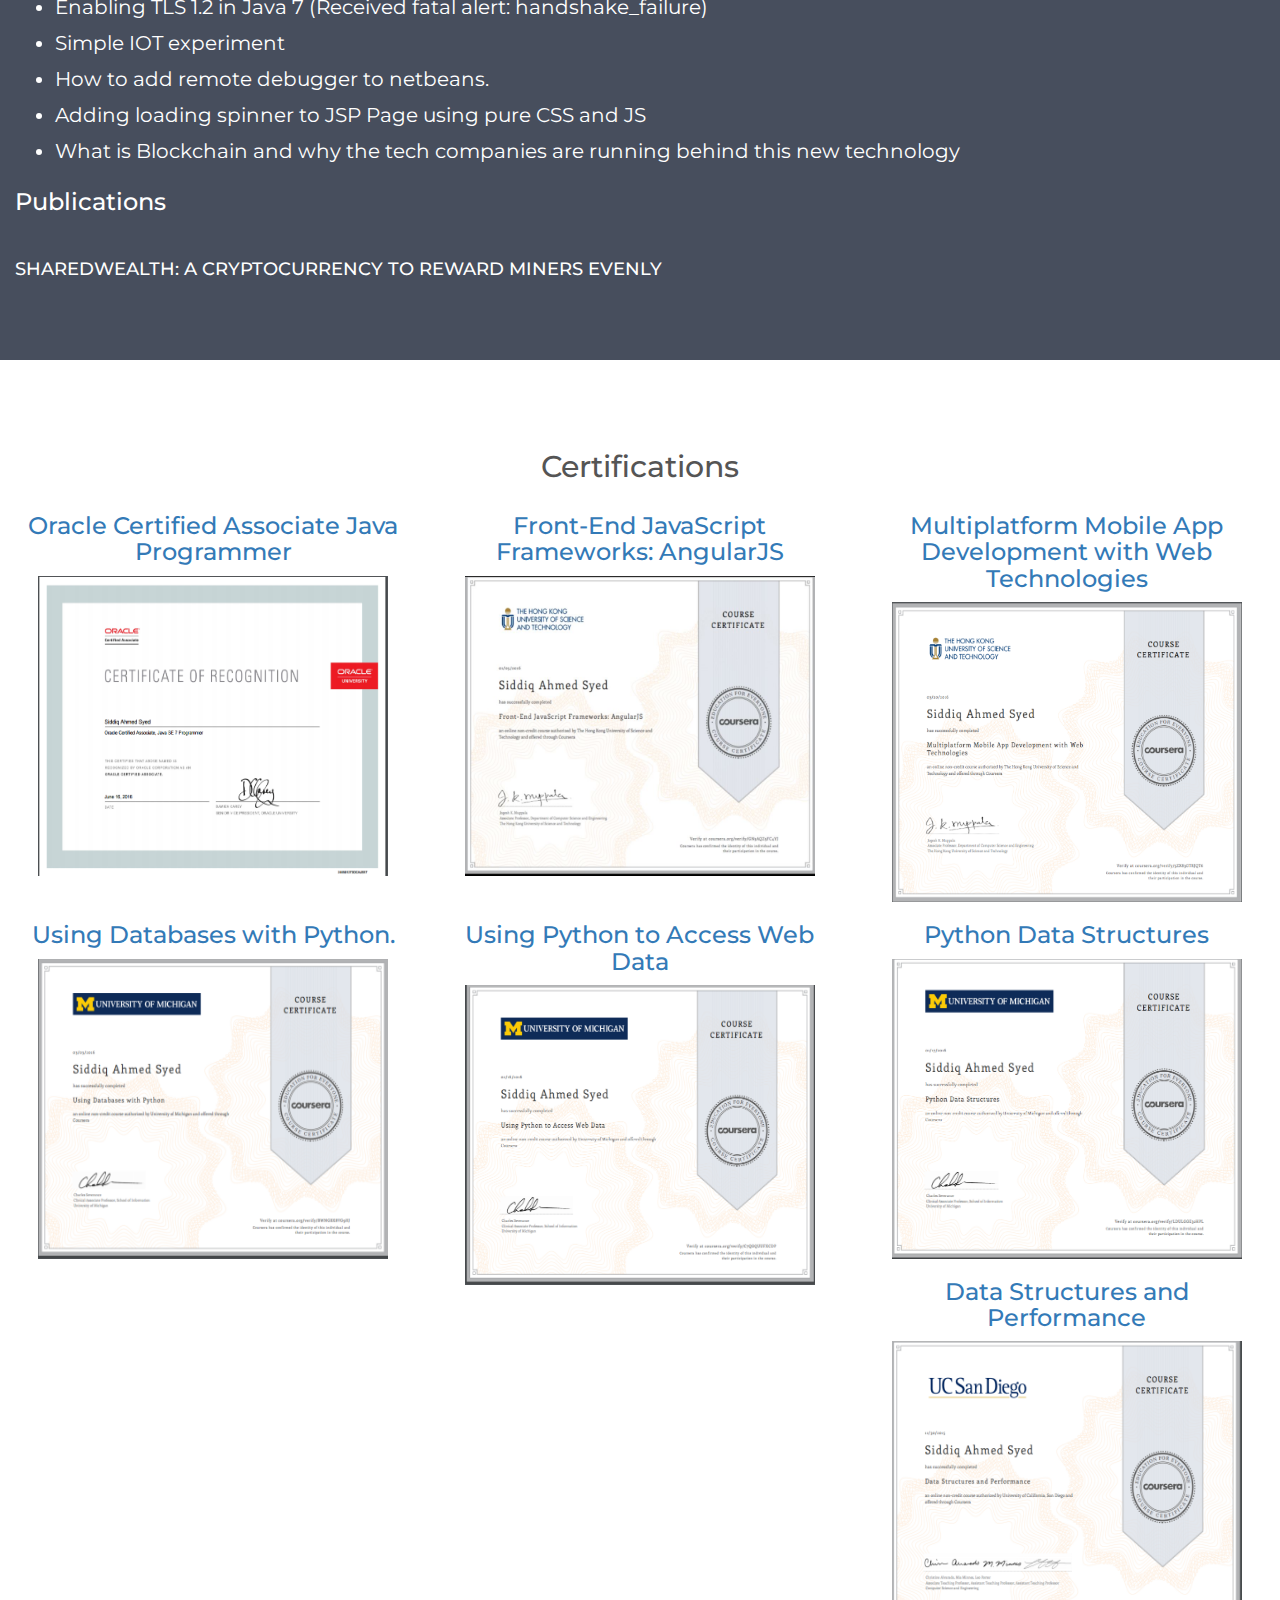
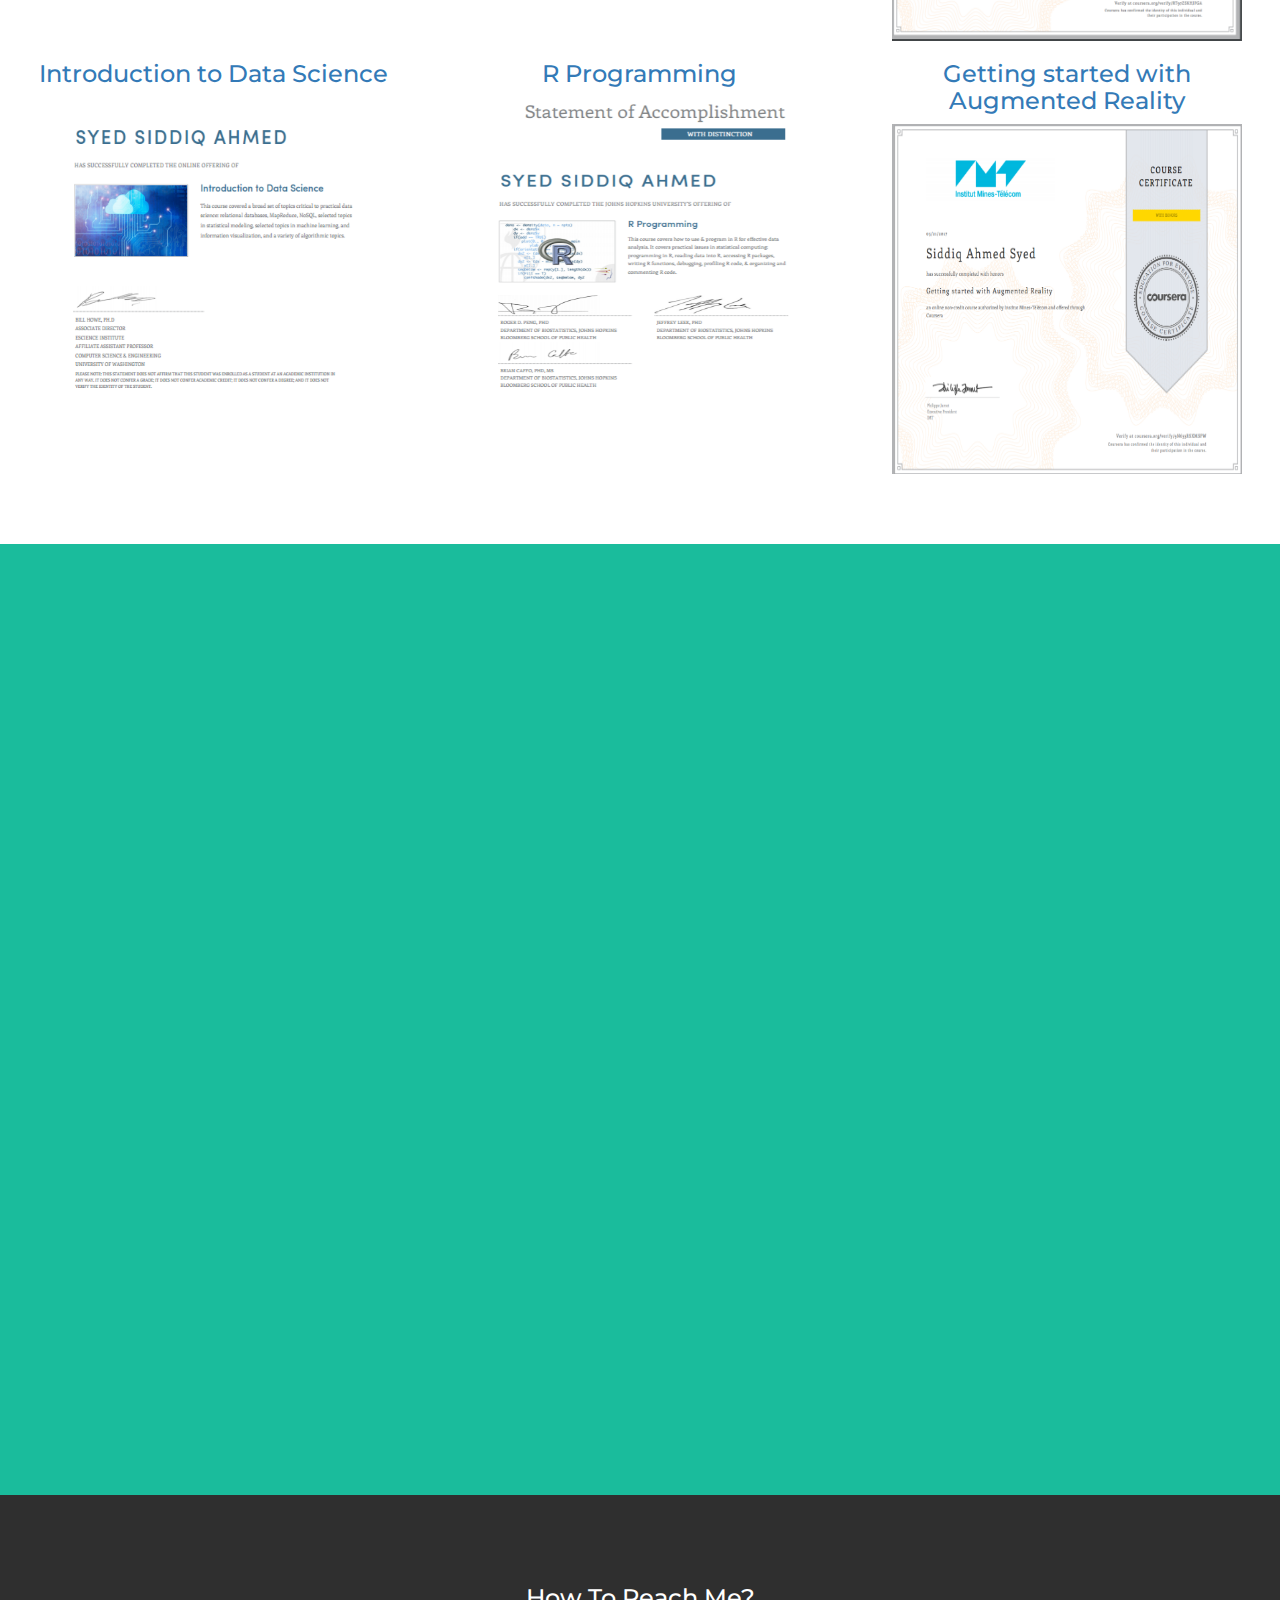
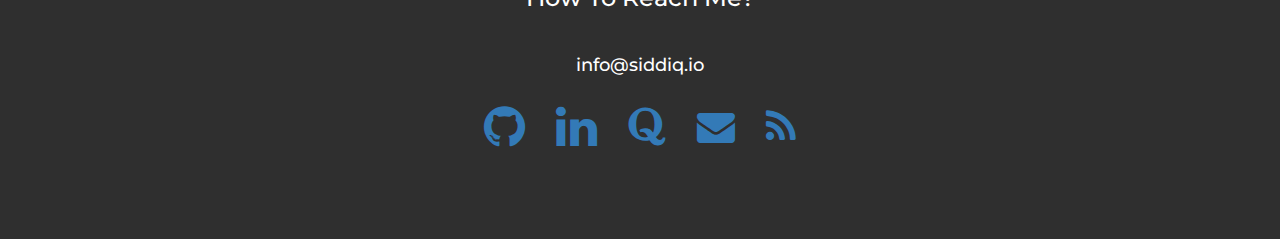
==== commit 764eb6aa: "removed drift" ====
--- a/index.html
+++ b/index.html
@@ -57,7 +57,7 @@
 I am Oracle certified Java SE 7 developer, graduated with MS in Computer Science with 3.86/4.00 from SJSU. I consider myself result-oriented,always excited to learn new technologies and inclined to develop new things for the betterment of society. My experience varies from startups to mid size companies working on  Front End techbologies such as AngularJS, Bootstrap, HTML5, Backend Development using Java, Python, Struts, Node.JS and Big Data Technologies such Hive, Hadoop, Spark, Scala.  I have hands on experience of product development from inception to product delivery. Apart from work, I am either answering questions on <a  href="https://www.quora.com/profile/Siddiq-Ahmed-Syed" target="_blank" style="color:yellow">Quora</a> or playing tennis or hanging out with people with same interest.
 <br/><br/>
 I have been experimenting with voice services. I hacked Alexa into raspberry pi and have successfully published <a  href="https://www.amazon.com/bitLRN-Restaurant-Review/dp/B076J986NB" target="_blank" style="color:yellow">Restaurant Review</a>  skill on Alexa Store. Its been used by 100+ users (November 2017) <br/><br/>
-<b>You can also chat with Bill, my assistant (located bottom right). He can answer questions for you. He is still learning :) </b>
+
 </p>
 <a class="btn btn-info btn-lg" href="files/resume.pdf" target="_blank"> Download Resume</a><br/>
 
@@ -550,32 +550,7 @@
 </script>
 
   <!-- Start of Async Drift Code  using drift-->
-<script>
-"use strict";
-
-!function() {
-  var t = window.driftt = window.drift = window.driftt || [];
-  if (!t.init) {
-    if (t.invoked) return void (window.console && console.error && console.error("Drift snippet included twice."));
-    t.invoked = !0, t.methods = [ "identify", "config", "track", "reset", "debug", "show", "ping", "page", "hide", "off", "on" ], 
-    t.factory = function(e) {
-      return function() {
-        var n = Array.prototype.slice.call(arguments);
-        return n.unshift(e), t.push(n), t;
-      };
-    }, t.methods.forEach(function(e) {
-      t[e] = t.factory(e);
-    }), t.load = function(t) {
-      var e = 3e5, n = Math.ceil(new Date() / e) * e, o = document.createElement("script");
-      o.type = "text/javascript", o.async = !0, o.crossorigin = "anonymous", o.src = "https://js.driftt.com/include/" + n + "/" + t + ".js";
-      var i = document.getElementsByTagName("script")[0];
-      i.parentNode.insertBefore(o, i);
-    };
-  }
-}();
-drift.SNIPPET_VERSION = '0.3.1';
-drift.load('c88hhwnznkay');
-</script>
+
 <!-- End of Async Drift Code -->
 
 
